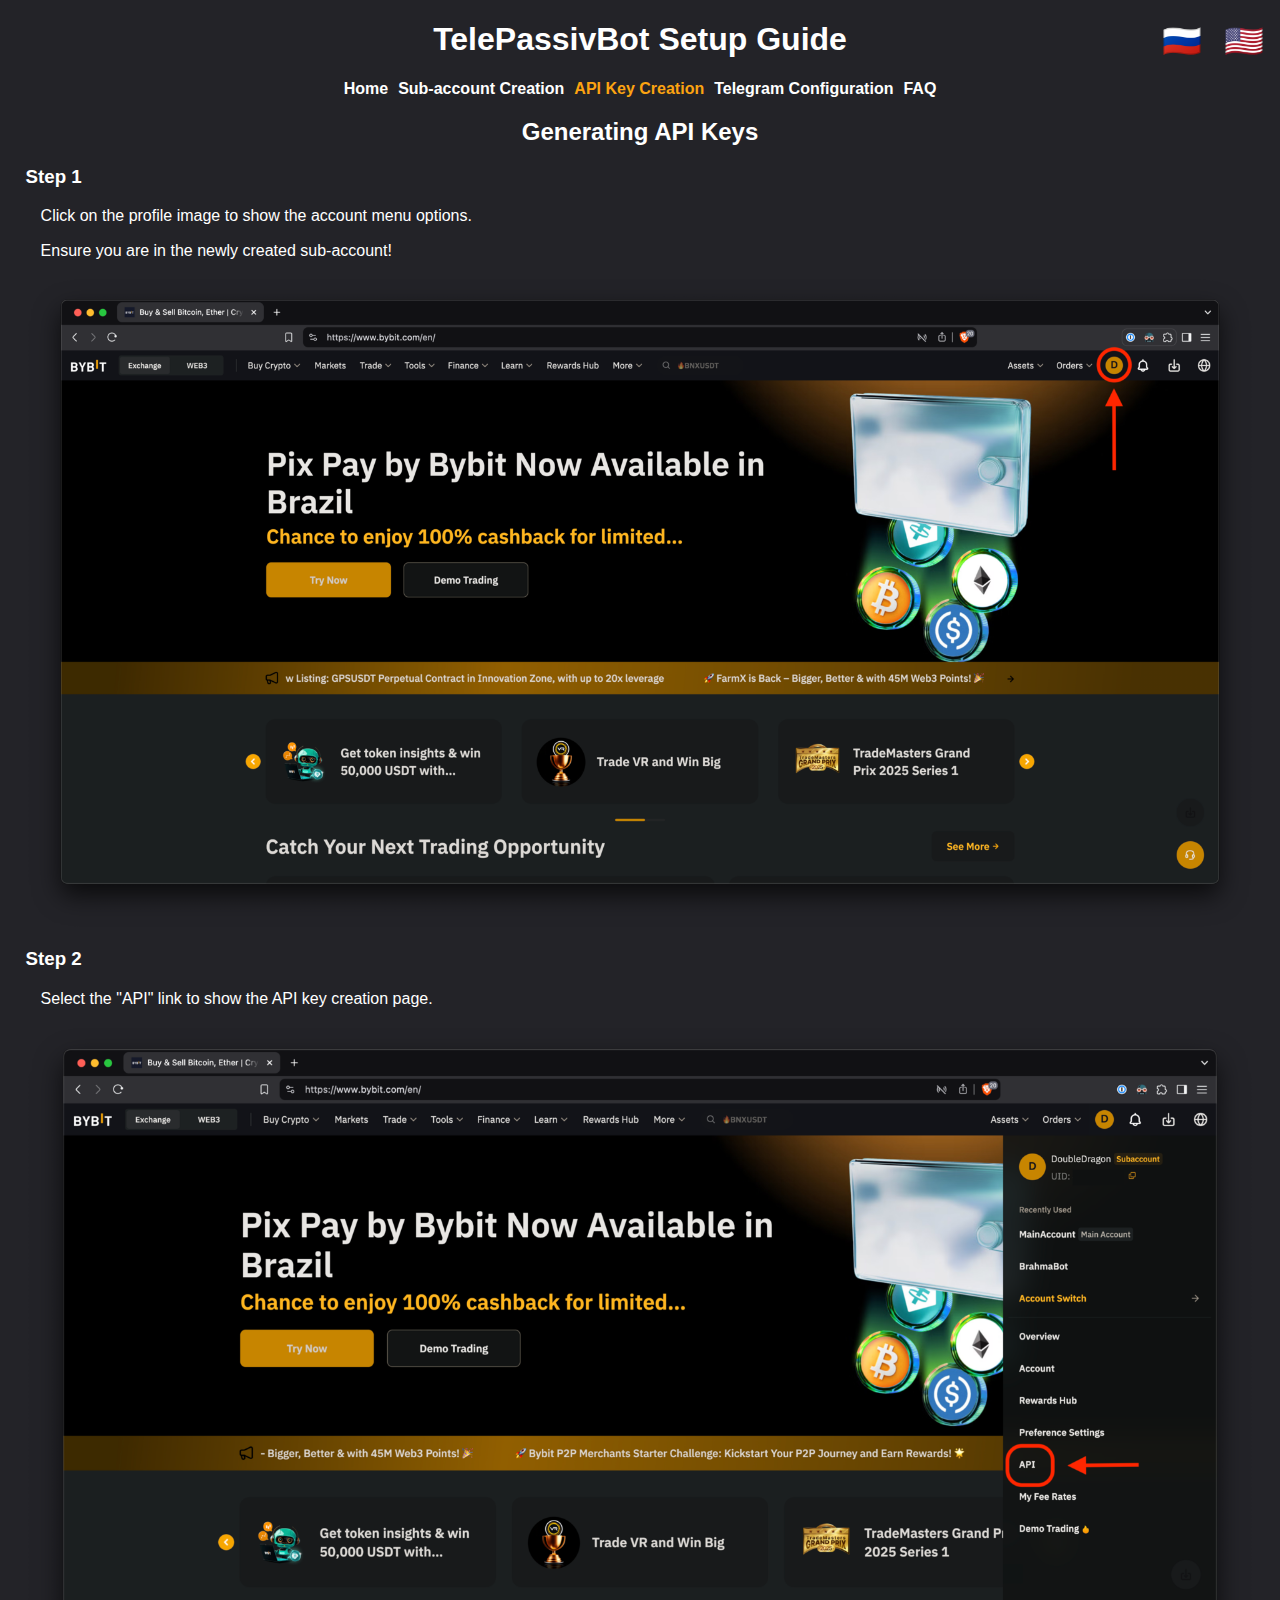
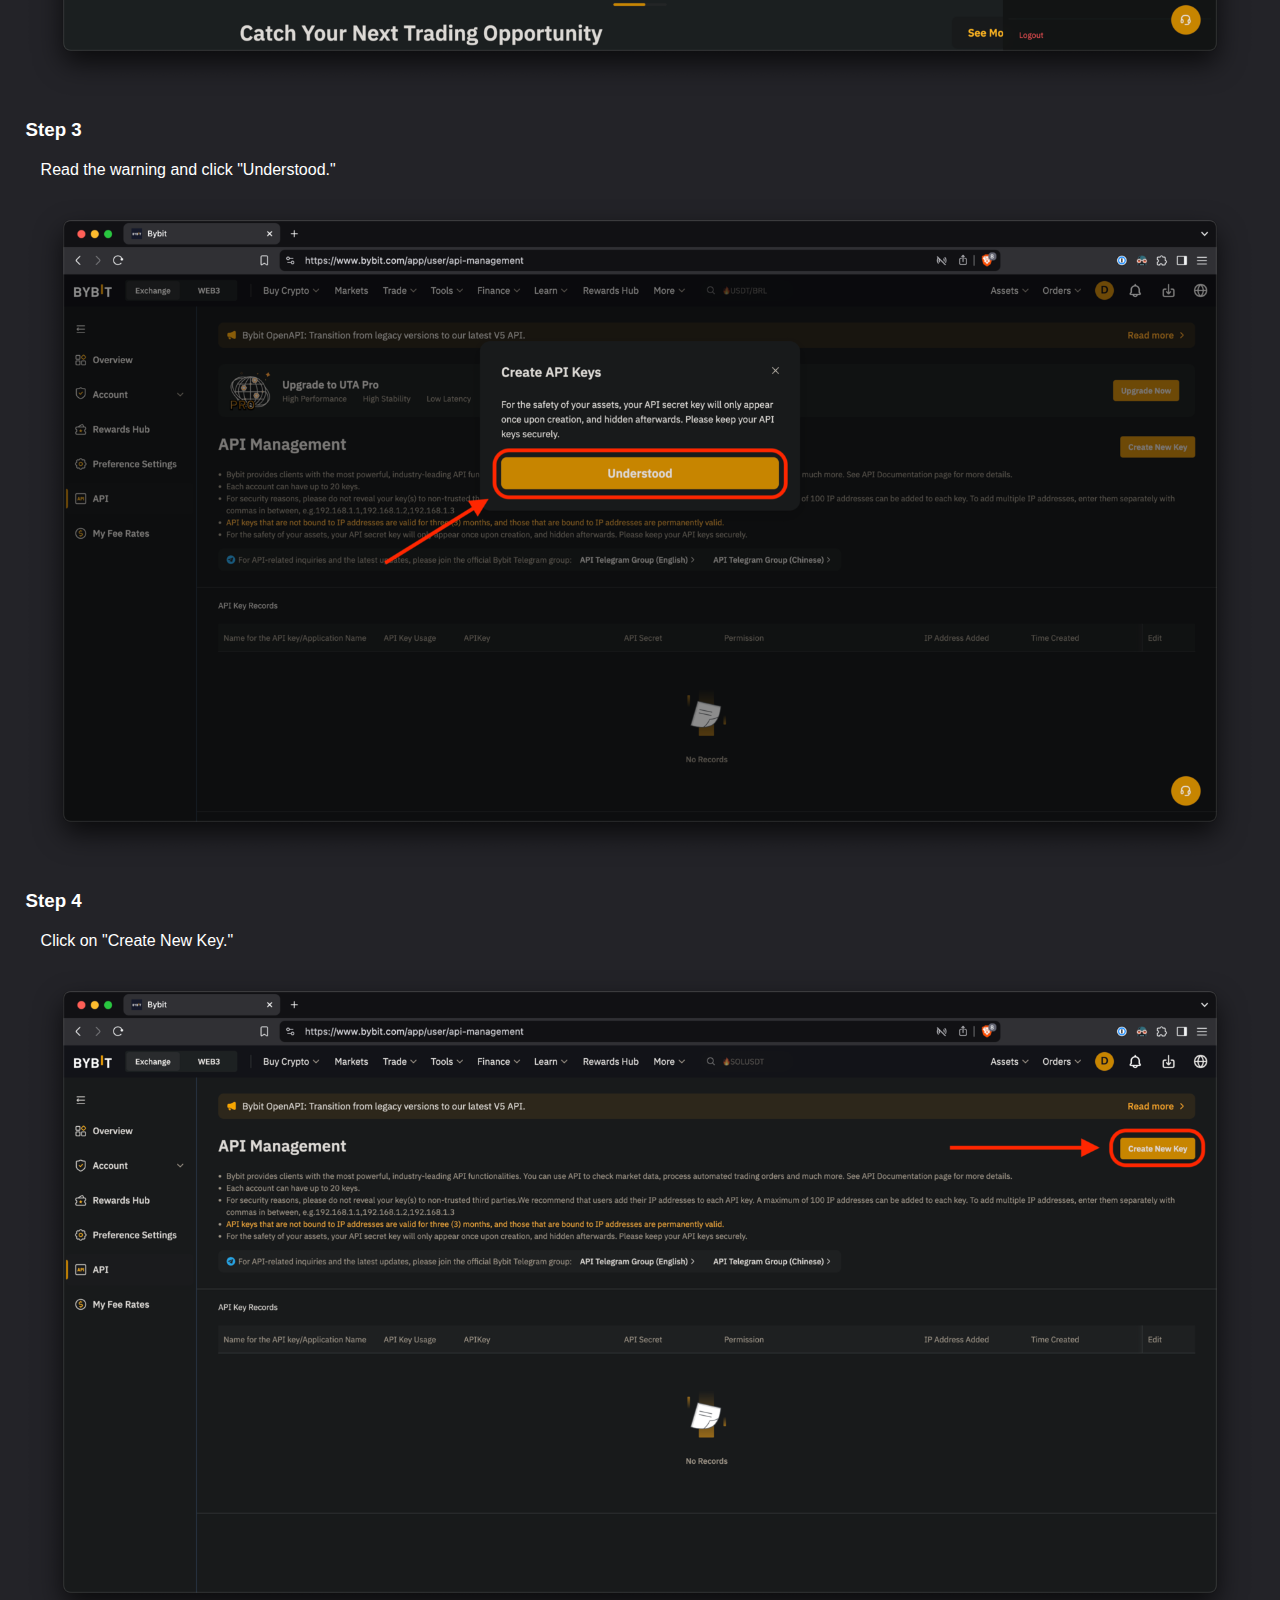
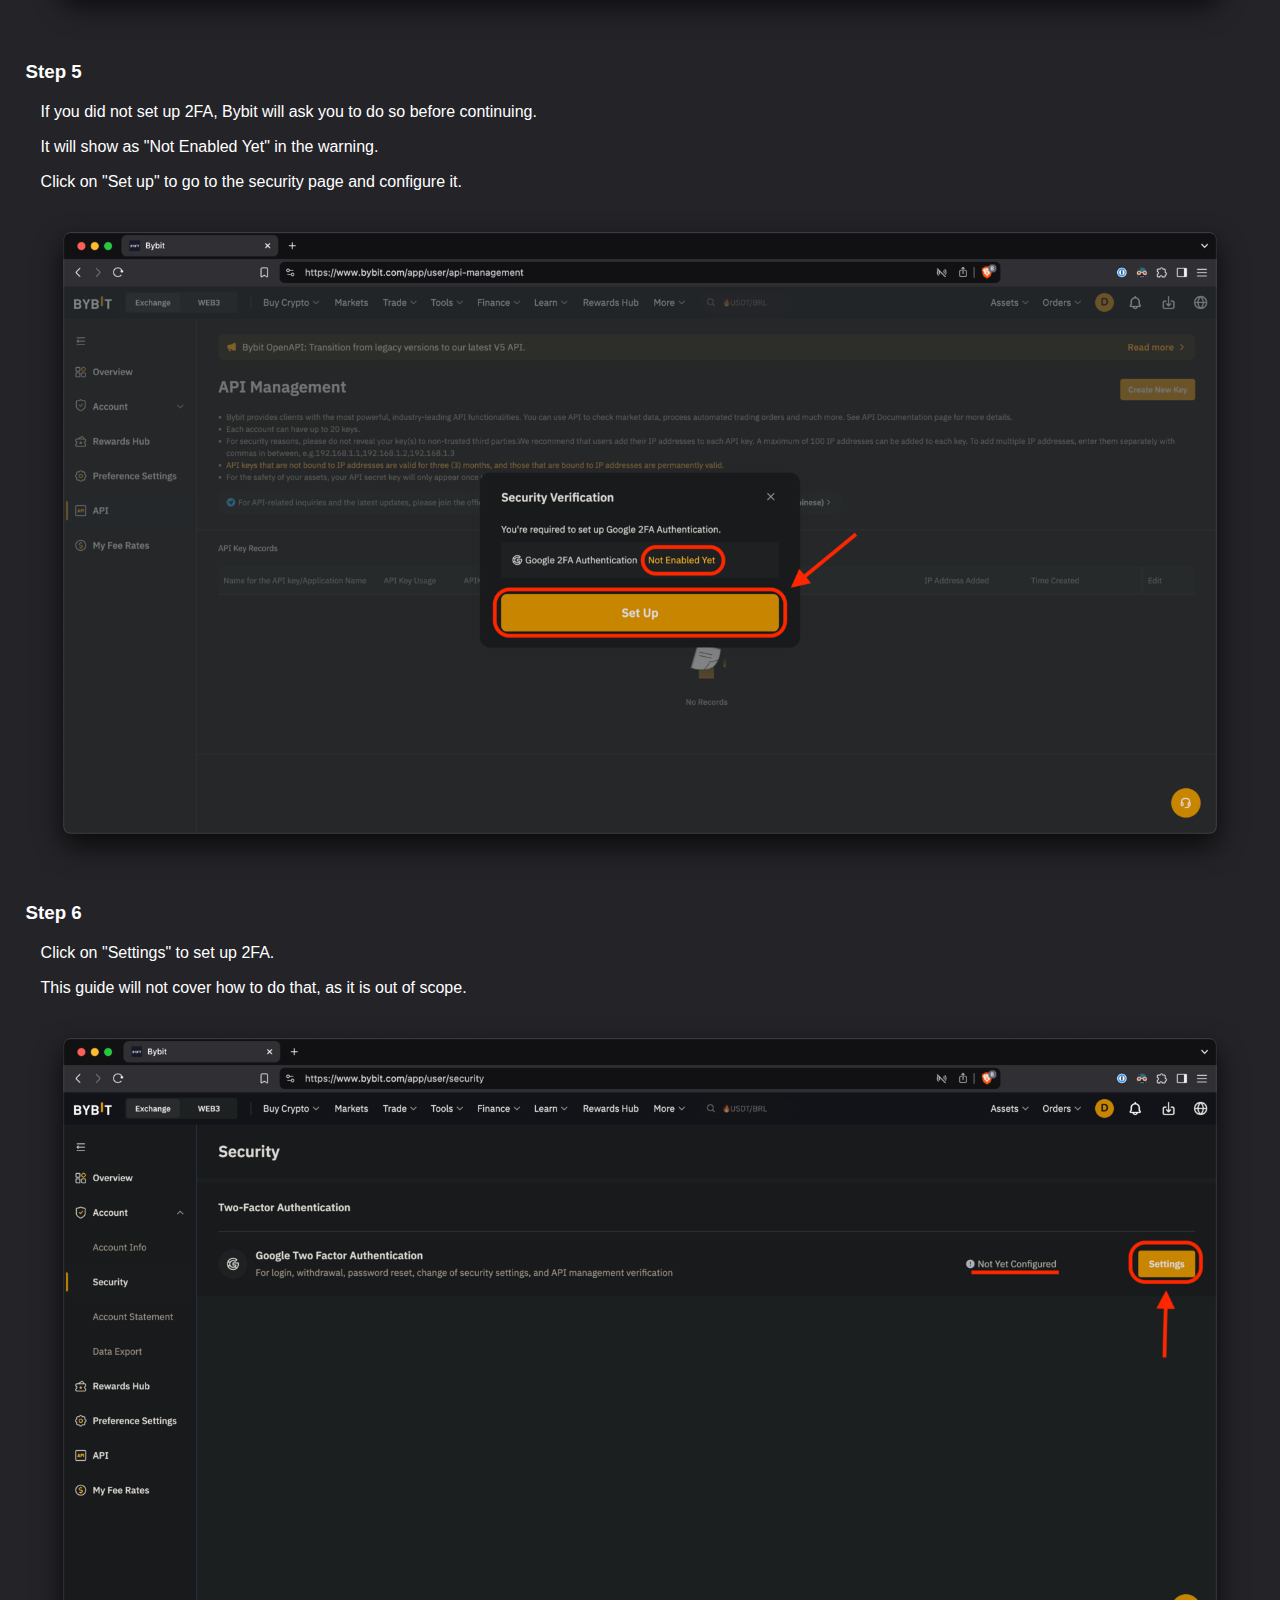
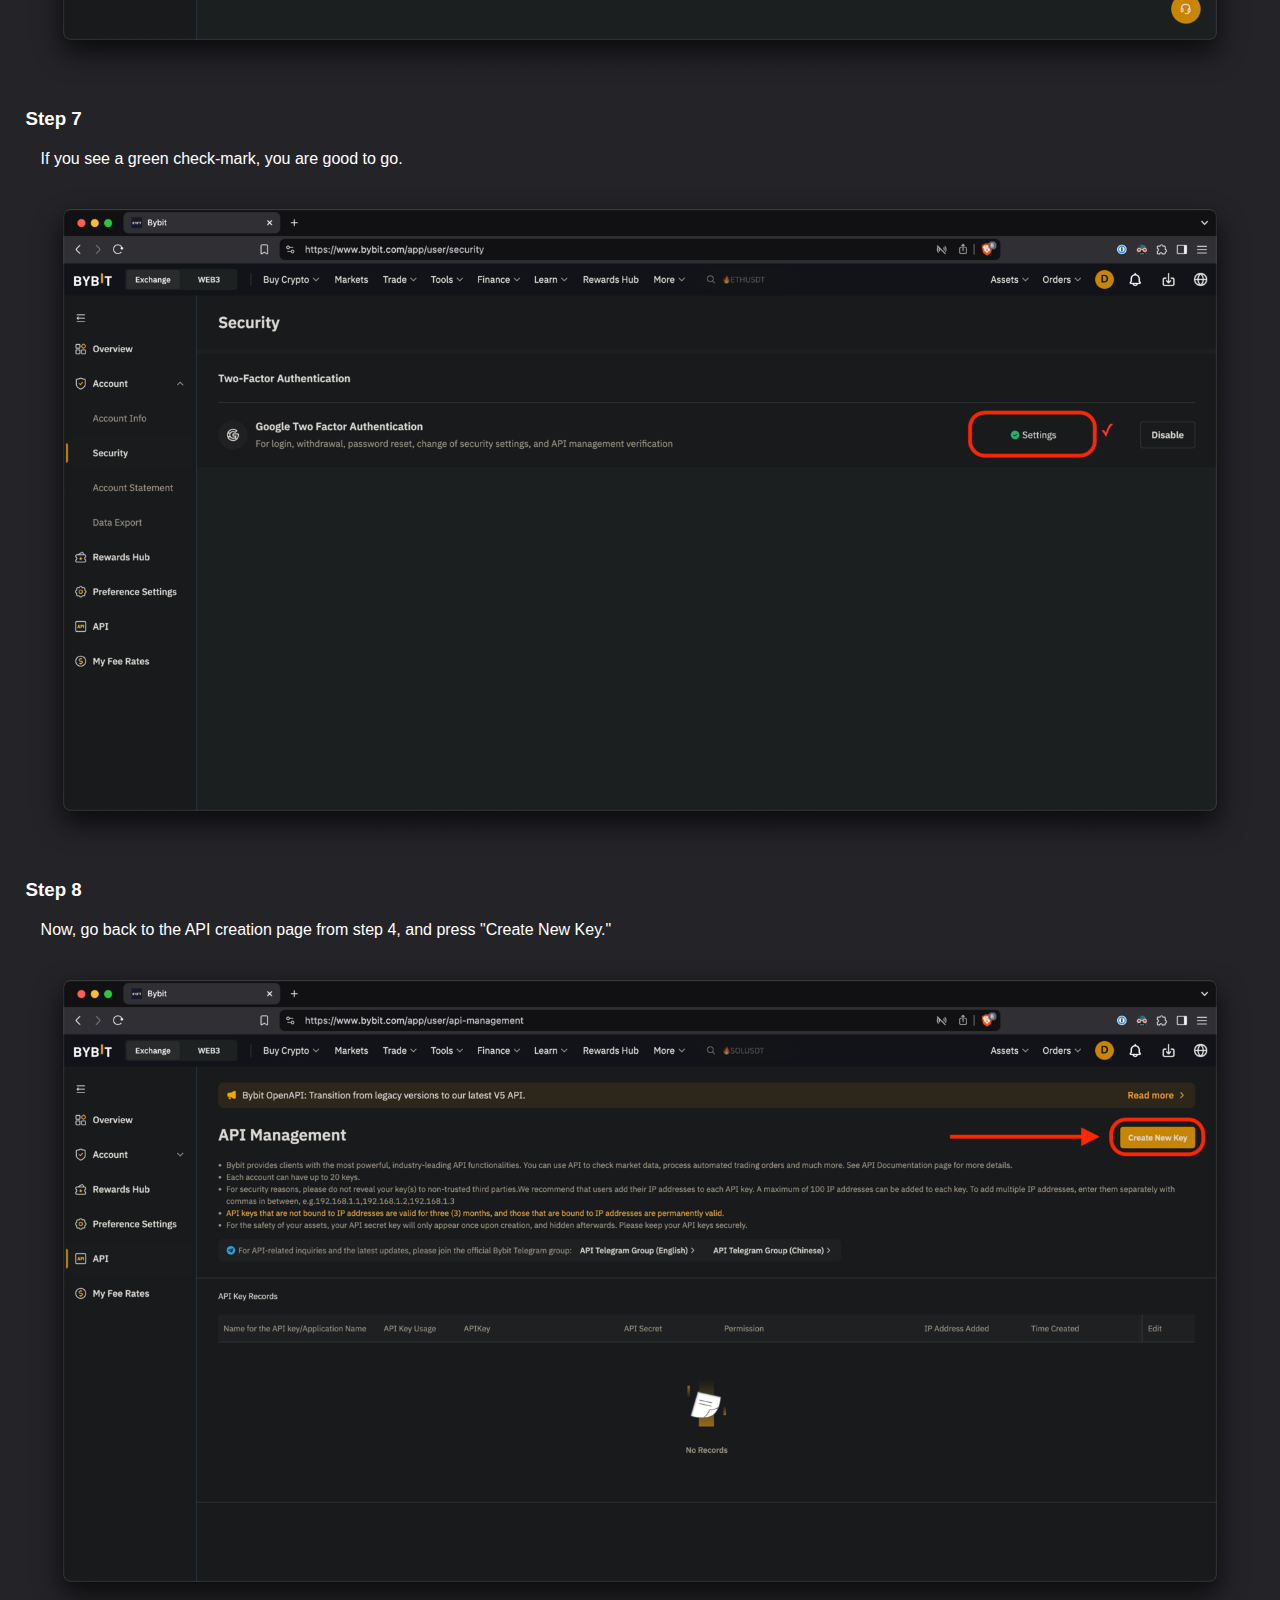
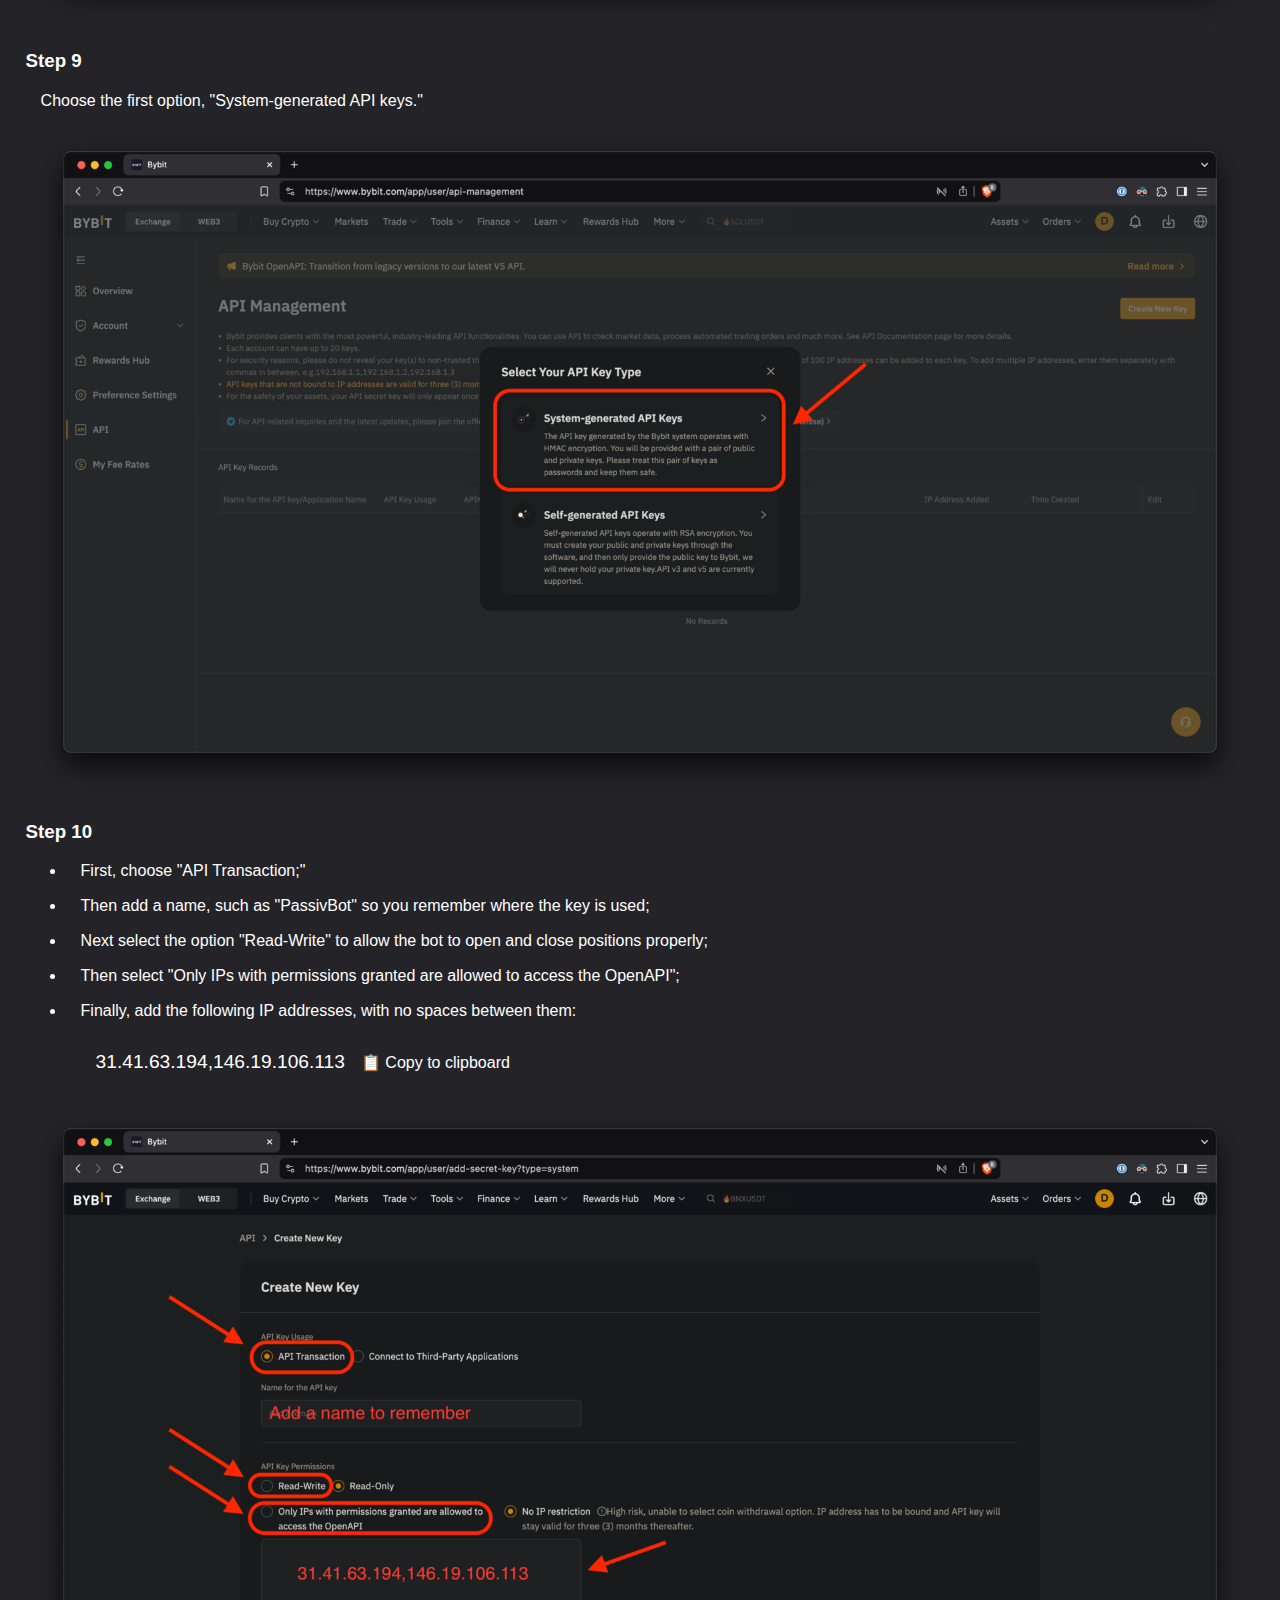
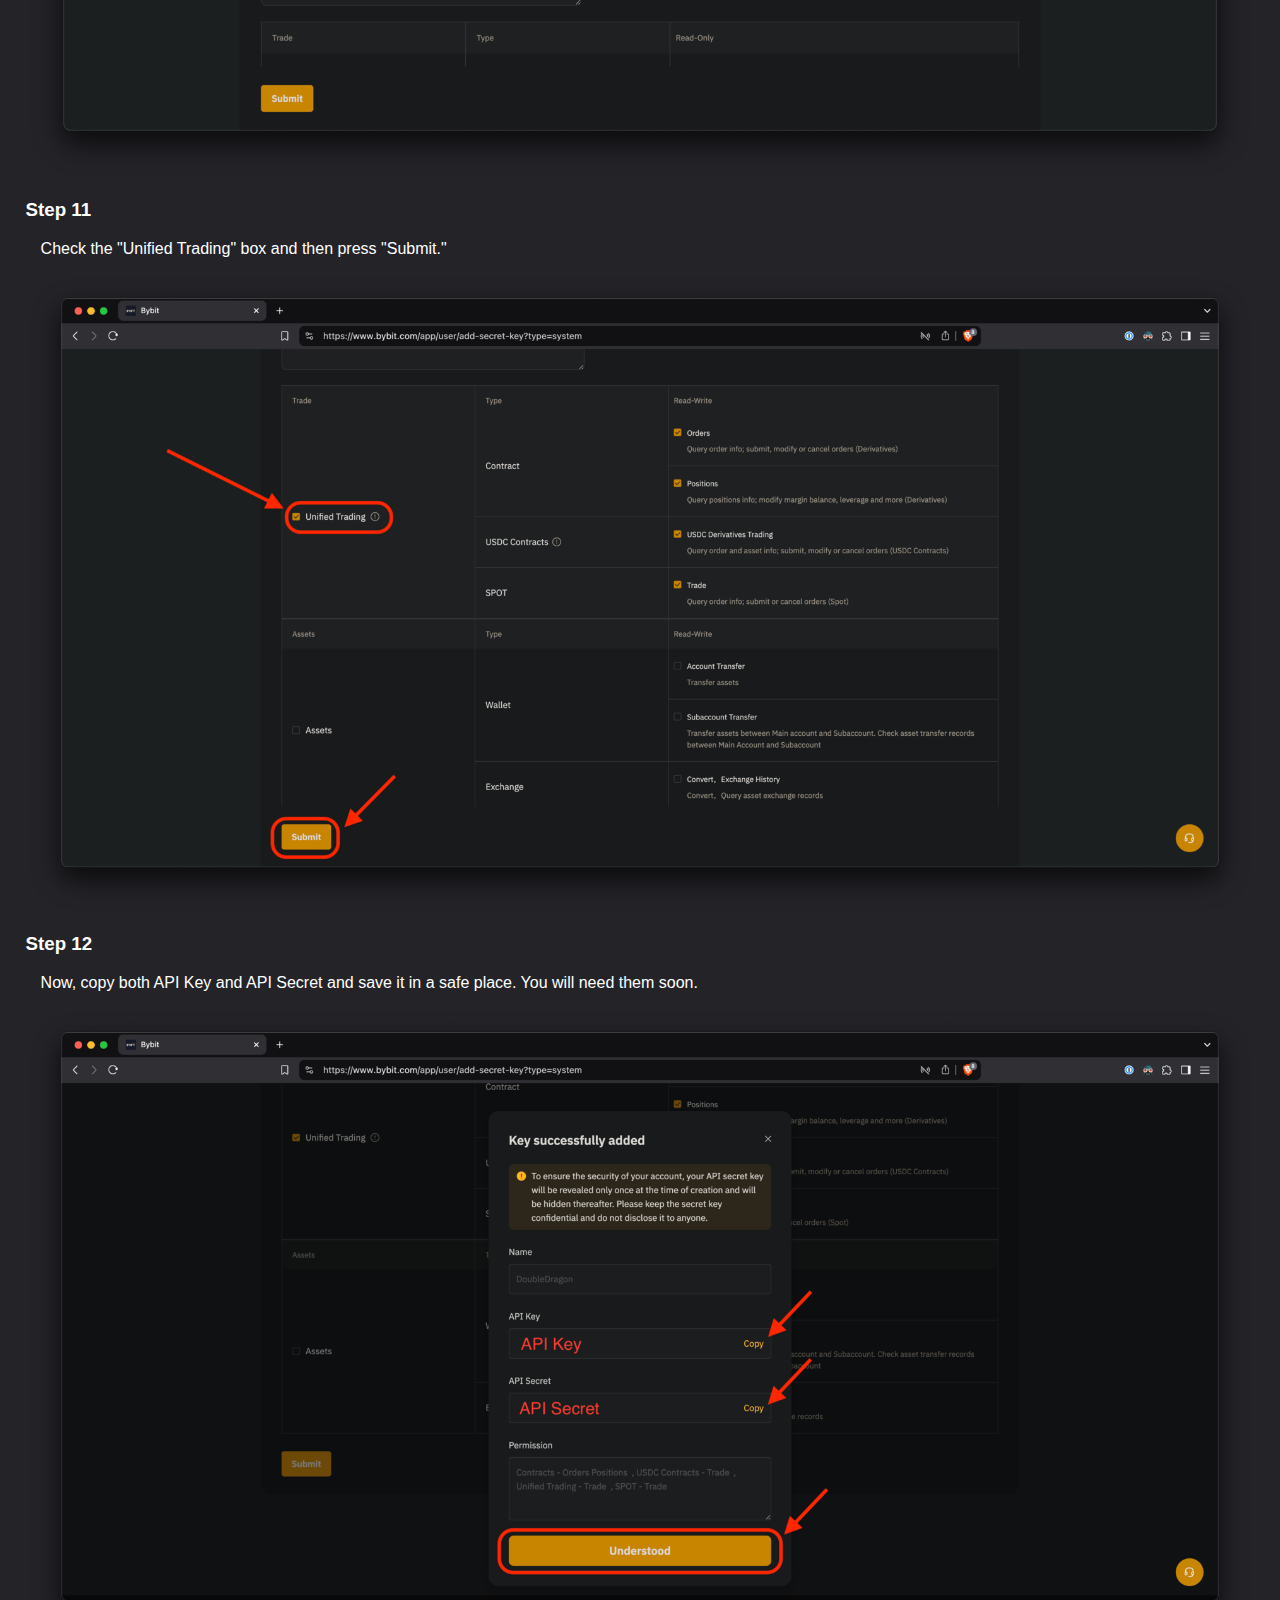
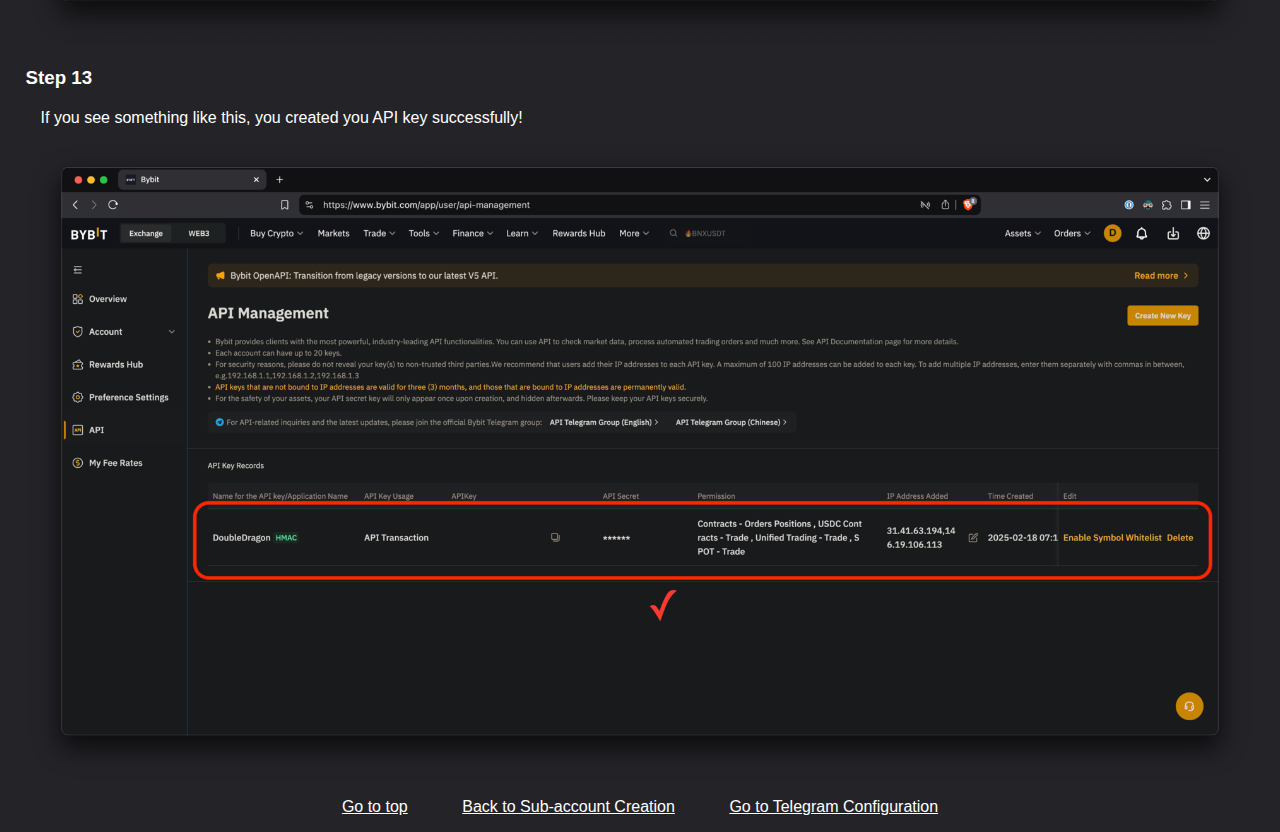
==== apicreation.html @ ce37e11c "Refactor CSS for consistency and clean up HTML structure" ====
<!DOCTYPE html>
<html lang="en">
  <head>
    <meta charset="UTF-8" />
    <meta name="viewport" content="width=device-width, initial-scale=1.0" />
    <link rel="stylesheet" href="styles/styles.css" />
    <script src="js/languageToggle.js" defer></script>
    <script src="js/copyCode.js" defer></script>
    <title>TelePassivBot - API Key Creation</title>
  </head>

  <body>
    <div id="top"></div>
    <header>
      <div>
        <h1 class="en-text">TelePassivBot Setup Guide</h1>
        <h1 class="ru-text">Руководство по настройке TelePassivBot</h1>
      </div>
      <nav class="navbar-links">
        <ul>
          <li>
            <a href="index.html" class="en-text">Home</a>
            <a href="index.html" class="ru-text">Главная</a>
          </li>
          <li>
            <a href="subaccount.html" class="en-text">Sub-account Creation</a>
            <a href="subaccount.html" class="ru-text">Создание субсчета</a>
          </li>
          <li>
            <a href="apicreation.html" class="navbar-links-selected en-text"
              >API Key Creation</a
            >
            <a href="apicreation.html" class="navbar-links-selected ru-text"
              >Создание ключа API</a
            >
          </li>
          <li>
            <a href="telegramconfig.html" class="en-text"
              >Telegram Configuration</a
            >
            <a href="telegramconfig.html" class="ru-text"
              >Конфигурация Telegram</a
            >
          </li>
          <li>
            <a href="faq.html" class="en-text">FAQ</a>
            <a href="faq.html" class="ru-text">FAQ</a>
          </li>
        </ul>
        <div class="language-menu">
          <button class="language-btn">🇷🇺</button>
          <button class="language-btn">🇺🇸</button>
        </div>
      </nav>
    </header>
    <main>
      <h2 class="en-text">Generating API Keys</h2>
      <h2 class="ru-text">Генерация ключей API</h2>

      <h3 class="en-text">Step 1</h3>
      <h3 class="ru-text">Шаг 1</h3>

      <p class="en-text">
        Click on the profile image to show the account menu options.
      </p>
      <p class="ru-text">
        Нажмите на изображение профиля, чтобы показать пункты меню учетной
        записи.
      </p>

      <p class="en-text">Ensure you are in the newly created sub-account!</p>
      <p class="ru-text">
        Убедитесь, что вы находитесь в только что созданном субаккаунте!
      </p>
      <img src="public/sd-screenshots/7-sd.png" alt="Show account menu" />

      <h3 class="en-text">Step 2</h3>
      <h3 class="ru-text">Шаг 2</h3>

      <p class="en-text">
        Select the "API" link to show the API key creation page.
      </p>
      <p class="ru-text">
        Выберите ссылку «API», чтобы открыть страницу создания ключа API.
      </p>
      <img src="public/sd-screenshots/8-sd.png" alt="API key creation link" />

      <h3 class="en-text">Step 3</h3>
      <h3 class="ru-text">Шаг 3</h3>

      <p class="en-text">Read the warning and click "Understood."</p>
      <p class="ru-text">Прочитайте предупреждение и нажмите «Понятно».</p>
      <img src="public/sd-screenshots/9-sd.png" alt="Warning" />

      <h3 class="en-text">Step 4</h3>
      <h3 class="ru-text">Шаг 4</h3>

      <p class="en-text">Click on "Create New Key."</p>
      <p class="ru-text">Нажмите «Создать новый ключ».</p>
      <img src="public/sd-screenshots/10-sd.png" alt="Create new key button" />

      <h3 class="en-text">Step 5</h3>
      <h3 class="ru-text">Шаг 5</h3>

      <p class="en-text">
        If you did not set up 2FA, Bybit will ask you to do so before
        continuing.
      </p>
      <p class="ru-text">
        Если вы не настроили 2FA, Bybit попросит вас сделать это, прежде чем
        продолжить.
      </p>

      <p class="en-text">It will show as "Not Enabled Yet" in the warning.</p>
      <p class="ru-text">В предупреждении будет указано «Еще не включено».</p>

      <p class="en-text">
        Click on "Set up" to go to the security page and configure it.
      </p>
      <p class="ru-text">
        Нажмите на «Настроить», чтобы перейти на страницу безопасности и
        настроить ее.
      </p>
      <img src="public/sd-screenshots/11-sd.png" alt="Setup 2FA warning" />

      <h3 class="en-text">Step 6</h3>
      <h3 class="ru-text">Шаг 6</h3>

      <p class="en-text">Click on "Settings" to set up 2FA.</p>
      <p class="ru-text">Нажмите на «Настройки», чтобы настроить 2FA.</p>

      <p class="en-text">
        This guide will not cover how to do that, as it is out of scope.
      </p>
      <p class="ru-text">
        В данном руководстве мы не будем рассказывать о том, как это сделать,
        поскольку это не входит в его задачи.
      </p>
      <img src="public/sd-screenshots/12-sd.png" alt="Configure 2FA" />

      <h3 class="en-text">Step 7</h3>
      <h3 class="ru-text">Шаг 7</h3>

      <p class="en-text">If you see a green check-mark, you are good to go.</p>
      <p class="ru-text">Если вы видите зеленую галочку, значит, все готово.</p>
      <img src="public/sd-screenshots/13-sd.png" alt="2FA configured" />

      <h3 class="en-text">Step 8</h3>
      <h3 class="ru-text">Шаг 8</h3>

      <p class="en-text">
        Now, go back to the API creation page from step 4, and press "Create New
        Key."
      </p>
      <p class="ru-text">
        Теперь вернитесь на страницу создания API из шага 4 и нажмите «Создать
        новый ключ».
      </p>
      <img src="public/sd-screenshots/14-sd.png" alt="Create new key button" />

      <h3 class="en-text">Step 9</h3>
      <h3 class="ru-text">Шаг 9</h3>

      <p class="en-text">
        Choose the first option, "System-generated API keys."
      </p>
      <p class="ru-text">
        Выберите первый вариант, «Генерируемые системой ключи API».
      </p>
      <img
        src="public/sd-screenshots/15-sd.png"
        alt="System-generated API keys"
      />

      <h3 class="en-text">Step 10</h3>
      <h3 class="ru-text">Шаг 10</h3>
      <ul>
        <li>
          <p class="en-text">First, choose "API Transaction;"</p>
          <p class="ru-text">Сначала выберите «Транзакция API;».</p>
        </li>
        <li>
          <p class="en-text">
            Then add a name, such as "PassivBot" so you remember where the key
            is used;
          </p>
          <p class="ru-text">
            Затем добавьте имя, например «PassivBot», чтобы не забыть, где
            используется ключ;
          </p>
        </li>
        <li>
          <p class="en-text">
            Next select the option "Read-Write" to allow the bot to open and
            close positions properly;
          </p>
          <p class="ru-text">
            Далее выберите опцию «Чтение-запись», чтобы бот мог правильно
            открывать и закрывать позиции;
          </p>
        </li>
        <li>
          <p class="en-text">
            Then select "Only IPs with permissions granted are allowed to access
            the OpenAPI";
          </p>
          <p class="ru-text">
            Затем выберите «Доступ к OpenAPI разрешен только IP-адресам с
            предоставленными правами»;
          </p>
        </li>
        <li>
          <p class="en-text">
            Finally, add the following IP addresses, with no spaces between
            them:
          </p>
          <p class="ru-text">
            Наконец, добавьте следующие IP-адреса без пробелов между ними:
          </p>
        </li>

        <div id="copy-field">
          <div id="CopyCode">
            <code>31.41.63.194,146.19.106.113</code>
          </div>
          <button onclick="copyToClipboard()" id="copy-button" class="en-text">
            📋 Copy to clipboard
          </button>
          <button onclick="copyToClipboard()" id="copy-button" class="ru-text">
            📋 Копировать в буфер обмена
          </button>
        </div>
      </ul>
      <img src="public/sd-screenshots/16-sd.png" alt="API Key configuration" />

      <h3 class="en-text">Step 11</h3>
      <h3 class="ru-text">Шаг 11</h3>

      <p class="en-text">
        Check the "Unified Trading" box and then press "Submit."
      </p>
      <p class="ru-text">
        Установите флажок «Унифицированная торговля», а затем нажмите
        «Отправить».
      </p>
      <img
        src="public/sd-screenshots/17-sd.png"
        alt="Permissions configuration"
      />

      <h3 class="en-text">Step 12</h3>
      <h3 class="ru-text">Шаг 12</h3>

      <p class="en-text">
        Now, copy both API Key and API Secret and save it in a safe place. You
        will need them soon.
      </p>
      <p class="ru-text">
        Теперь скопируйте оба ключа API Key и API Secret и сохраните их в
        надежном месте. Они вам скоро понадобятся.
      </p>
      <img src="public/sd-screenshots/18-sd.png" alt="API Keys created" />

      <h3 class="en-text">Step 13</h3>
      <h3 class="ru-text">Шаг 13</h3>

      <p class="en-text">
        If you see something like this, you created you API key successfully!
      </p>
      <p class="ru-text">
        Если вы видите что-то подобное, значит, вы успешно создали свой
        API-ключ!
      </p>
      <img
        src="public/sd-screenshots/19-sd.png"
        alt="API Keys creation successful"
      />

      <div id="bottom-nav-links">
        <p class="en-text"><a href="#top">Go to top</a></p>
        <p class="ru-text"><a href="#top">Перейти к началу</a></p>

        <p class="en-text">
          <a href="subaccount.html">Back to Sub-account Creation</a>
        </p>
        <p class="ru-text">
          <a href="subaccount.html">Вернуться к созданию субсчета</a>
        </p>

        <p class="en-text">
          <a href="telegramconfig.html">Go to Telegram Configuration</a>
        </p>
        <p class="ru-text">
          <a href="telegramconfig.html"
            >Перейдите в раздел Конфигурация Telegram</a
          >
        </p>
      </div>
    </main>
  </body>
</html>
---- styles/styles.css ----
* {
    font-family: 'Helvetica';
    color: white;
}

body {
    margin: 0;
    padding: 0;
    background-color: #232328;
}

header {
    position: relative;
}

main {
    padding: 0 2%;
}

h1, h2 {
    text-align: center;
}

p {
    margin: 15px;
    line-height: 15pt;
}

a:hover {
    color: #FCA311;
    transition-duration: 0.4s;
}

blockquote {
    line-height: 18px;
    padding: 10px 15px;
    border-left: 4px solid #FCA311;
    text-align: justify;
    max-width: 50%;
}

.language-menu {
    position: absolute;
    top: 0;
    right: 0;
    margin-right: 10px;
    display: flex;
    gap: 10px;
}

.language-menu button {
    appearance: none;
    background: none;
    border: none;
    font-size: 2rem;
    cursor: pointer;
}

.navbar-links {
    display: flex;
    justify-content: center;
    width: 100%;
}

.navbar-links ul {
    margin: 0;
    padding: 0;
    list-style: none;
    display: flex;
    gap: 10px;
}

.navbar-links ul > li > a {
    text-decoration: none;
    font-weight: bold;
}

.navbar-links-selected {
    color: #FCA311;
}

.faq-card {
    border: 1px solid #FCA311;
    margin: 5%;
    padding: 3%;
    border-radius: 10px;
    text-align: justify;
}

#welcome-text {
    display: flex;
    flex-direction: column;
    align-items: center;
    text-align: center;
}

#welcome-text div {
    margin-bottom: 20px;
}

#warning-block {
    border: 1px solid red;
    border-radius: 10px;
    padding: 1%;
}

#telegram-logo {
    width: 50px;
    height: auto;
}

#welcome-text a {
    text-decoration: none;
    color: inherit;
    display: flex;
    flex-direction: column;
    align-items: center;
}

#welcome-text a:hover p {
    color: #FCA311;
    transition-duration: 0.4s;
}

#bottom-nav-links {
    display: flex;
    gap: 2%;
    text-align: center;
    justify-content: center;
}

#copy-field {
    display: flex;
    align-items: center;
    margin: 30px;
    font-size: larger;
}

#copy-button {
    appearance: none;
    background: none;
    border: none;
    margin-left: 10px;
    cursor: pointer;
    font-size: medium;
}

#copy-button:hover {
    color: #FCA311;
}

img {
    max-width: 100%;
    height: auto;
    display: block;
}

@media only screen and (max-width: 768px) {
    p {
        line-height: 16pt;
    }

    blockquote {
        margin: 0 0 0 10px;
        max-width: 80%;
    }

    .language-menu {
        position: unset;
        justify-content: center;
        margin-top: 10px;
    }

    .navbar-links {
        padding: 0 20px;
        flex-direction: column;
        max-width: 100%;
        overflow-x: hidden;
    }

    .navbar-links ul {
        flex-direction: row;
        flex-wrap: wrap;
    }

    #copy-field {
        flex-direction: column;
        gap: 10px;
    }

    #warning-block {
        padding: 5%;
    }
}
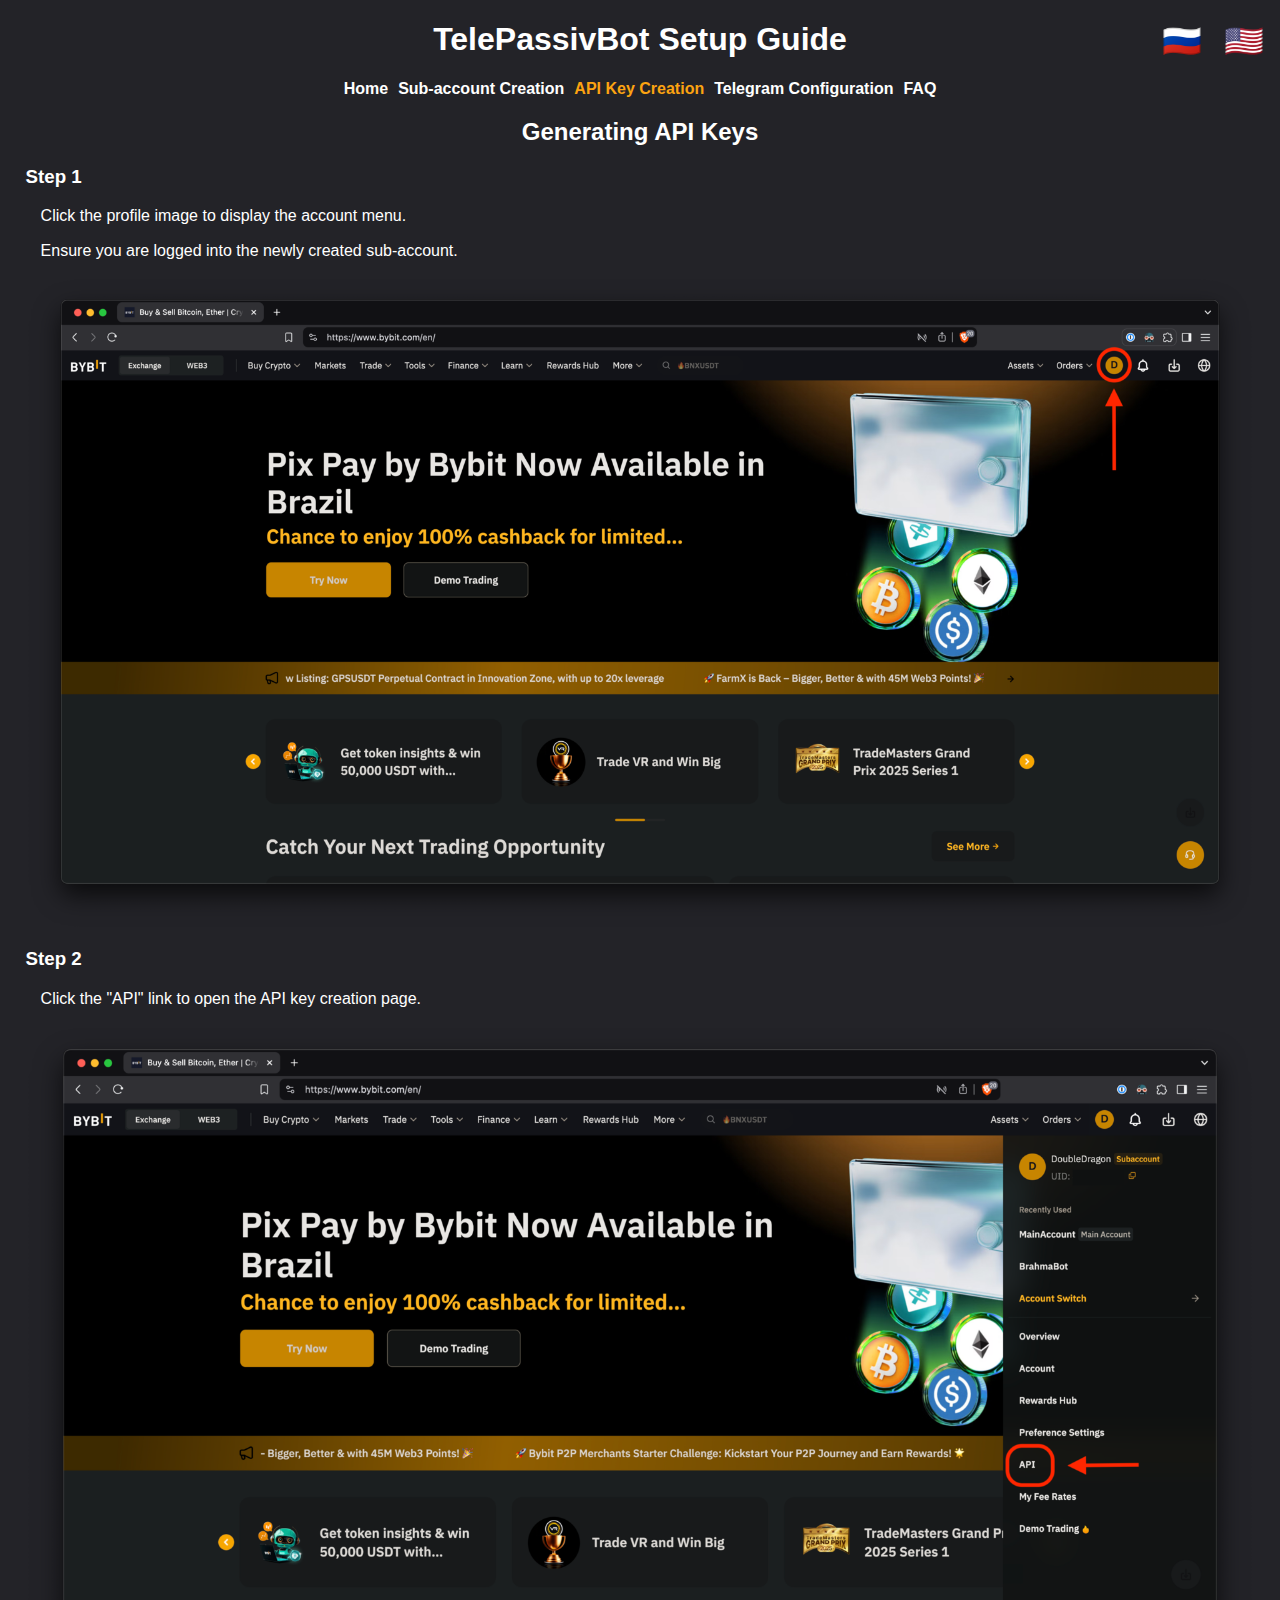
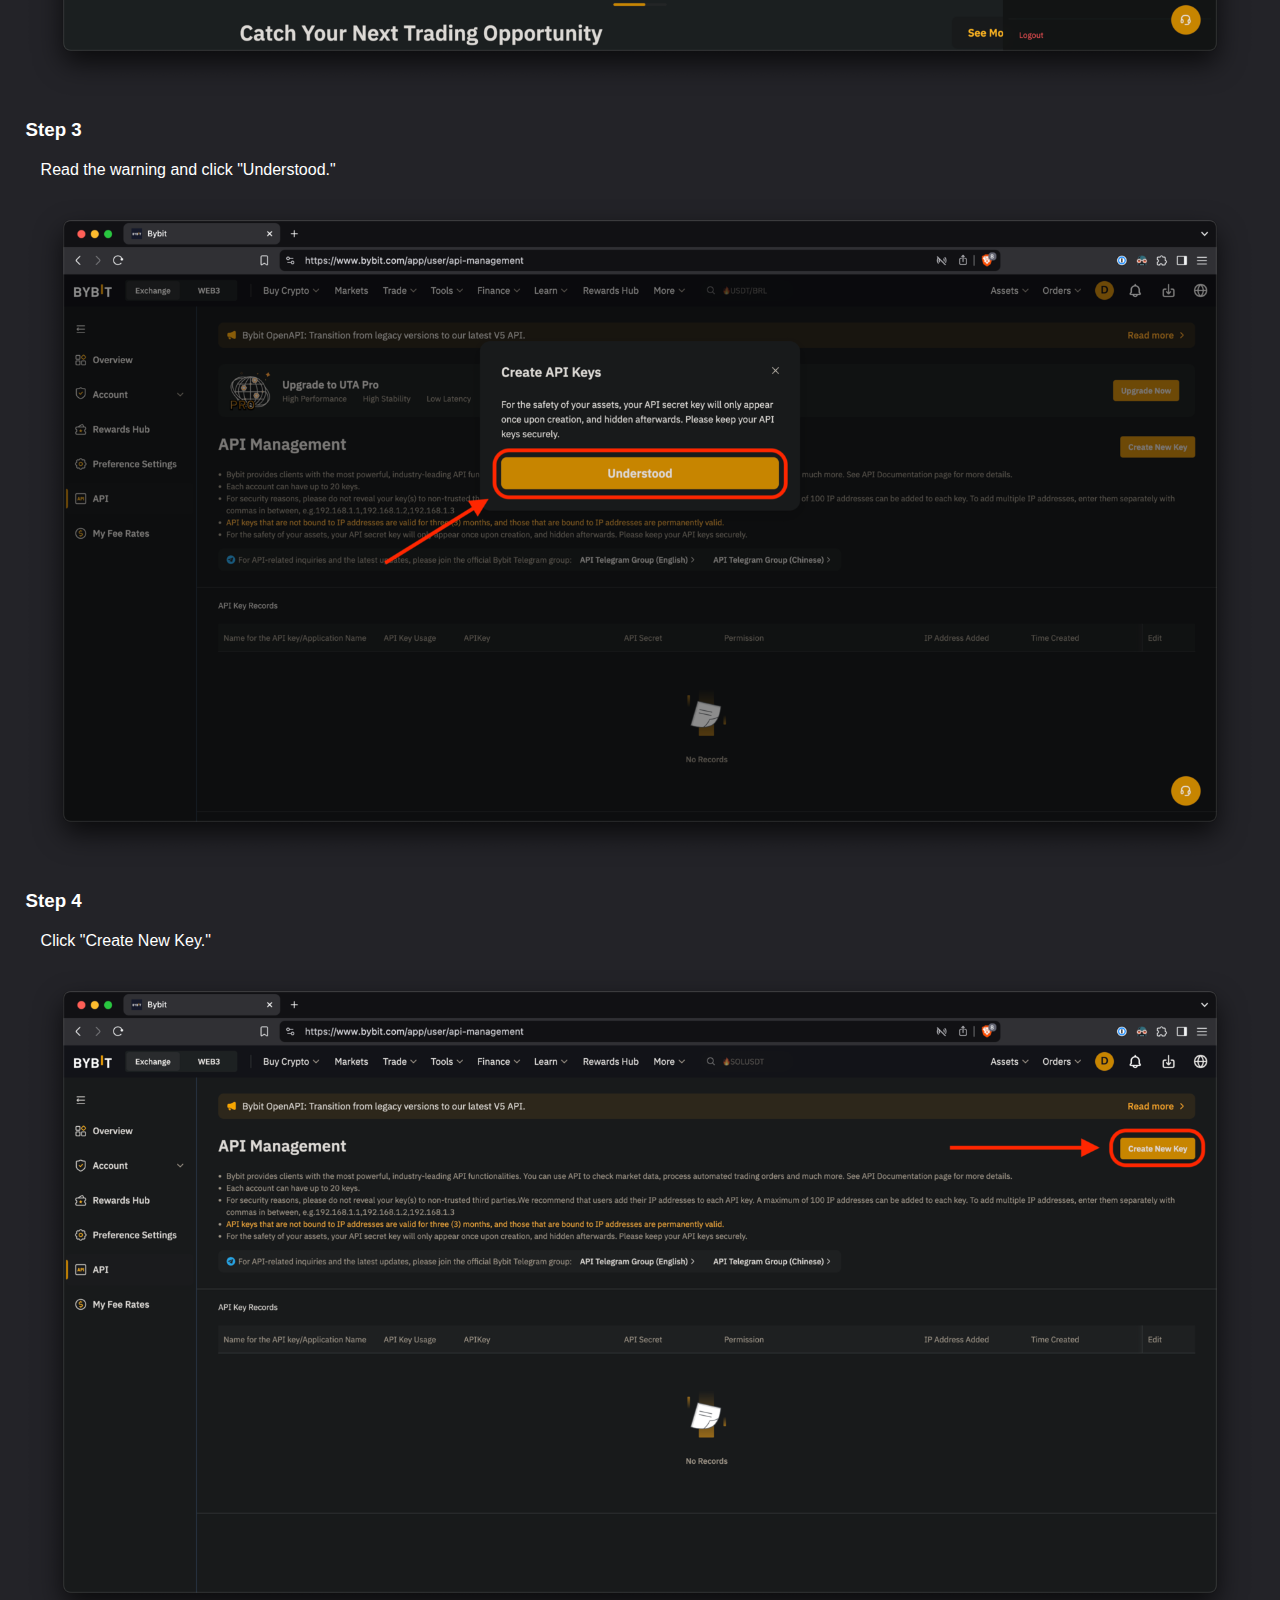
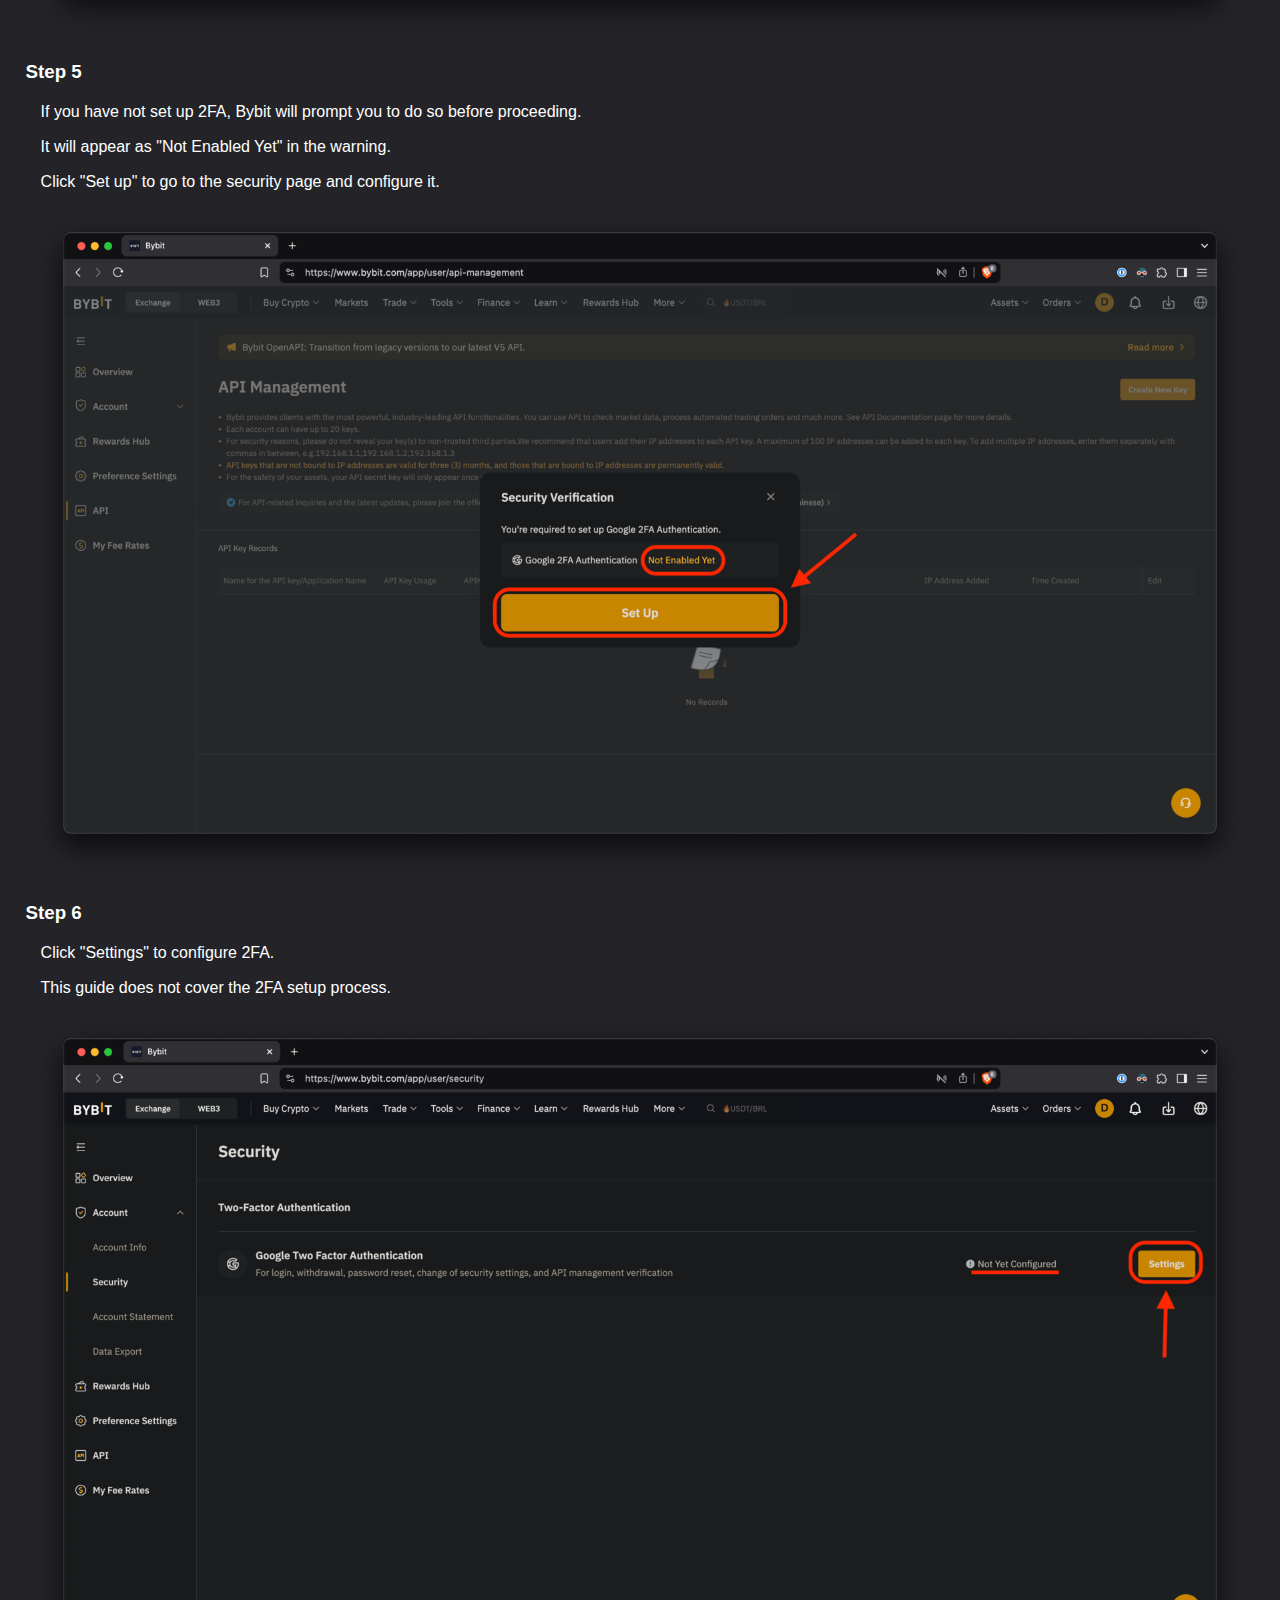
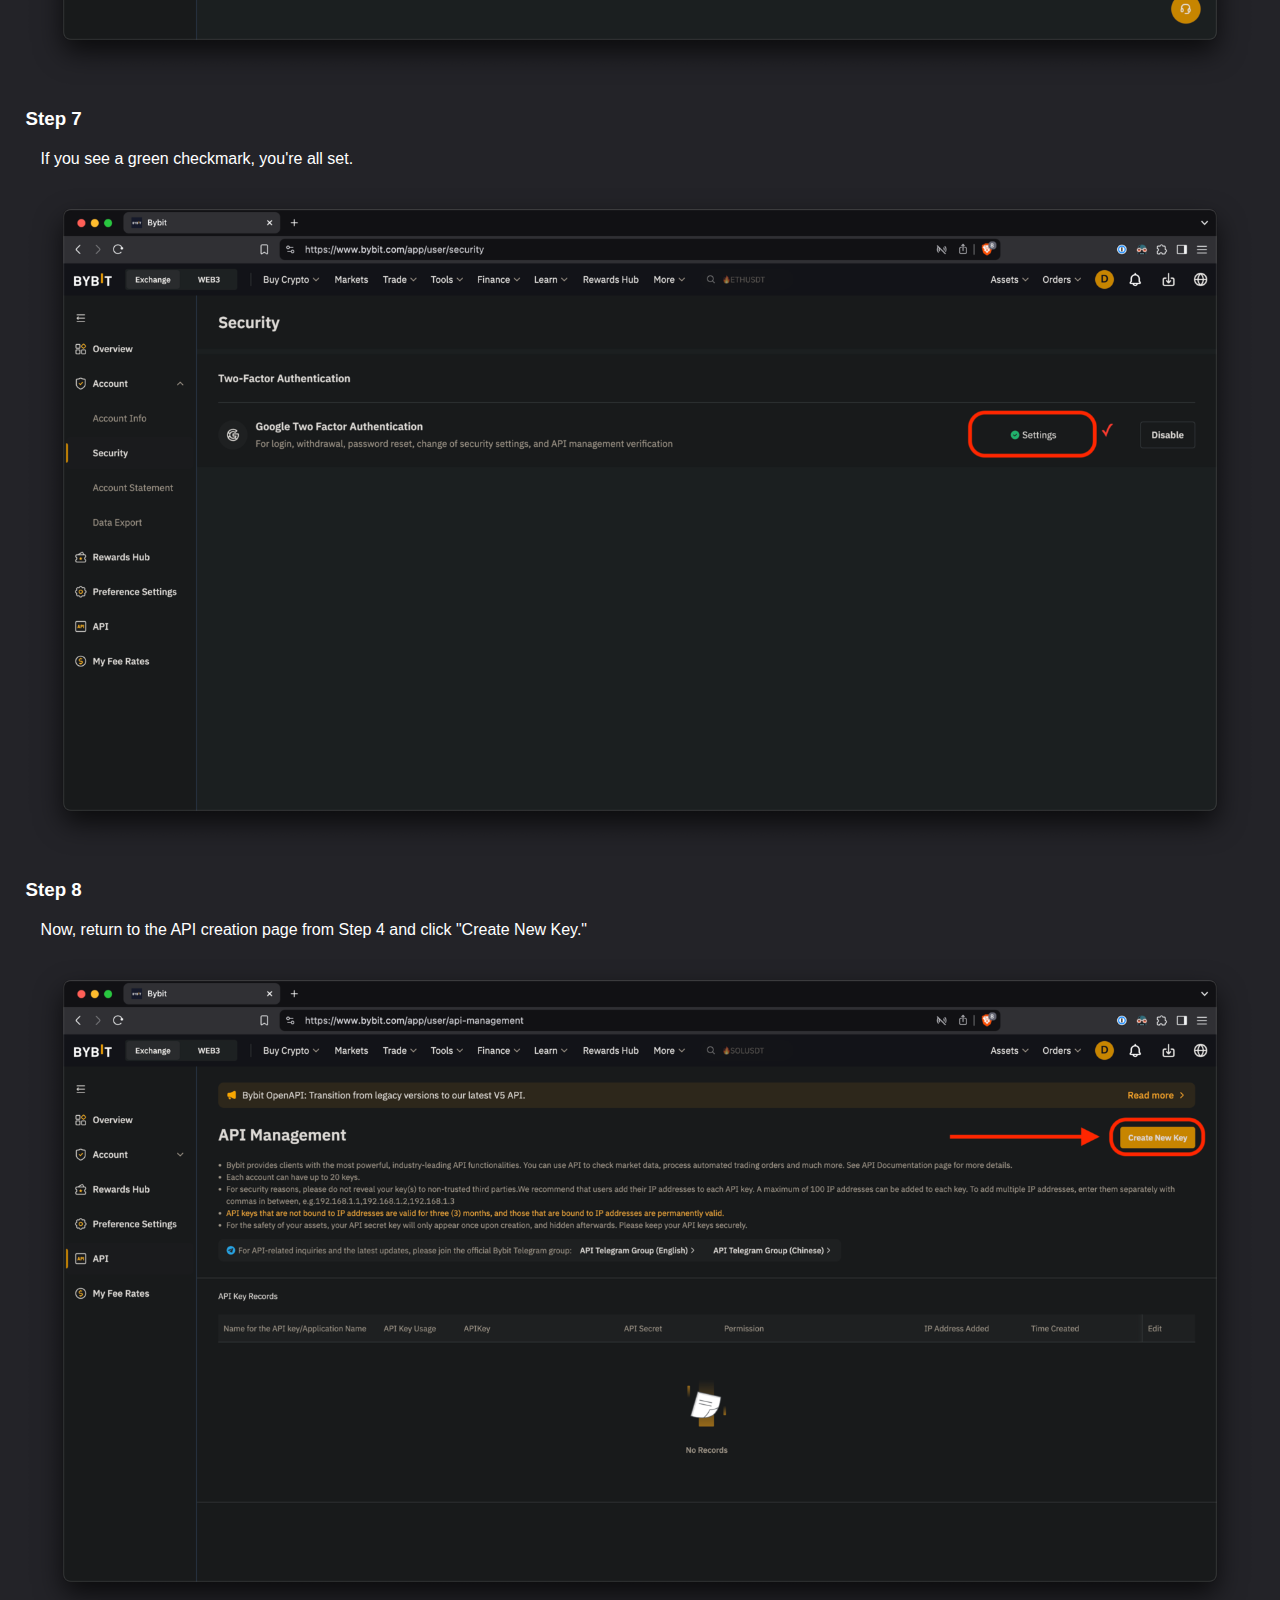
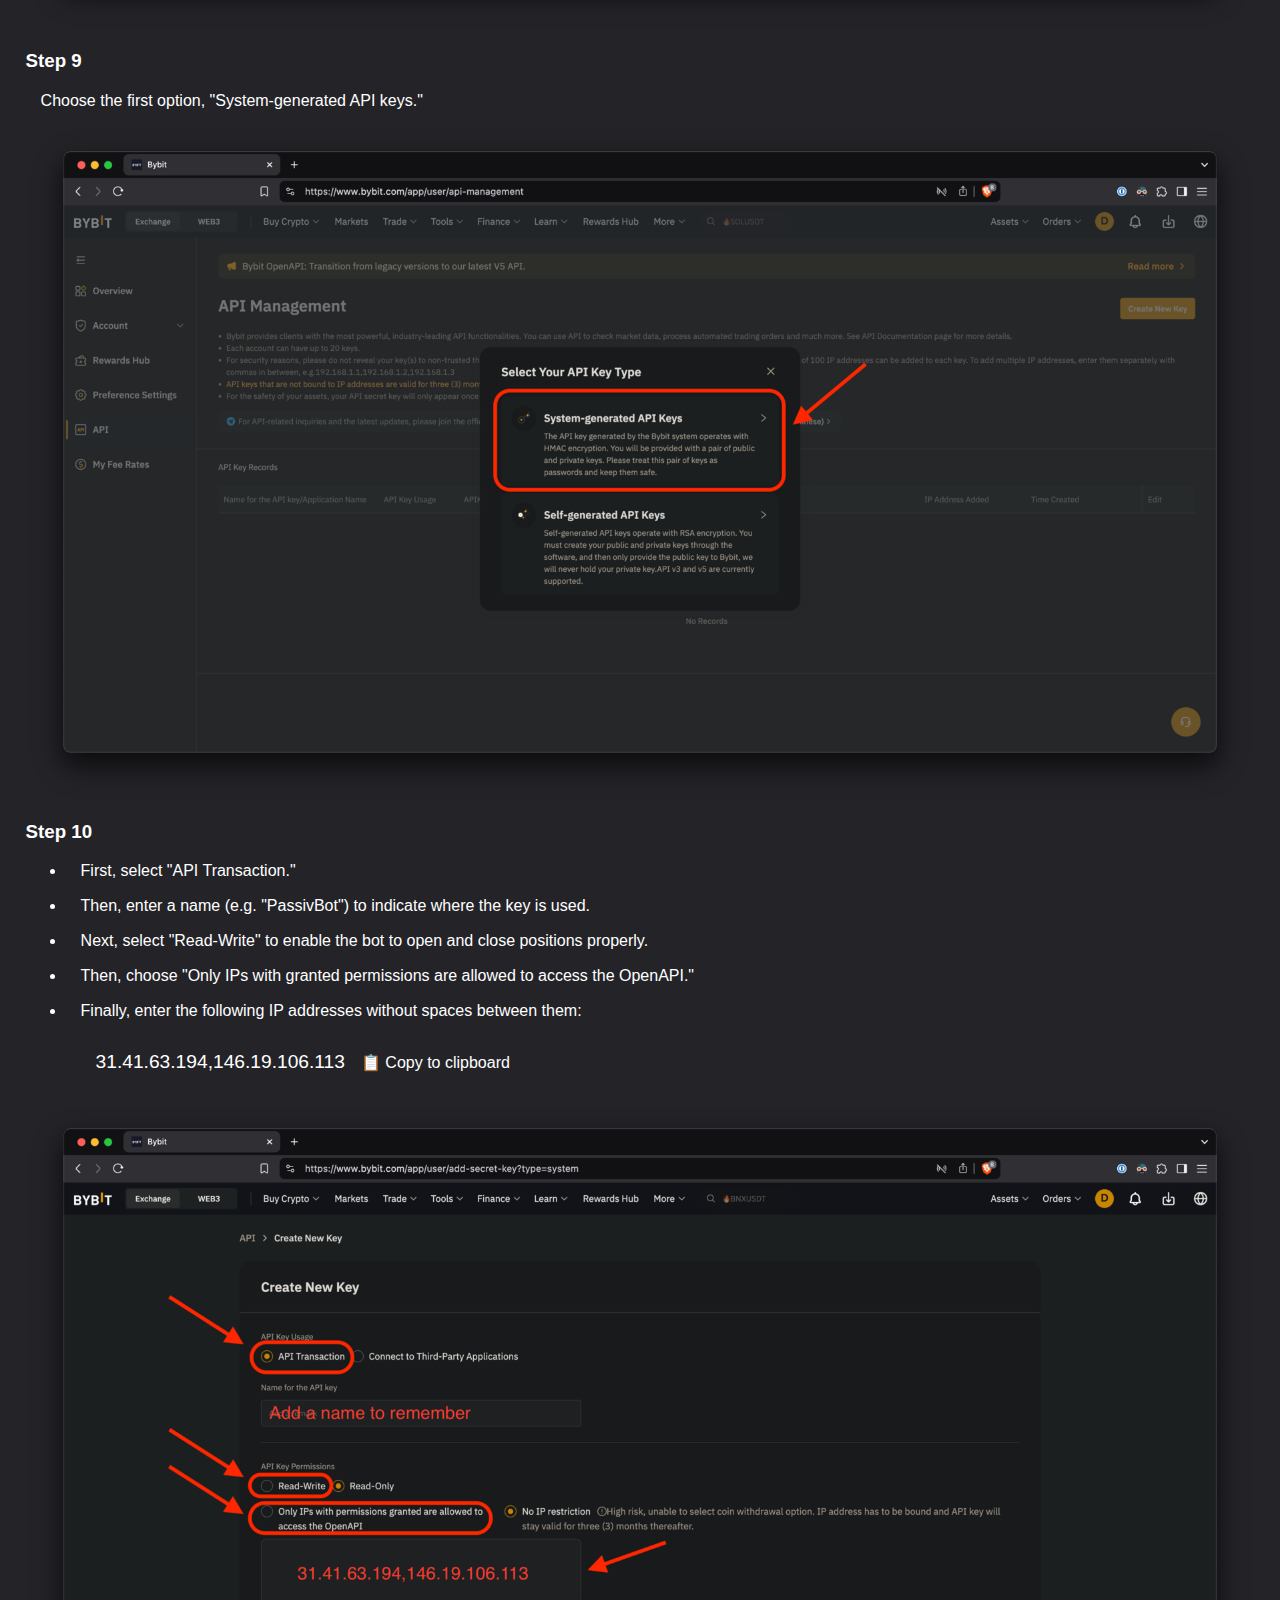
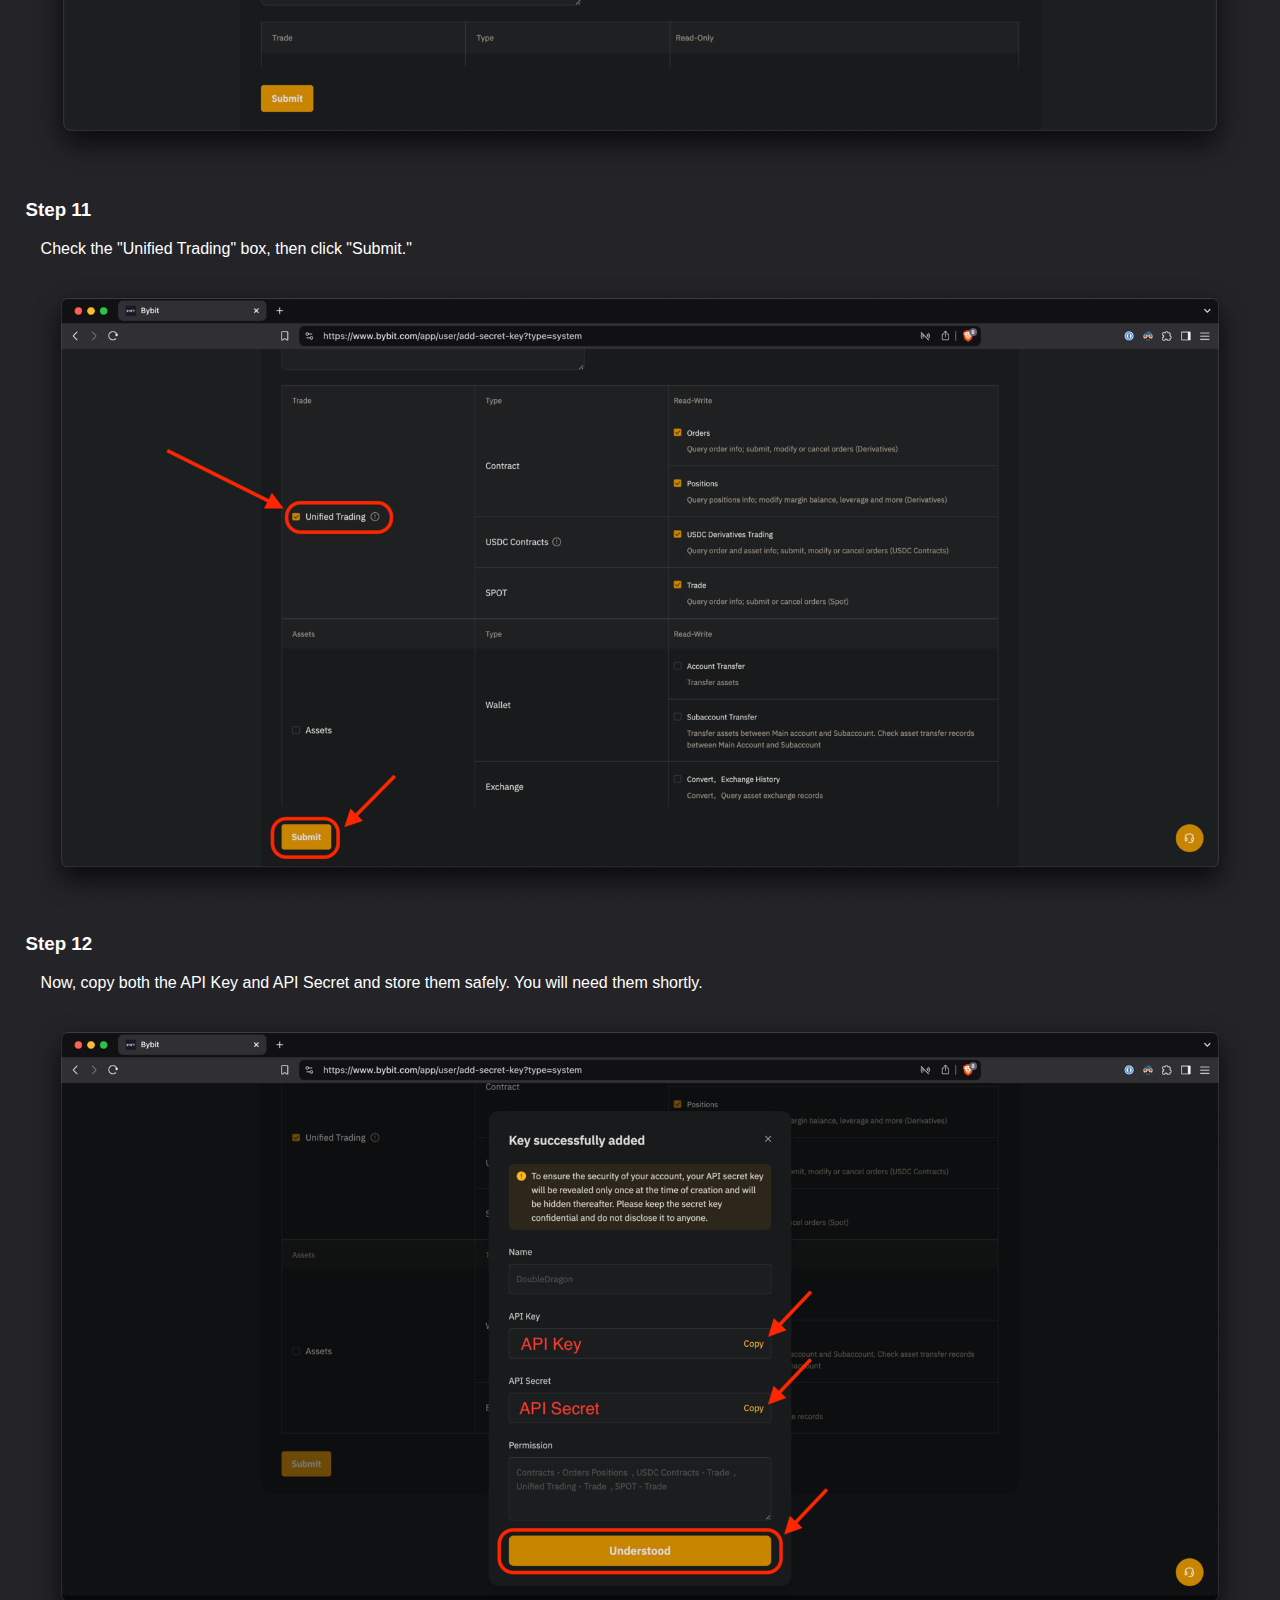
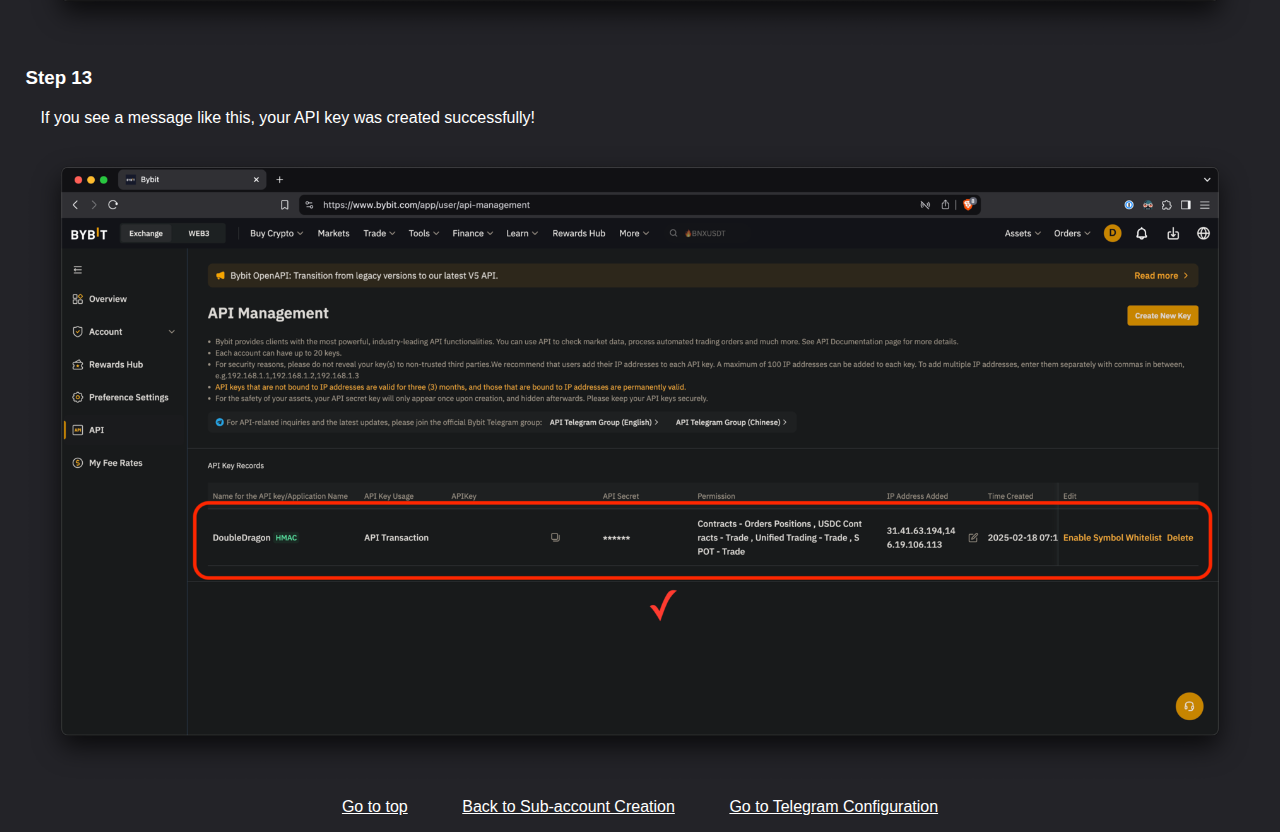
==== commit 081ba17d: "Revise text and correct typos" ====
--- a/apicreation.html
+++ b/apicreation.html
@@ -61,16 +61,17 @@
       <h3 class="ru-text">Шаг 1</h3>
 
       <p class="en-text">
-        Click on the profile image to show the account menu options.
-      </p>
-      <p class="ru-text">
-        Нажмите на изображение профиля, чтобы показать пункты меню учетной
-        записи.
-      </p>
-
-      <p class="en-text">Ensure you are in the newly created sub-account!</p>
-      <p class="ru-text">
-        Убедитесь, что вы находитесь в только что созданном субаккаунте!
+        Click the profile image to display the account menu.
+      </p>
+      <p class="ru-text">
+        Нажмите на изображение профиля, чтобы отобразить меню учетной записи.
+      </p>
+
+      <p class="en-text">
+        Ensure you are logged into the newly created sub-account.
+      </p>
+      <p class="ru-text">
+        Убедитесь, что вы вошли в только что созданный субаккаунт.
       </p>
       <img src="public/sd-screenshots/7-sd.png" alt="Show account menu" />
 
@@ -78,7 +79,7 @@
       <h3 class="ru-text">Шаг 2</h3>
 
       <p class="en-text">
-        Select the "API" link to show the API key creation page.
+        Click the "API" link to open the API key creation page.
       </p>
       <p class="ru-text">
         Выберите ссылку «API», чтобы открыть страницу создания ключа API.
@@ -95,7 +96,7 @@
       <h3 class="en-text">Step 4</h3>
       <h3 class="ru-text">Шаг 4</h3>
 
-      <p class="en-text">Click on "Create New Key."</p>
+      <p class="en-text">Click "Create New Key."</p>
       <p class="ru-text">Нажмите «Создать новый ключ».</p>
       <img src="public/sd-screenshots/10-sd.png" alt="Create new key button" />
 
@@ -103,53 +104,52 @@
       <h3 class="ru-text">Шаг 5</h3>
 
       <p class="en-text">
-        If you did not set up 2FA, Bybit will ask you to do so before
-        continuing.
+        If you have not set up 2FA, Bybit will prompt you to do so before
+        proceeding.
       </p>
       <p class="ru-text">
         Если вы не настроили 2FA, Bybit попросит вас сделать это, прежде чем
         продолжить.
       </p>
 
-      <p class="en-text">It will show as "Not Enabled Yet" in the warning.</p>
-      <p class="ru-text">В предупреждении будет указано «Еще не включено».</p>
-
-      <p class="en-text">
-        Click on "Set up" to go to the security page and configure it.
-      </p>
-      <p class="ru-text">
-        Нажмите на «Настроить», чтобы перейти на страницу безопасности и
-        настроить ее.
+      <p class="en-text">It will appear as "Not Enabled Yet" in the warning.</p>
+      <p class="ru-text">В предупреждении будет написано «Еще не включено».</p>
+
+      <p class="en-text">
+        Click "Set up" to go to the security page and configure it.
+      </p>
+      <p class="ru-text">
+        Нажмите «Настроить», чтобы перейти на страницу безопасности и настроить
+        её.
       </p>
       <img src="public/sd-screenshots/11-sd.png" alt="Setup 2FA warning" />
 
       <h3 class="en-text">Step 6</h3>
       <h3 class="ru-text">Шаг 6</h3>
 
-      <p class="en-text">Click on "Settings" to set up 2FA.</p>
-      <p class="ru-text">Нажмите на «Настройки», чтобы настроить 2FA.</p>
-
-      <p class="en-text">
-        This guide will not cover how to do that, as it is out of scope.
-      </p>
-      <p class="ru-text">
-        В данном руководстве мы не будем рассказывать о том, как это сделать,
-        поскольку это не входит в его задачи.
+      <p class="en-text">Click "Settings" to configure 2FA.</p>
+      <p class="ru-text">Нажмите «Настройки», чтобы настроить 2FA.</p>
+
+      <p class="en-text">This guide does not cover the 2FA setup process.</p>
+      <p class="ru-text">
+        В этом руководстве настройка 2FA не рассматривается.
       </p>
       <img src="public/sd-screenshots/12-sd.png" alt="Configure 2FA" />
 
       <h3 class="en-text">Step 7</h3>
       <h3 class="ru-text">Шаг 7</h3>
 
-      <p class="en-text">If you see a green check-mark, you are good to go.</p>
-      <p class="ru-text">Если вы видите зеленую галочку, значит, все готово.</p>
+      <p class="en-text">If you see a green checkmark, you're all set.</p>
+      <p class="ru-text">
+        Если вы видите зеленую галочку, настройка завершена.
+      </p>
       <img src="public/sd-screenshots/13-sd.png" alt="2FA configured" />
 
       <h3 class="en-text">Step 8</h3>
       <h3 class="ru-text">Шаг 8</h3>
 
       <p class="en-text">
-        Now, go back to the API creation page from step 4, and press "Create New
+        Now, return to the API creation page from Step 4 and click "Create New
         Key."
       </p>
       <p class="ru-text">
@@ -176,46 +176,46 @@
       <h3 class="ru-text">Шаг 10</h3>
       <ul>
         <li>
-          <p class="en-text">First, choose "API Transaction;"</p>
-          <p class="ru-text">Сначала выберите «Транзакция API;».</p>
-        </li>
-        <li>
-          <p class="en-text">
-            Then add a name, such as "PassivBot" so you remember where the key
-            is used;
-          </p>
-          <p class="ru-text">
-            Затем добавьте имя, например «PassivBot», чтобы не забыть, где
-            используется ключ;
-          </p>
-        </li>
-        <li>
-          <p class="en-text">
-            Next select the option "Read-Write" to allow the bot to open and
-            close positions properly;
+          <p class="en-text">First, select "API Transaction."</p>
+          <p class="ru-text">Сначала выберите опцию «API транзакция».</p>
+        </li>
+        <li>
+          <p class="en-text">
+            Then, enter a name (e.g. "PassivBot") to indicate where the key is
+            used.
+          </p>
+          <p class="ru-text">
+            Затем введите имя, например «PassivBot», чтобы обозначить, где
+            используется ключ.
+          </p>
+        </li>
+        <li>
+          <p class="en-text">
+            Next, select "Read-Write" to enable the bot to open and close
+            positions properly.
           </p>
           <p class="ru-text">
             Далее выберите опцию «Чтение-запись», чтобы бот мог правильно
-            открывать и закрывать позиции;
-          </p>
-        </li>
-        <li>
-          <p class="en-text">
-            Then select "Only IPs with permissions granted are allowed to access
-            the OpenAPI";
-          </p>
-          <p class="ru-text">
-            Затем выберите «Доступ к OpenAPI разрешен только IP-адресам с
-            предоставленными правами»;
-          </p>
-        </li>
-        <li>
-          <p class="en-text">
-            Finally, add the following IP addresses, with no spaces between
+            открывать и закрывать позиции.
+          </p>
+        </li>
+        <li>
+          <p class="en-text">
+            Then, choose "Only IPs with granted permissions are allowed to
+            access the OpenAPI."
+          </p>
+          <p class="ru-text">
+            Затем выберите опцию «Доступ к OpenAPI разрешён только IP-адресам с
+            предоставленными правами».
+          </p>
+        </li>
+        <li>
+          <p class="en-text">
+            Finally, enter the following IP addresses without spaces between
             them:
           </p>
           <p class="ru-text">
-            Наконец, добавьте следующие IP-адреса без пробелов между ними:
+            Наконец, введите следующие IP-адреса без пробелов между ними:
           </p>
         </li>
 
@@ -237,11 +237,10 @@
       <h3 class="ru-text">Шаг 11</h3>
 
       <p class="en-text">
-        Check the "Unified Trading" box and then press "Submit."
-      </p>
-      <p class="ru-text">
-        Установите флажок «Унифицированная торговля», а затем нажмите
-        «Отправить».
+        Check the "Unified Trading" box, then click "Submit."
+      </p>
+      <p class="ru-text">
+        Поставьте галочку «Унифицированная торговля», затем нажмите «Отправить».
       </p>
       <img
         src="public/sd-screenshots/17-sd.png"
@@ -252,12 +251,12 @@
       <h3 class="ru-text">Шаг 12</h3>
 
       <p class="en-text">
-        Now, copy both API Key and API Secret and save it in a safe place. You
-        will need them soon.
-      </p>
-      <p class="ru-text">
-        Теперь скопируйте оба ключа API Key и API Secret и сохраните их в
-        надежном месте. Они вам скоро понадобятся.
+        Now, copy both the API Key and API Secret and store them safely. You
+        will need them shortly.
+      </p>
+      <p class="ru-text">
+        Теперь скопируйте как API Key, так и API Secret и сохраните их в
+        надёжном месте – они скоро понадобятся.
       </p>
       <img src="public/sd-screenshots/18-sd.png" alt="API Keys created" />
 
@@ -265,11 +264,10 @@
       <h3 class="ru-text">Шаг 13</h3>
 
       <p class="en-text">
-        If you see something like this, you created you API key successfully!
-      </p>
-      <p class="ru-text">
-        Если вы видите что-то подобное, значит, вы успешно создали свой
-        API-ключ!
+        If you see a message like this, your API key was created successfully!
+      </p>
+      <p class="ru-text">
+        Если вы видите подобное сообщение, ваш API-ключ был успешно создан!
       </p>
       <img
         src="public/sd-screenshots/19-sd.png"
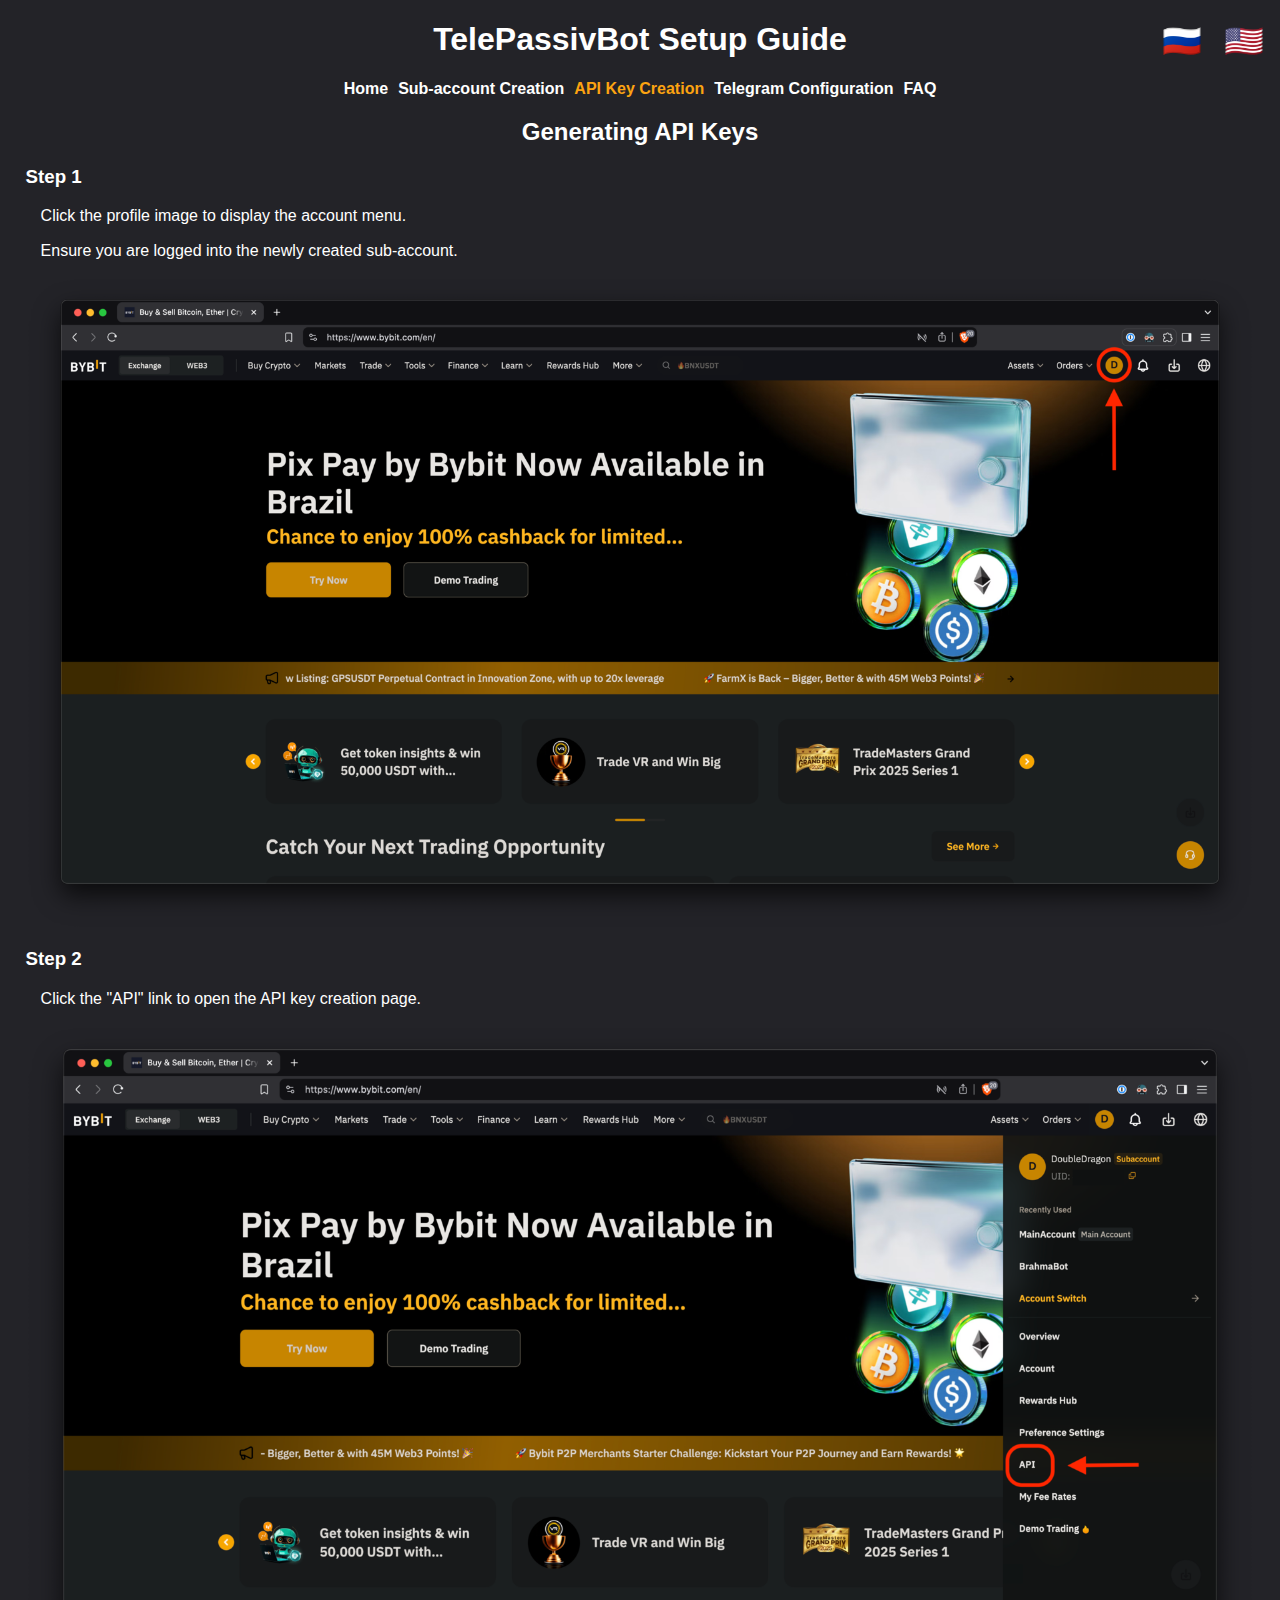
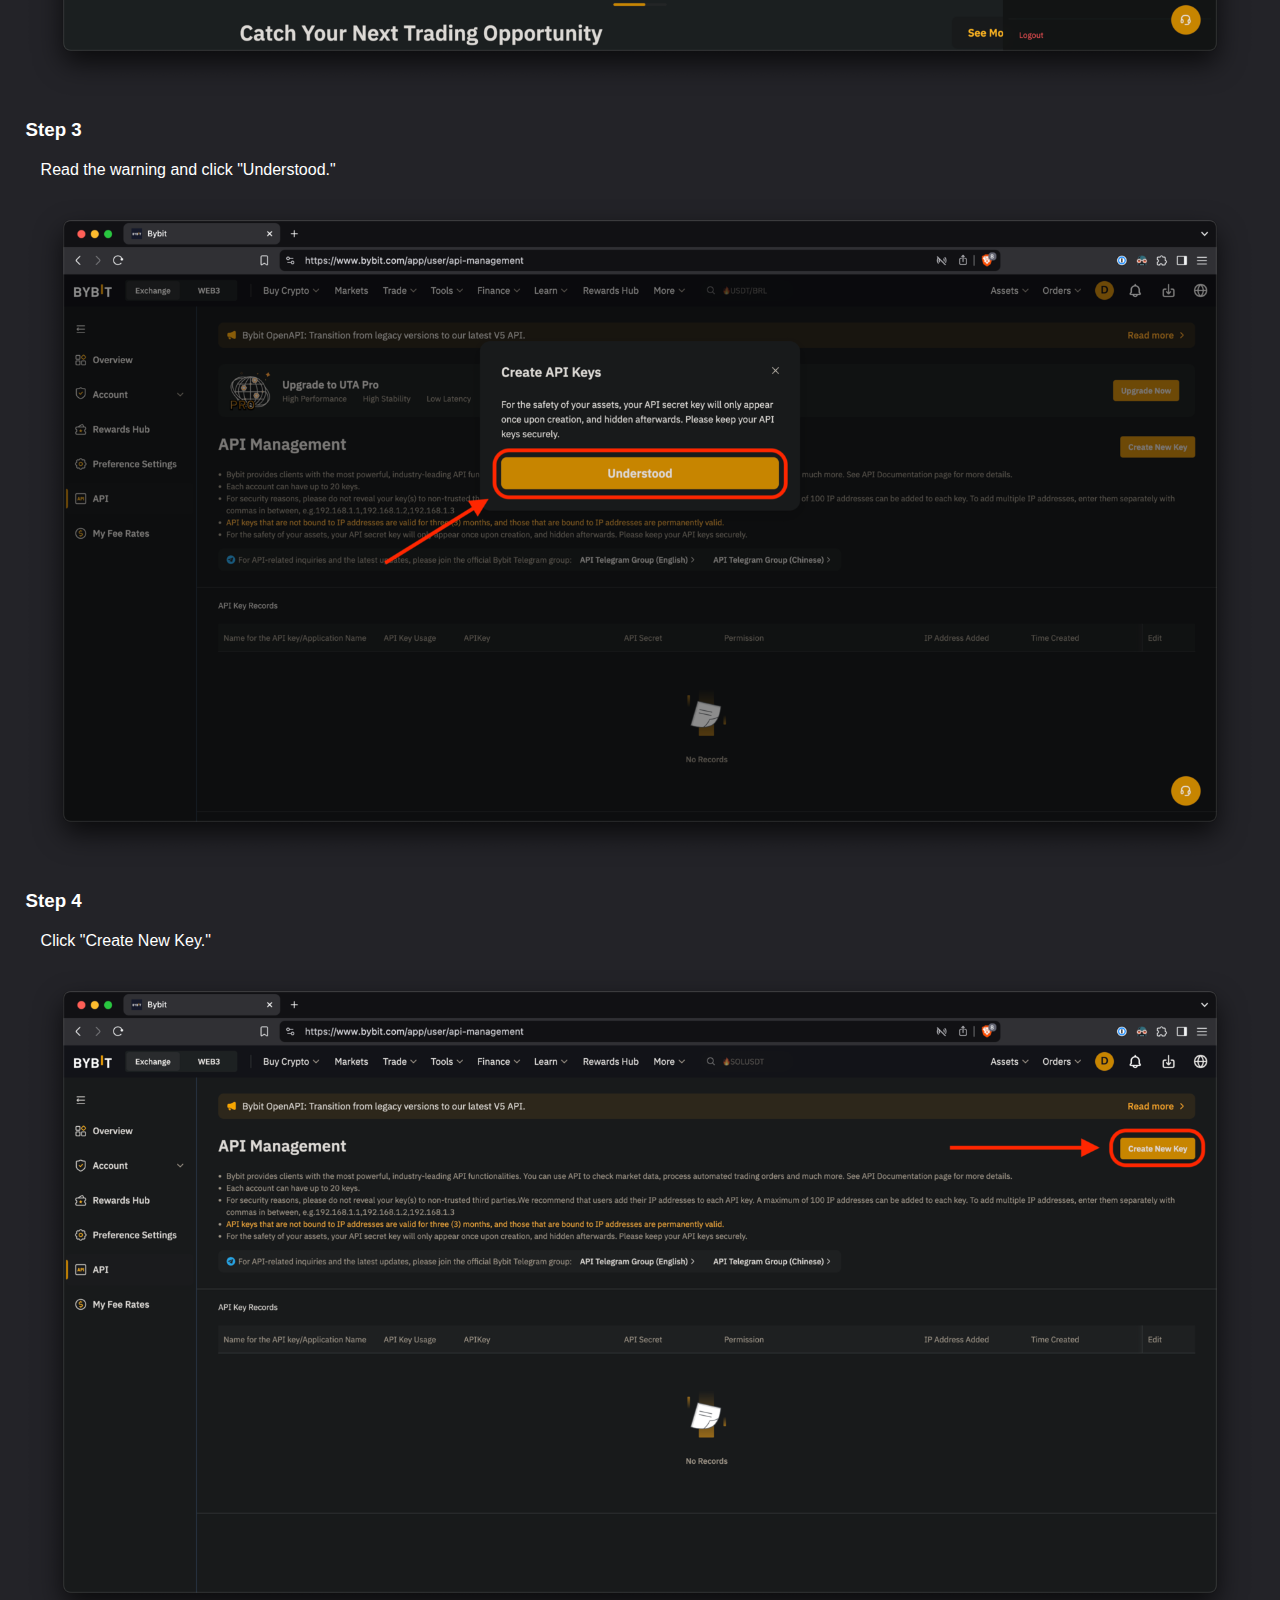
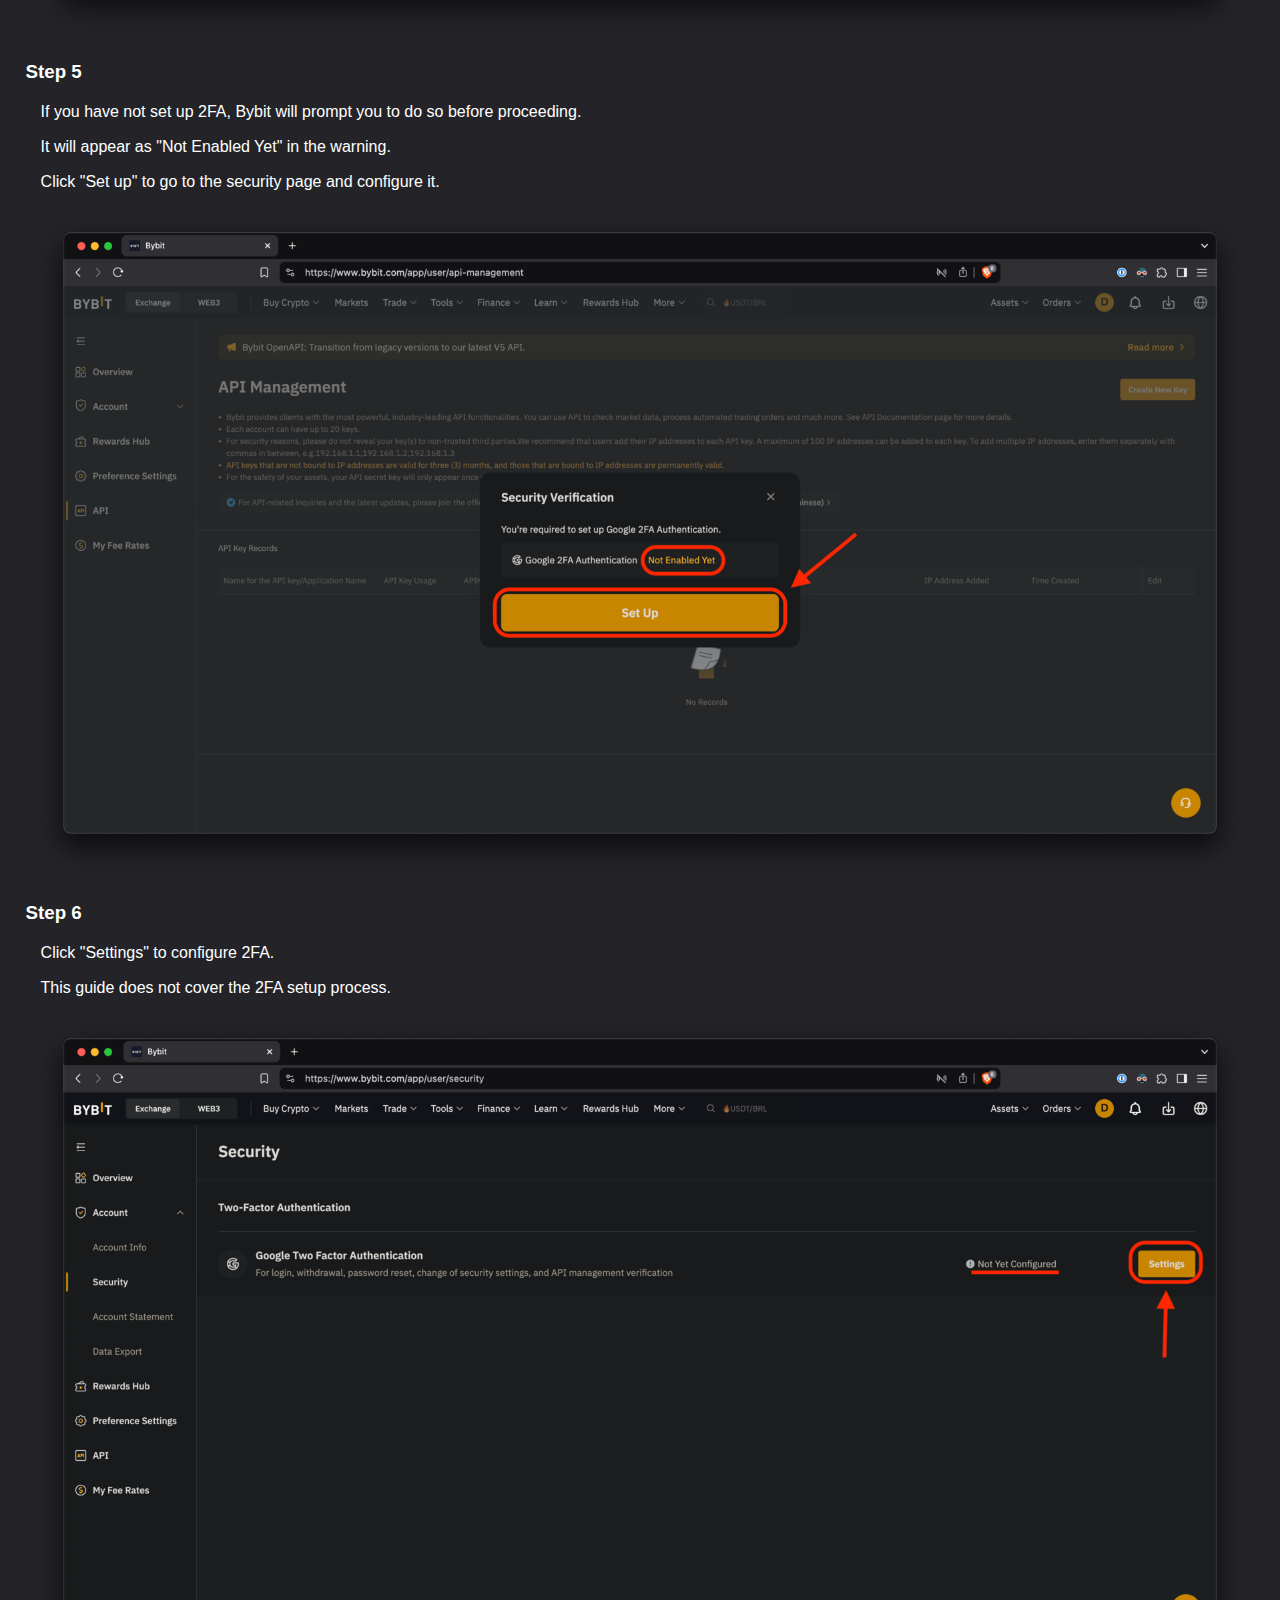
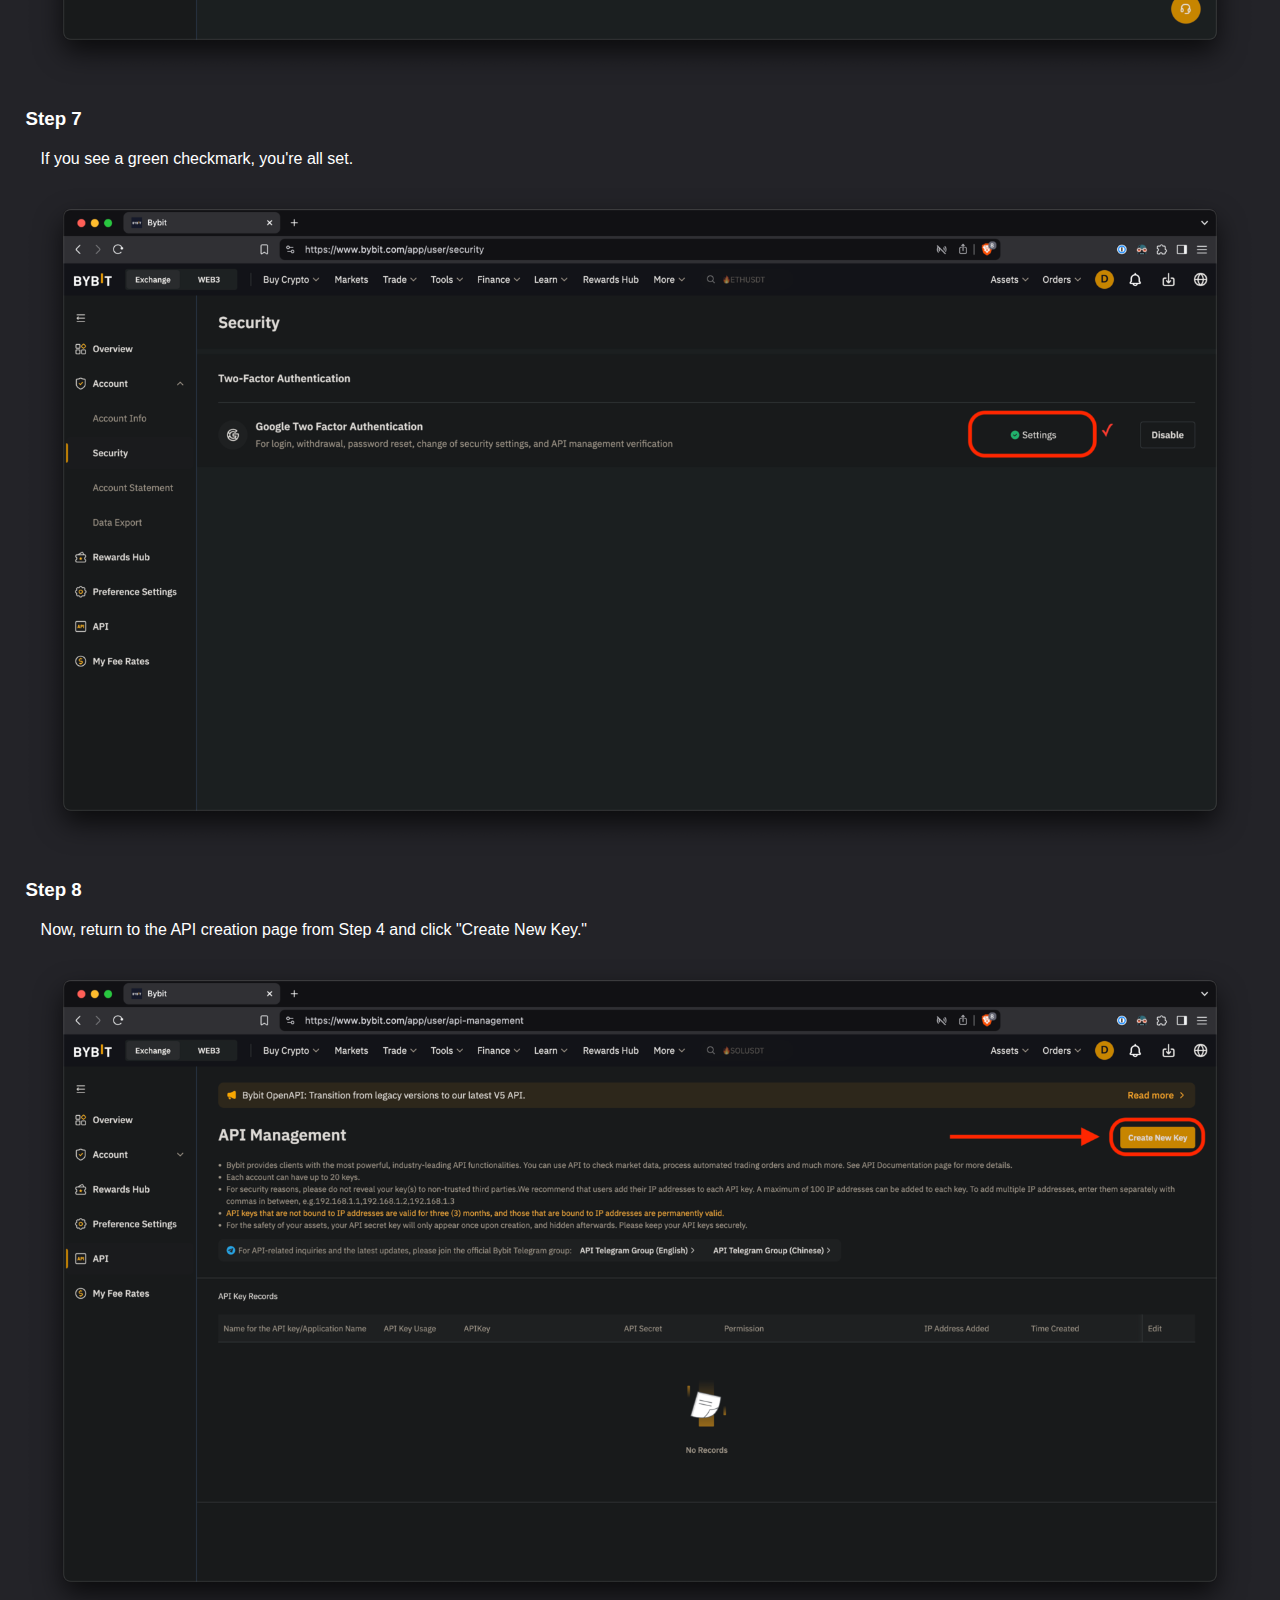
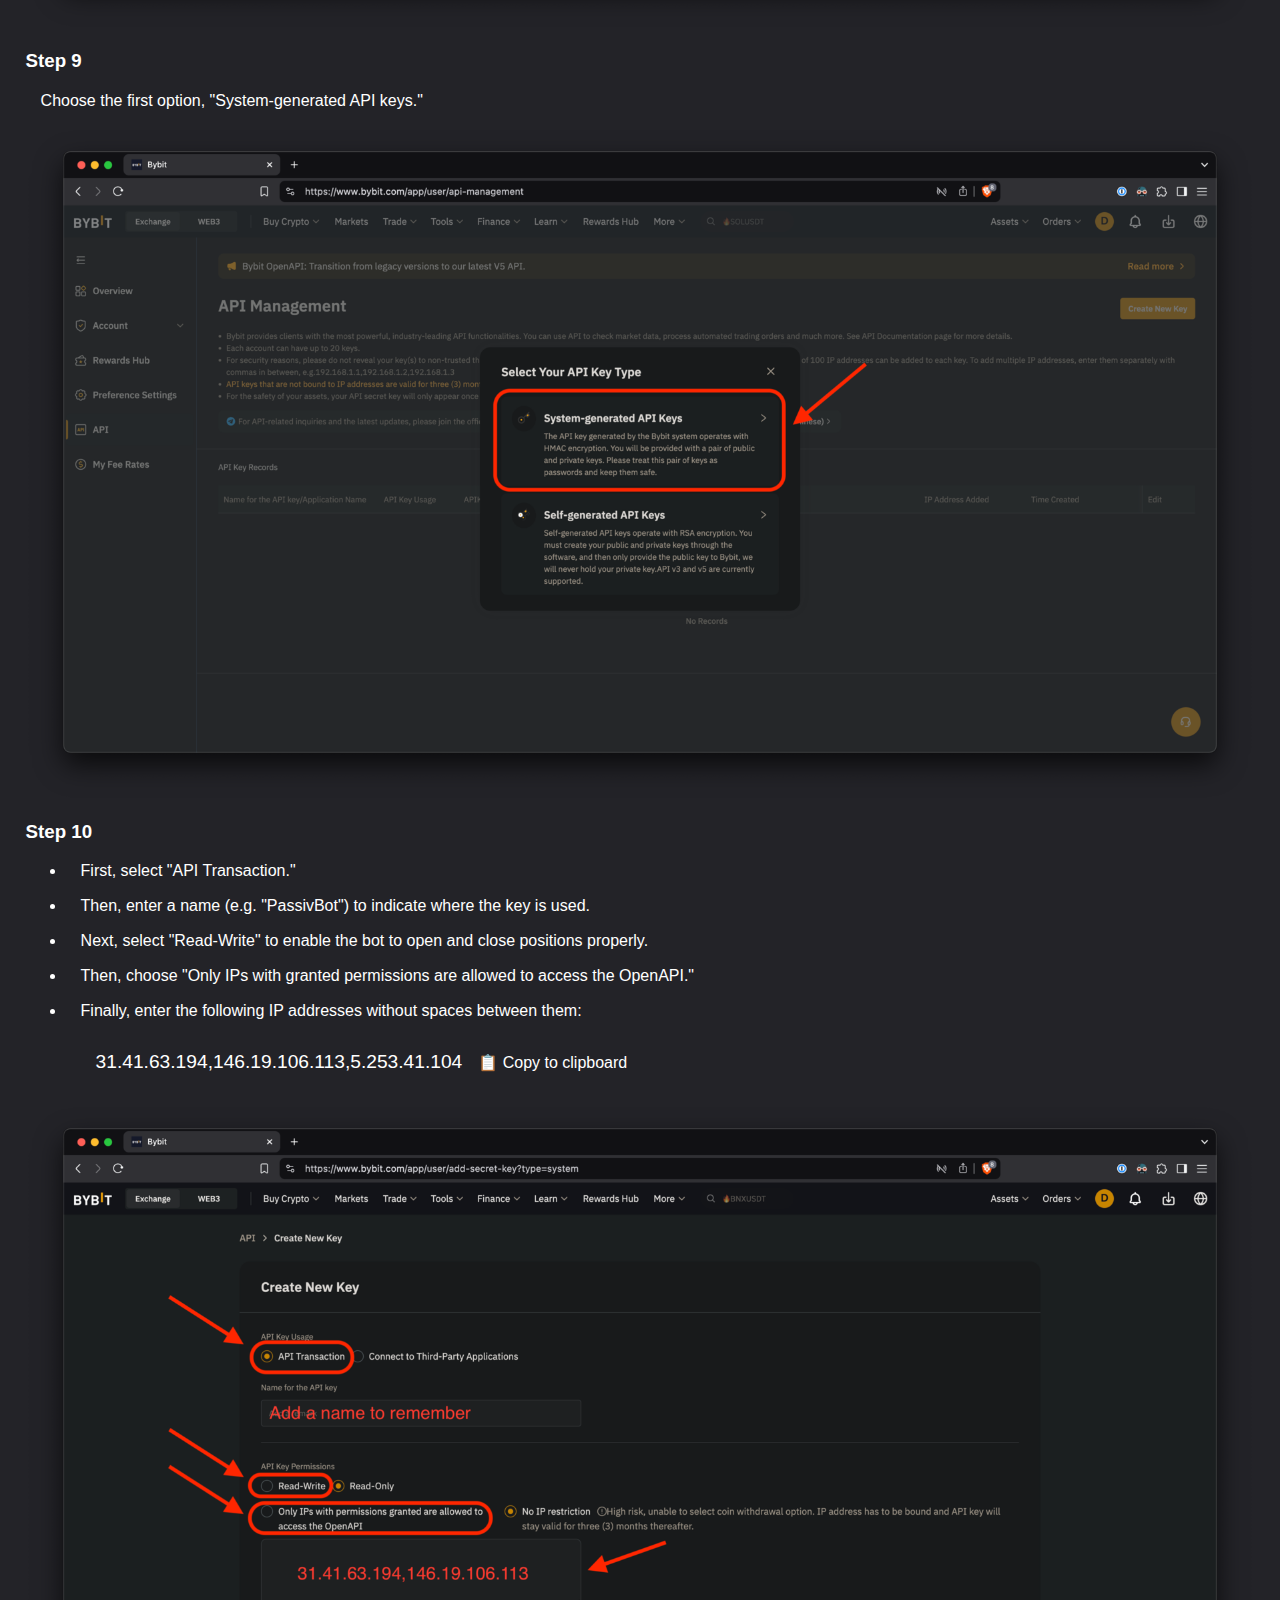
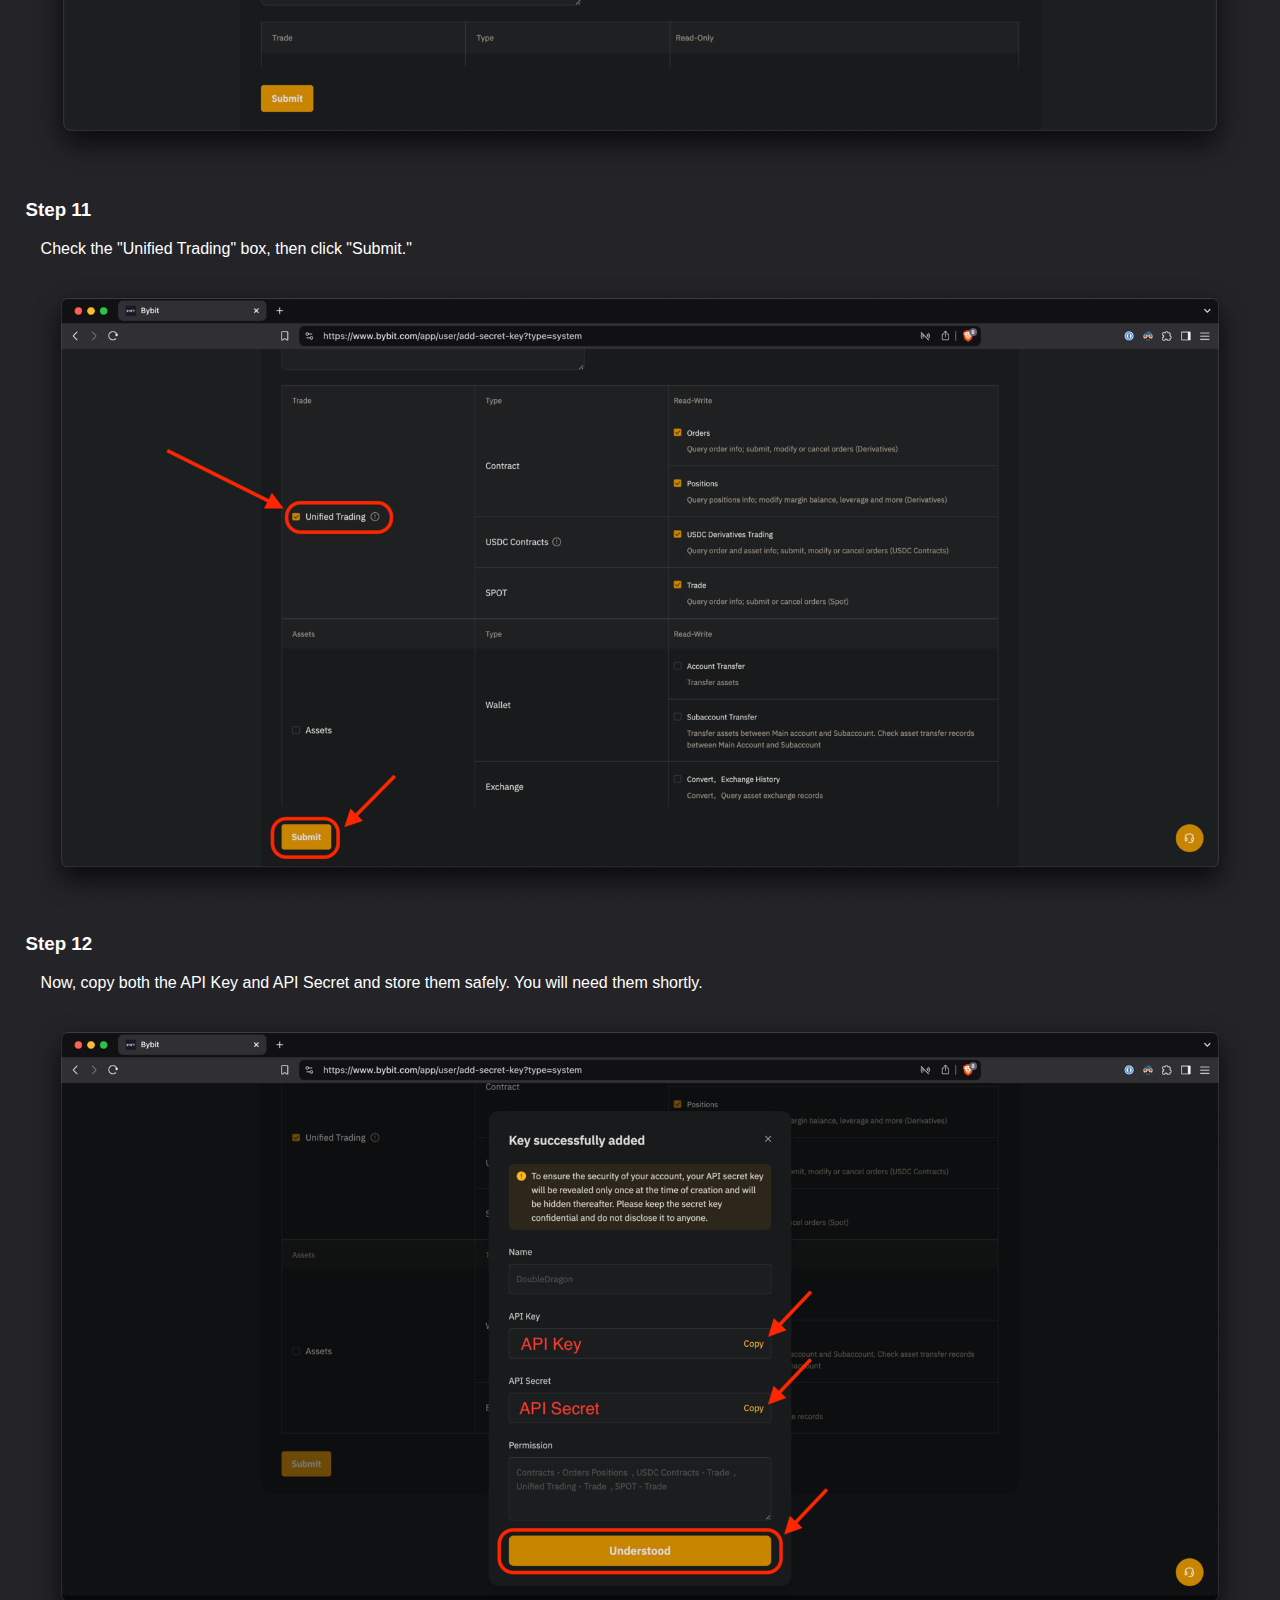
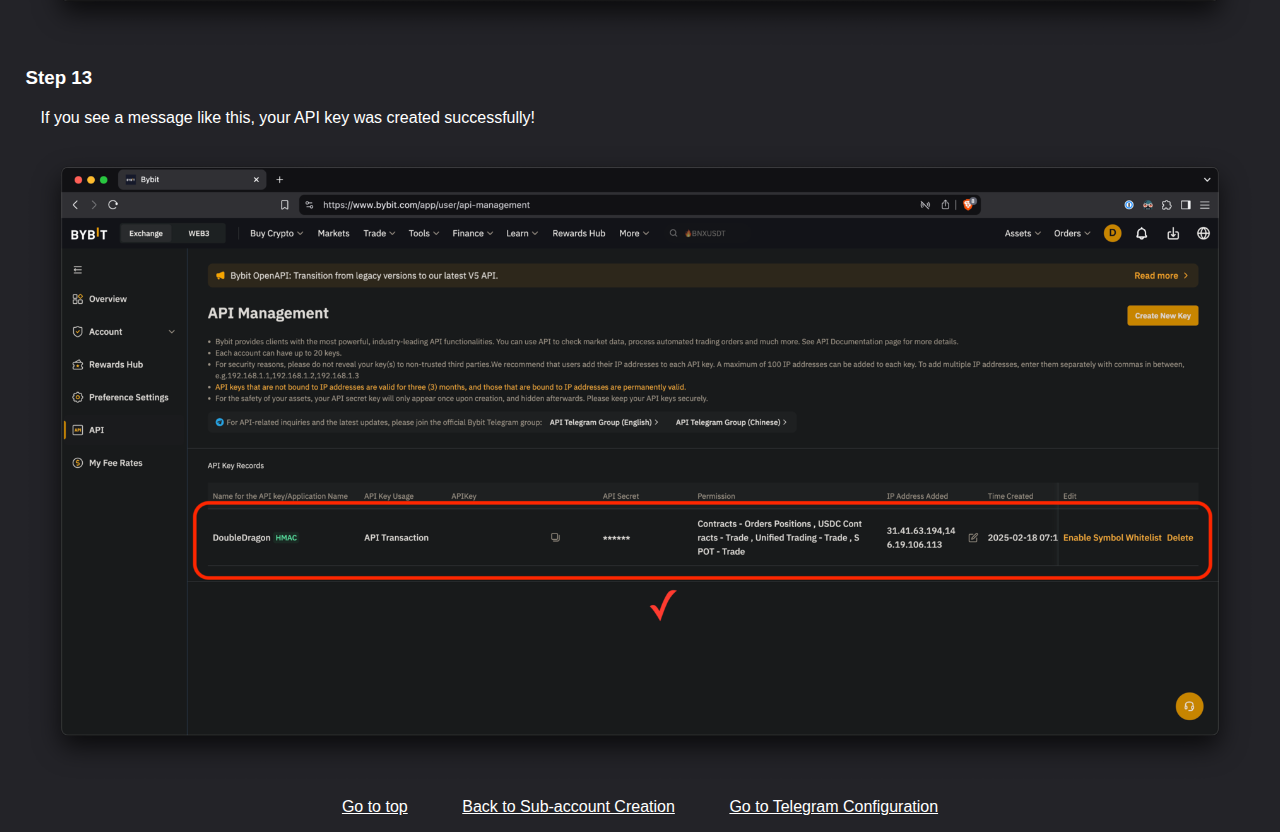
==== commit 5c28233e: "Add new ip address" ====
--- a/apicreation.html
+++ b/apicreation.html
@@ -221,12 +221,20 @@
 
         <div id="copy-field">
           <div id="CopyCode">
-            <code>31.41.63.194,146.19.106.113</code>
+            <code>31.41.63.194,146.19.106.113,5.253.41.104</code>
           </div>
-          <button onclick="copyToClipboard()" id="copy-button" class="en-text">
+          <button
+            onclick="copyToClipboard(event)"
+            id="copy-button"
+            class="en-text"
+          >
             📋 Copy to clipboard
           </button>
-          <button onclick="copyToClipboard()" id="copy-button" class="ru-text">
+          <button
+            onclick="copyToClipboard(event)"
+            id="copy-button"
+            class="ru-text"
+          >
             📋 Копировать в буфер обмена
           </button>
         </div>
--- a/styles/styles.css
+++ b/styles/styles.css
@@ -1,194 +1,195 @@
 * {
-    font-family: 'Helvetica';
-    color: white;
+  font-family: "Helvetica";
+  color: white;
 }
 
 body {
-    margin: 0;
-    padding: 0;
-    background-color: #232328;
+  margin: 0;
+  padding: 0;
+  background-color: #232328;
 }
 
 header {
-    position: relative;
+  position: relative;
 }
 
 main {
-    padding: 0 2%;
+  padding: 0 2%;
 }
 
-h1, h2 {
-    text-align: center;
+h1,
+h2 {
+  text-align: center;
 }
 
 p {
-    margin: 15px;
-    line-height: 15pt;
+  margin: 15px;
+  line-height: 15pt;
 }
 
 a:hover {
-    color: #FCA311;
-    transition-duration: 0.4s;
+  color: #fca311;
+  transition-duration: 0.4s;
 }
 
 blockquote {
-    line-height: 18px;
-    padding: 10px 15px;
-    border-left: 4px solid #FCA311;
-    text-align: justify;
-    max-width: 50%;
+  line-height: 18px;
+  padding: 10px 15px;
+  border-left: 4px solid #fca311;
+  text-align: justify;
+  max-width: 50%;
 }
 
 .language-menu {
-    position: absolute;
-    top: 0;
-    right: 0;
-    margin-right: 10px;
-    display: flex;
-    gap: 10px;
+  position: absolute;
+  top: 0;
+  right: 0;
+  margin-right: 10px;
+  display: flex;
+  gap: 10px;
 }
 
 .language-menu button {
-    appearance: none;
-    background: none;
-    border: none;
-    font-size: 2rem;
-    cursor: pointer;
+  appearance: none;
+  background: none;
+  border: none;
+  font-size: 2rem;
+  cursor: pointer;
 }
 
 .navbar-links {
-    display: flex;
-    justify-content: center;
-    width: 100%;
+  display: flex;
+  justify-content: center;
+  width: 100%;
 }
 
 .navbar-links ul {
-    margin: 0;
-    padding: 0;
-    list-style: none;
-    display: flex;
-    gap: 10px;
+  margin: 0;
+  padding: 0;
+  list-style: none;
+  display: flex;
+  gap: 10px;
 }
 
 .navbar-links ul > li > a {
-    text-decoration: none;
-    font-weight: bold;
+  text-decoration: none;
+  font-weight: bold;
 }
 
 .navbar-links-selected {
-    color: #FCA311;
+  color: #fca311;
 }
 
 .faq-card {
-    border: 1px solid #FCA311;
-    margin: 5%;
-    padding: 3%;
-    border-radius: 10px;
-    text-align: justify;
+  border: 1px solid #fca311;
+  margin: 5%;
+  padding: 3%;
+  border-radius: 10px;
+  text-align: justify;
 }
 
 #welcome-text {
-    display: flex;
-    flex-direction: column;
-    align-items: center;
-    text-align: center;
+  display: flex;
+  flex-direction: column;
+  align-items: center;
+  text-align: center;
 }
 
 #welcome-text div {
-    margin-bottom: 20px;
+  margin-bottom: 20px;
 }
 
 #warning-block {
-    border: 1px solid red;
-    border-radius: 10px;
-    padding: 1%;
+  border: 1px solid red;
+  border-radius: 10px;
+  padding: 1%;
 }
 
 #telegram-logo {
-    width: 50px;
-    height: auto;
+  width: 50px;
+  height: auto;
 }
 
 #welcome-text a {
-    text-decoration: none;
-    color: inherit;
-    display: flex;
-    flex-direction: column;
-    align-items: center;
+  text-decoration: none;
+  color: inherit;
+  display: flex;
+  flex-direction: column;
+  align-items: center;
 }
 
 #welcome-text a:hover p {
-    color: #FCA311;
-    transition-duration: 0.4s;
+  color: #fca311;
+  transition-duration: 0.4s;
 }
 
 #bottom-nav-links {
-    display: flex;
-    gap: 2%;
-    text-align: center;
-    justify-content: center;
+  display: flex;
+  gap: 2%;
+  text-align: center;
+  justify-content: center;
 }
 
 #copy-field {
-    display: flex;
-    align-items: center;
-    margin: 30px;
-    font-size: larger;
+  display: flex;
+  align-items: center;
+  margin: 30px;
+  font-size: larger;
 }
 
 #copy-button {
-    appearance: none;
-    background: none;
-    border: none;
-    margin-left: 10px;
-    cursor: pointer;
-    font-size: medium;
+  appearance: none;
+  background: none;
+  border: none;
+  margin-left: 10px;
+  cursor: pointer;
+  font-size: medium;
 }
 
 #copy-button:hover {
-    color: #FCA311;
+  color: #fca311;
 }
 
 img {
-    max-width: 100%;
-    height: auto;
-    display: block;
+  max-width: 100%;
+  height: auto;
+  display: block;
 }
 
 @media only screen and (max-width: 768px) {
-    p {
-        line-height: 16pt;
-    }
+  p {
+    line-height: 16pt;
+  }
 
-    blockquote {
-        margin: 0 0 0 10px;
-        max-width: 80%;
-    }
+  blockquote {
+    margin: 0 0 0 10px;
+    max-width: 80%;
+  }
 
-    .language-menu {
-        position: unset;
-        justify-content: center;
-        margin-top: 10px;
-    }
+  .language-menu {
+    position: unset;
+    justify-content: center;
+    margin-top: 10px;
+  }
 
-    .navbar-links {
-        padding: 0 20px;
-        flex-direction: column;
-        max-width: 100%;
-        overflow-x: hidden;
-    }
+  .navbar-links {
+    padding: 0 20px;
+    flex-direction: column;
+    max-width: 100%;
+    overflow-x: hidden;
+  }
 
-    .navbar-links ul {
-        flex-direction: row;
-        flex-wrap: wrap;
-    }
+  .navbar-links ul {
+    flex-direction: row;
+    flex-wrap: wrap;
+  }
 
-    #copy-field {
-        flex-direction: column;
-        gap: 10px;
-    }
+  #copy-field {
+    flex-direction: column;
+    gap: 10px;
+  }
 
-    #warning-block {
-        padding: 5%;
-    }
-}+  #warning-block {
+    padding: 5%;
+  }
+}
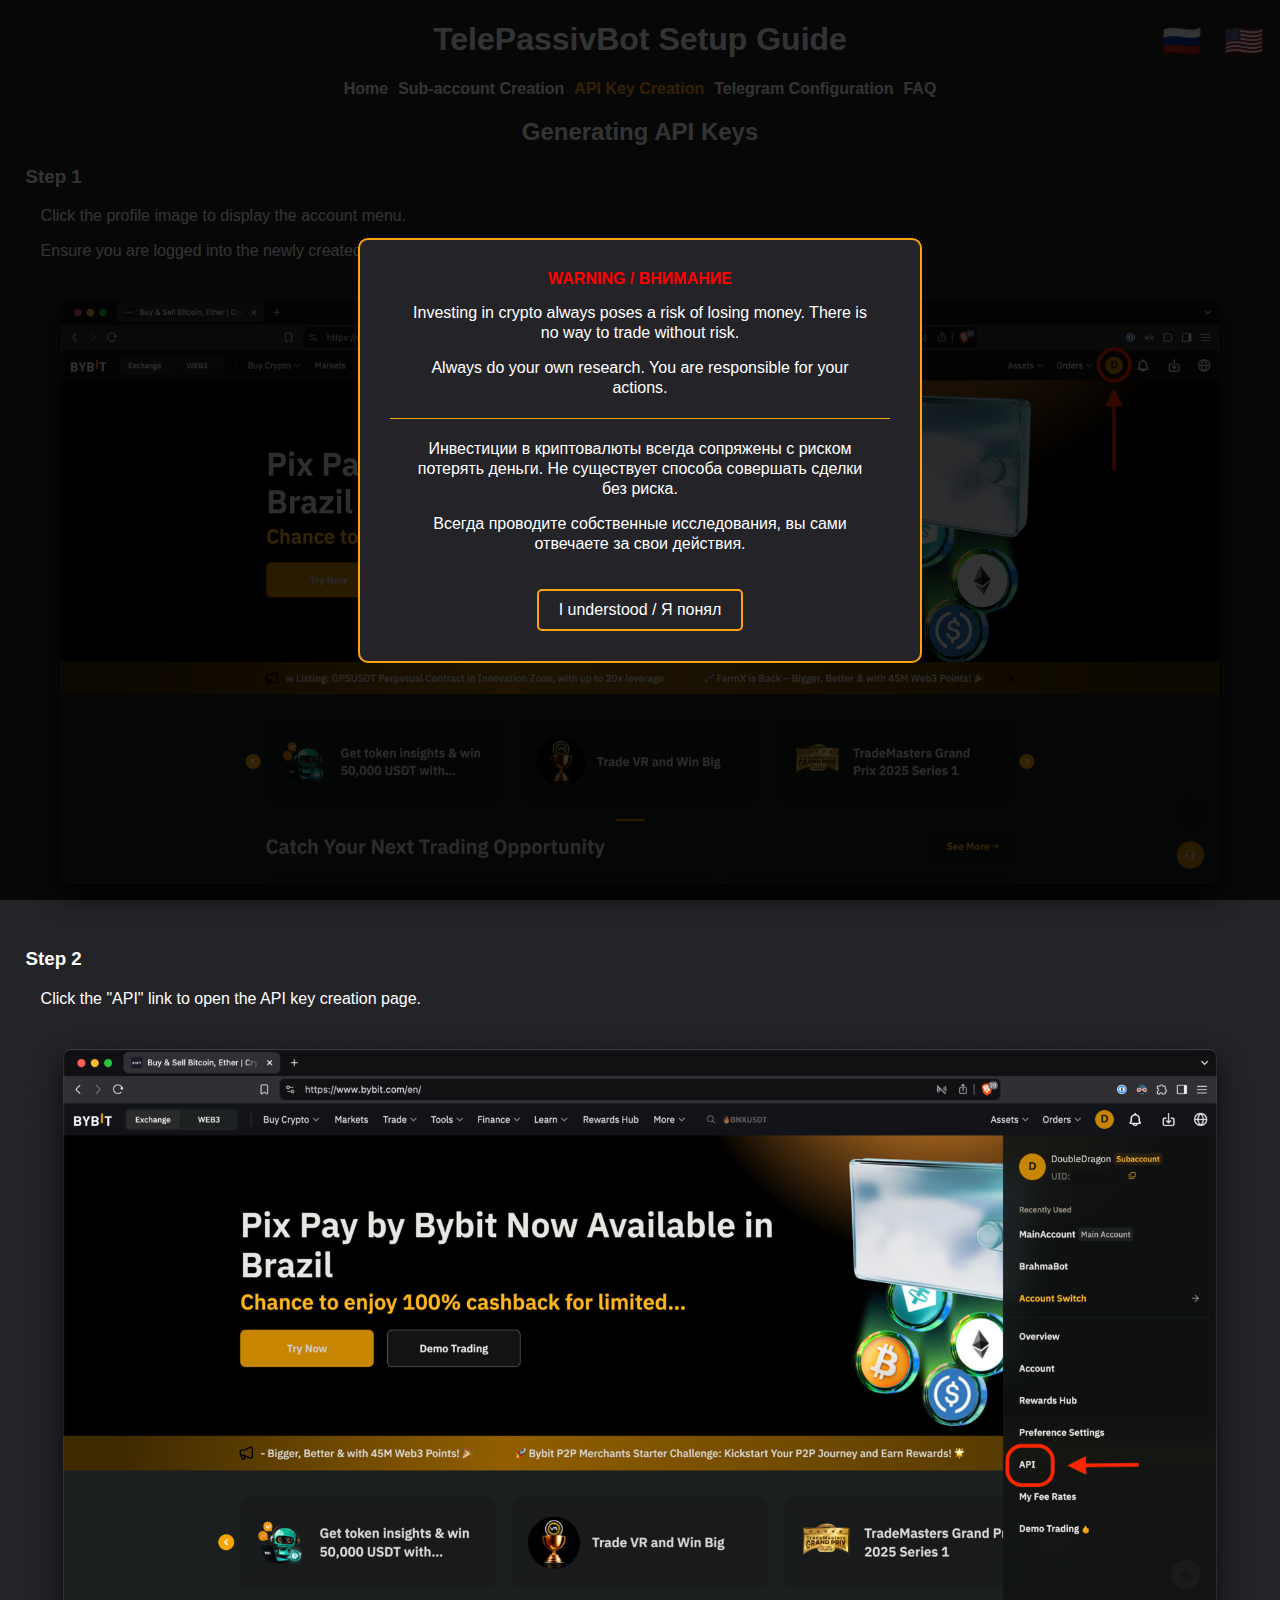
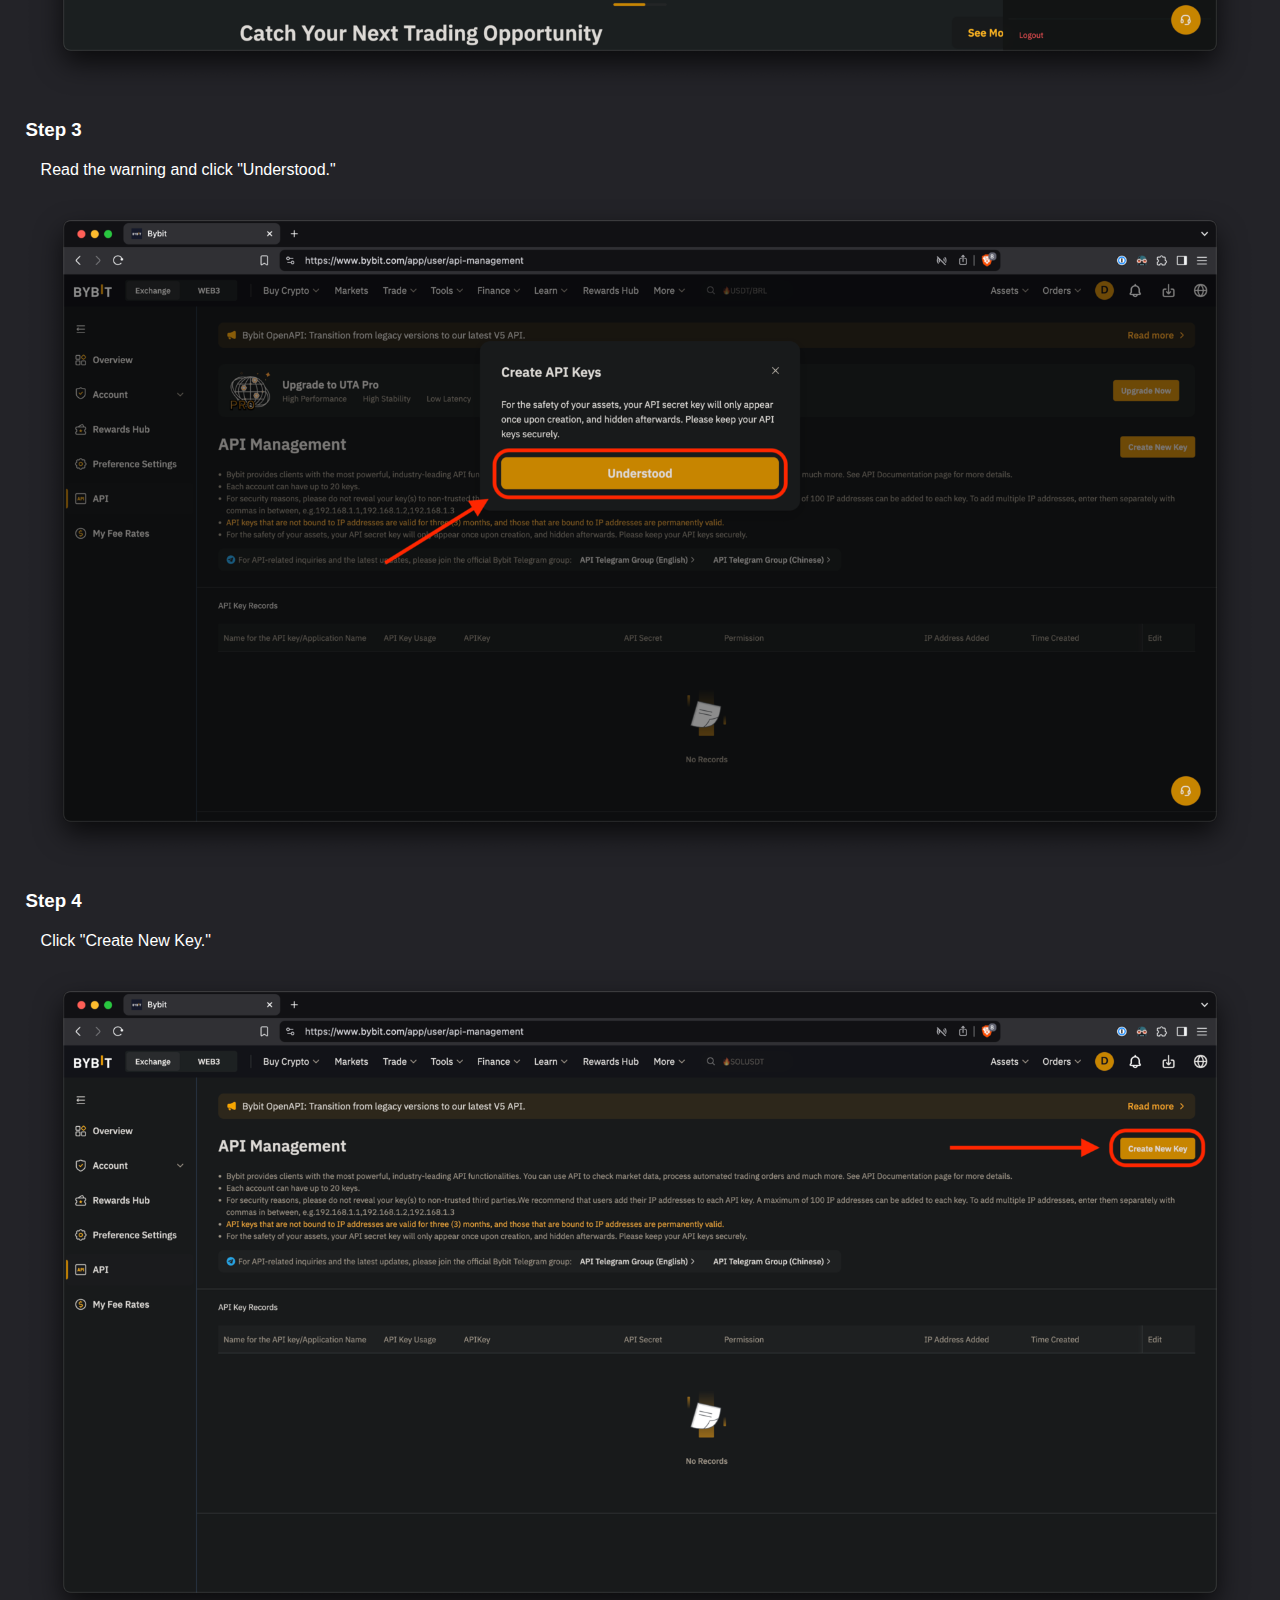
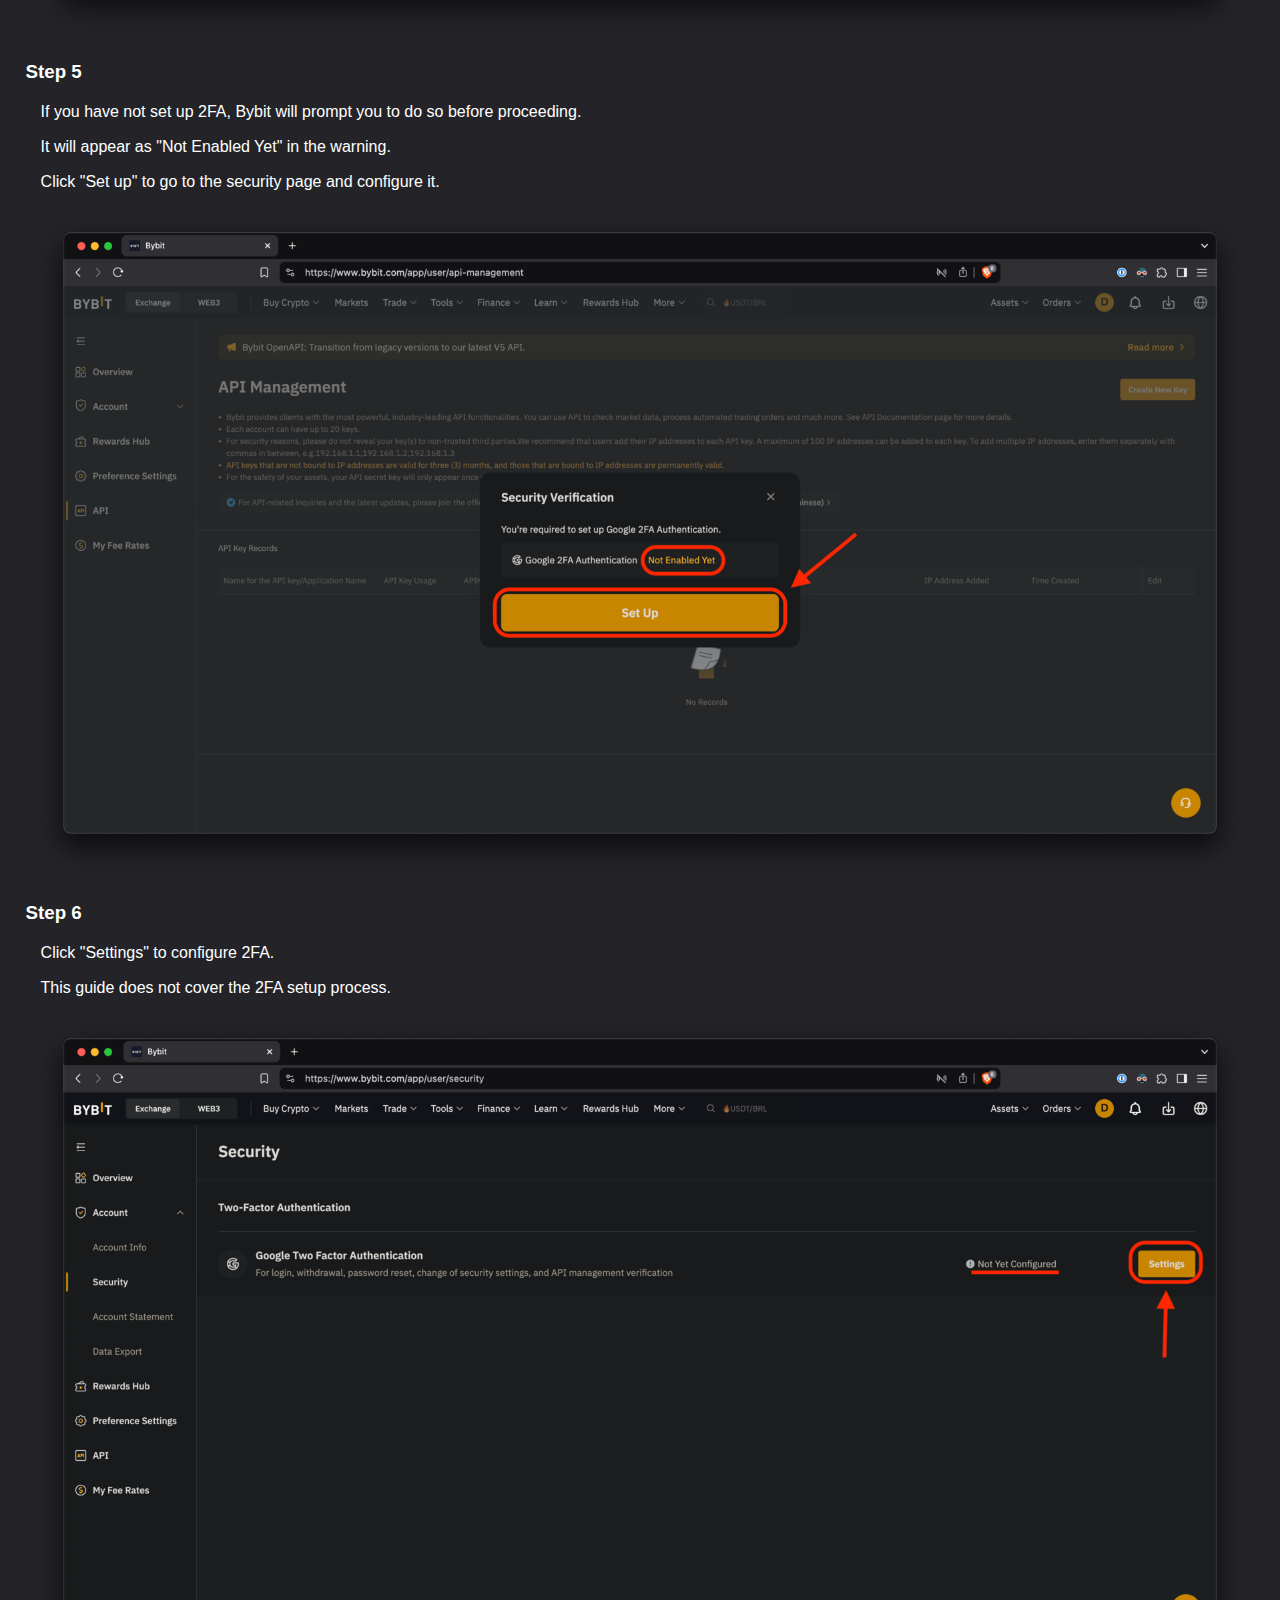
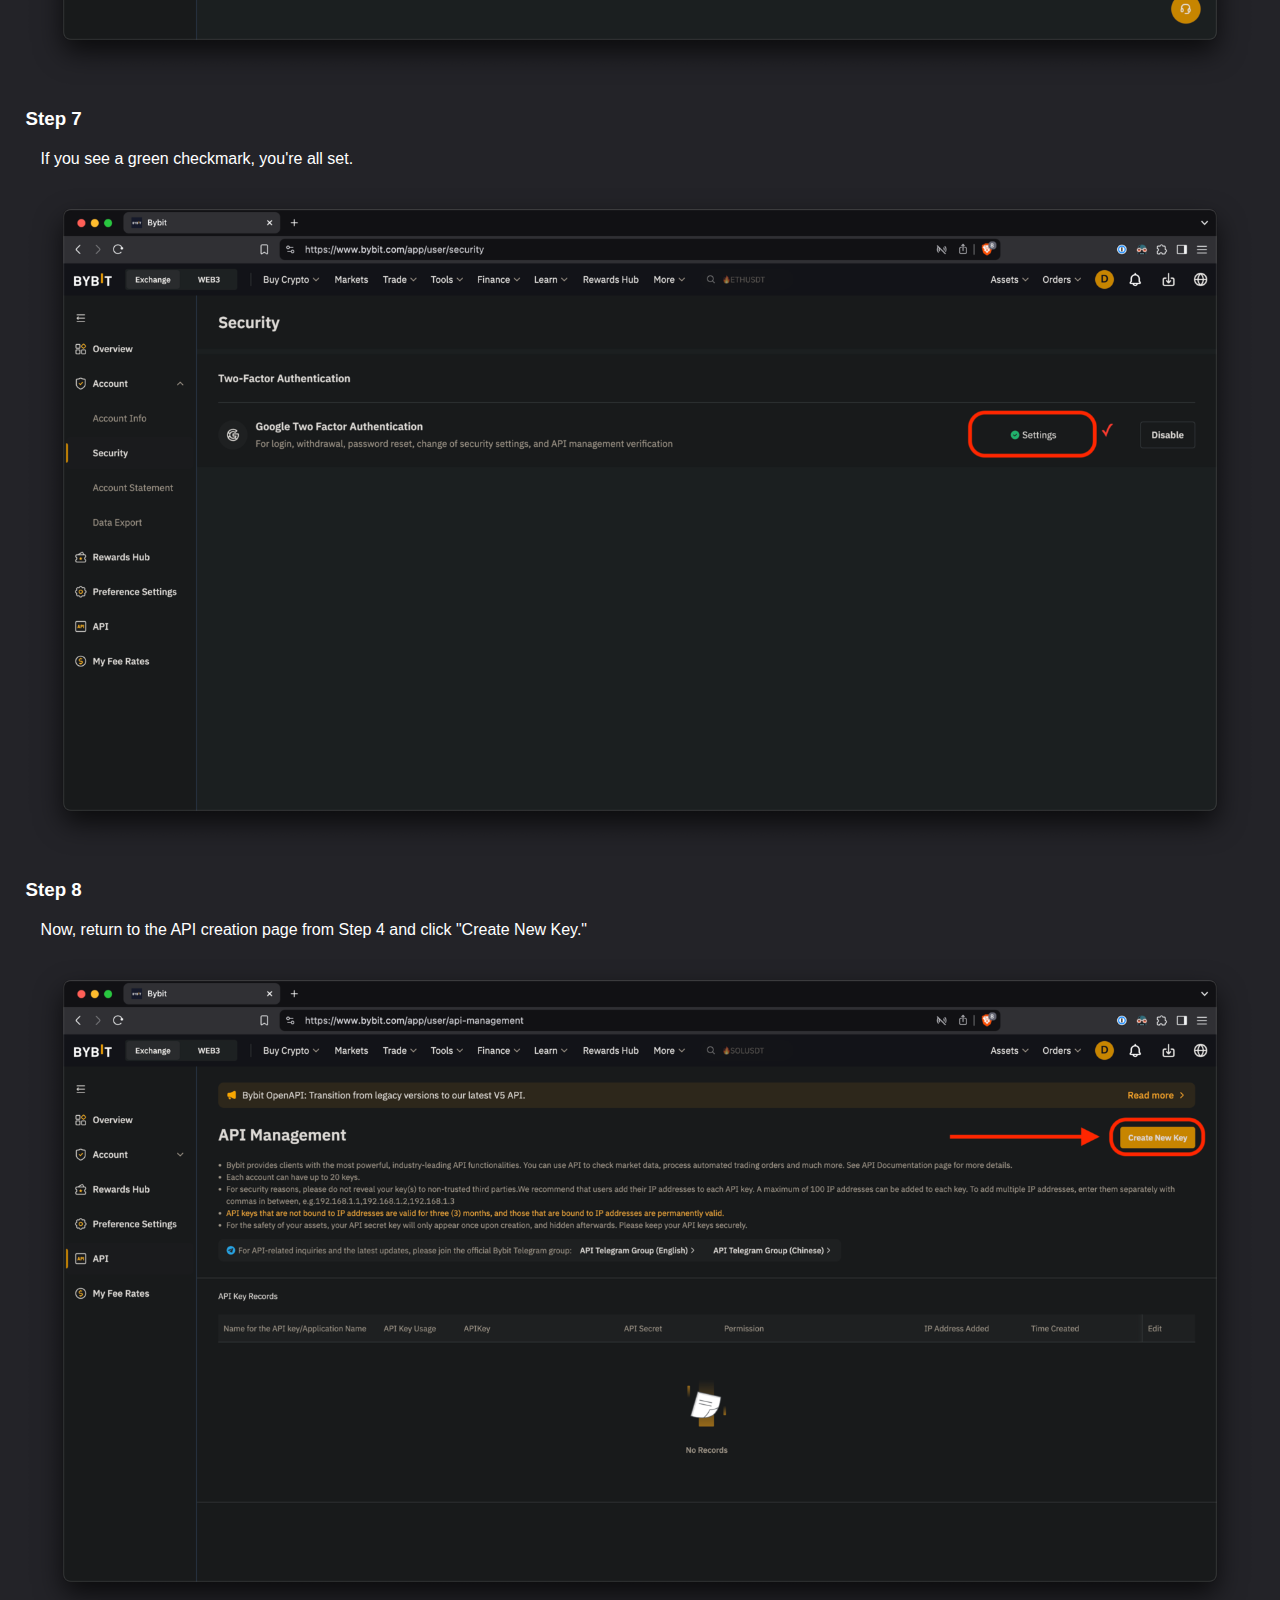
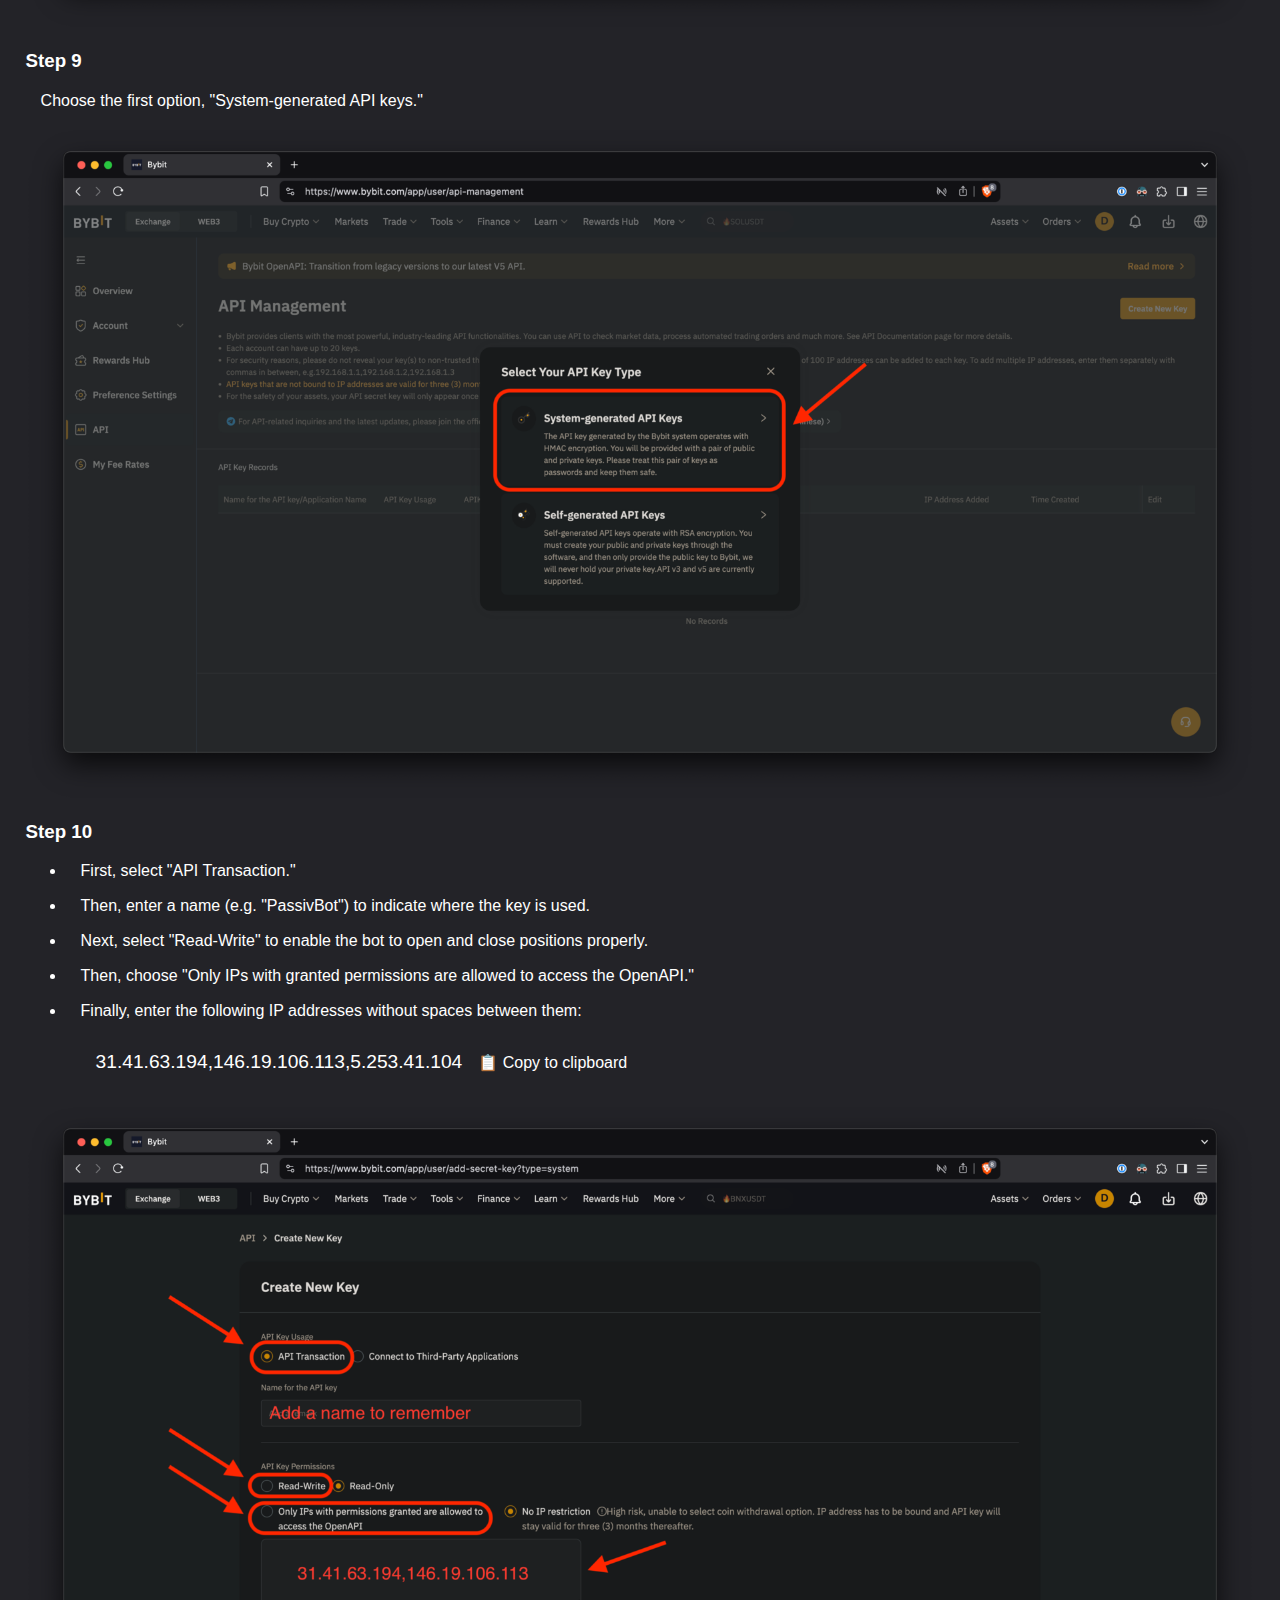
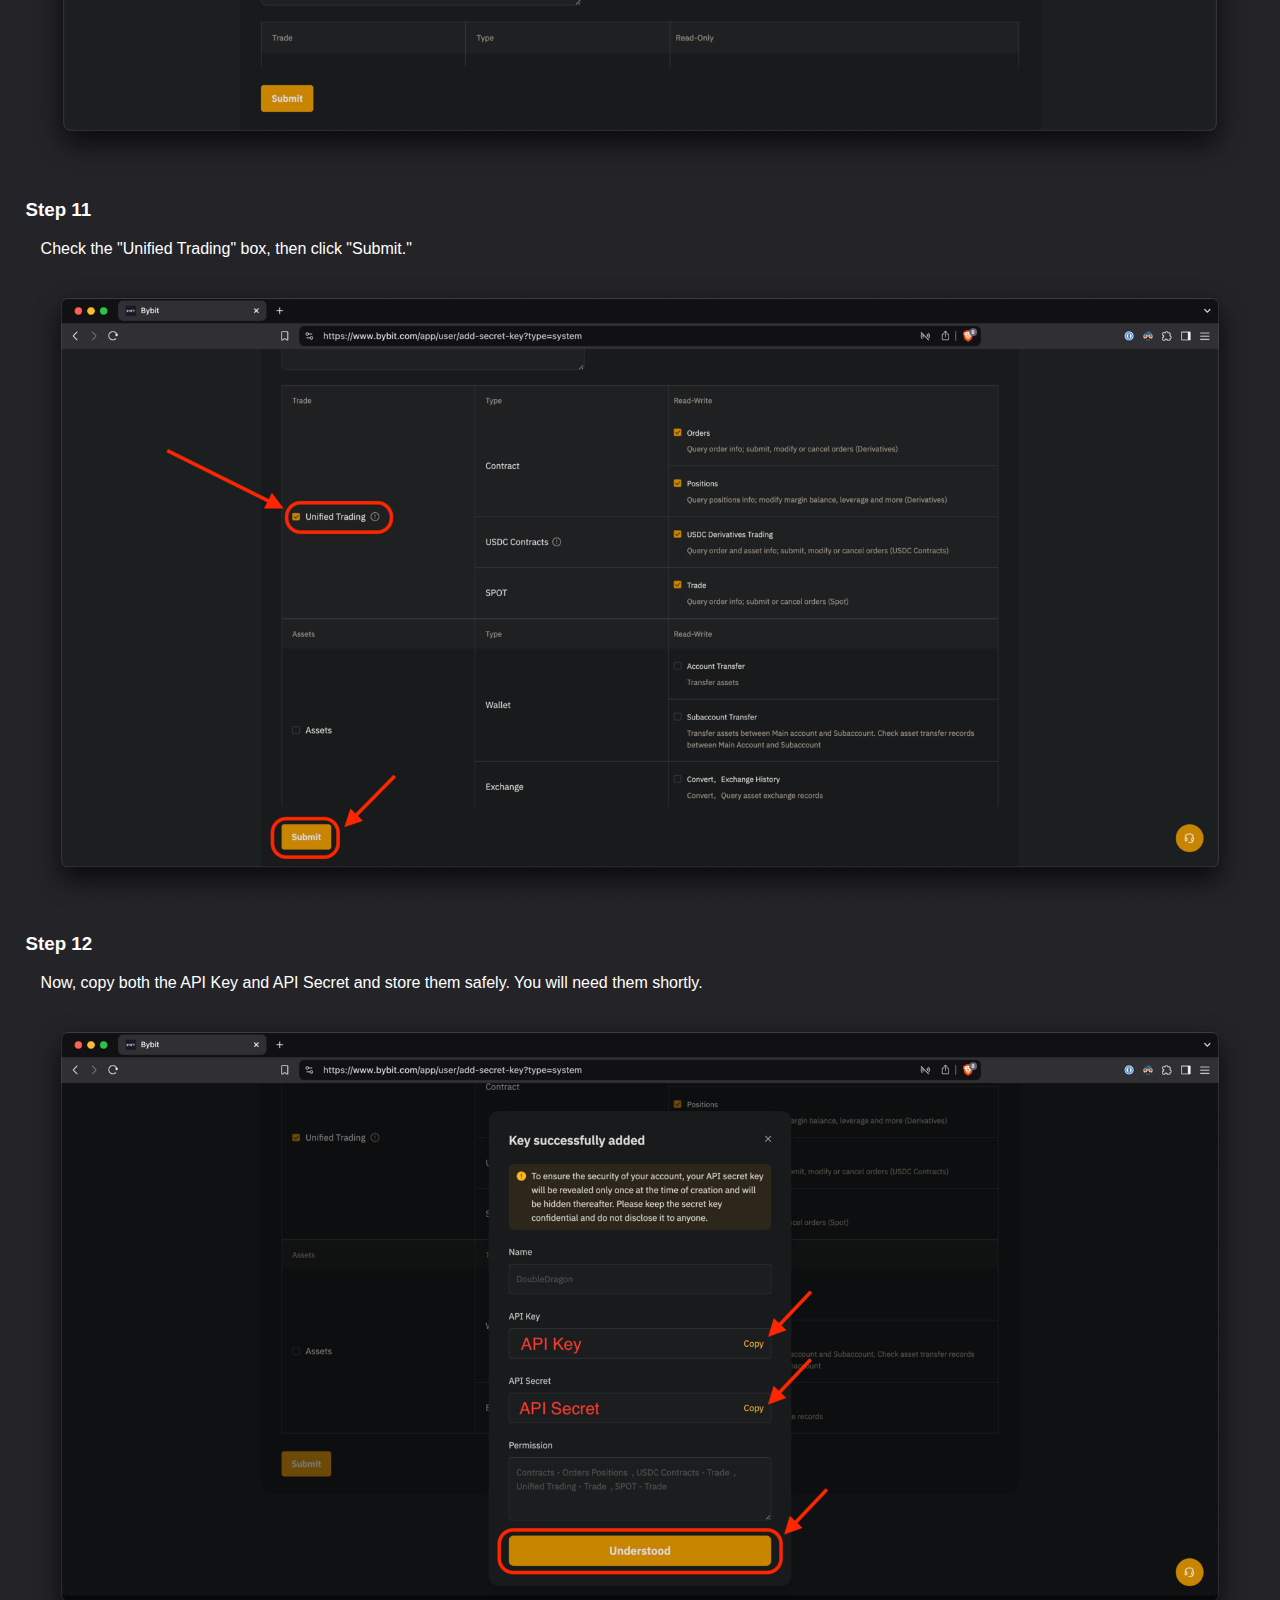
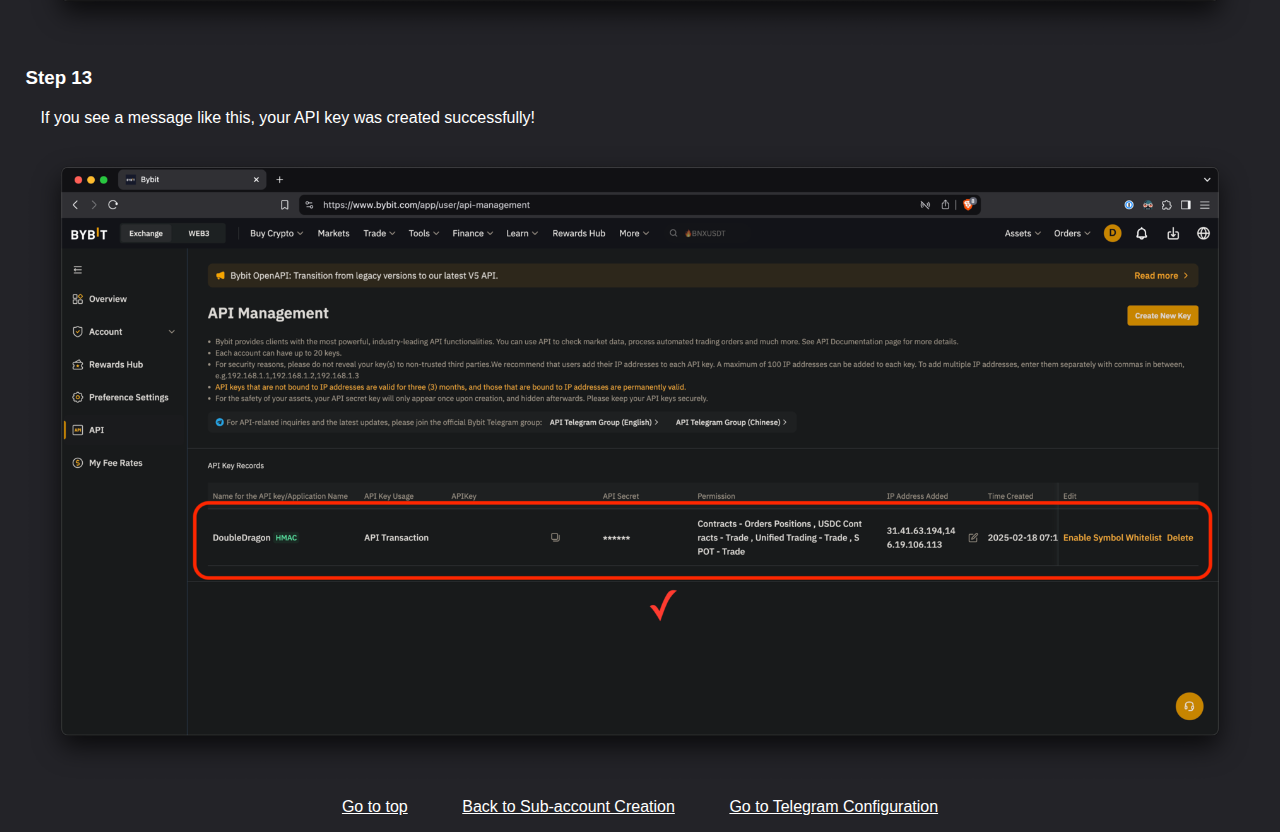
==== commit 3821f89c: "Add warning modal for crypto investment risks in multiple languages" ====
--- a/apicreation.html
+++ b/apicreation.html
@@ -6,10 +6,35 @@
     <link rel="stylesheet" href="styles/styles.css" />
     <script src="js/languageToggle.js" defer></script>
     <script src="js/copyCode.js" defer></script>
+    <script src="js/modal.js" defer></script>
     <title>TelePassivBot - API Key Creation</title>
   </head>
 
   <body>
+    <!-- Warning Modal -->
+    <div id="warning-modal" class="modal">
+      <div class="modal-content">
+        <div style="color: red; font-weight: 800">WARNING / ВНИМАНИЕ</div>
+        <p>
+          Investing in crypto always poses a risk of losing money. There is no
+          way to trade without risk.
+        </p>
+        <p>
+          Always do your own research. You are responsible for your actions.
+        </p>
+        <hr class="modal-divider" />
+        <p>
+          Инвестиции в криптовалюты всегда сопряжены с риском потерять деньги.
+          Не существует способа совершать сделки без риска.
+        </p>
+        <p>
+          Всегда проводите собственные исследования, вы сами отвечаете за свои
+          действия.
+        </p>
+        <button id="accept-warning">I understood / Я понял</button>
+      </div>
+    </div>
+
     <div id="top"></div>
     <header>
       <div>
--- a/styles/styles.css
+++ b/styles/styles.css
@@ -156,6 +156,53 @@
   display: block;
 }
 
+/* Modal styles */
+.modal {
+  display: none;
+  position: fixed;
+  z-index: 9999;
+  left: 0;
+  top: 0;
+  width: 100%;
+  height: 100%;
+  background-color: rgba(0, 0, 0, 0.8);
+  justify-content: center;
+  align-items: center;
+}
+
+.modal-content {
+  background-color: #232328;
+  padding: 30px;
+  border: 2px solid #fca311;
+  border-radius: 10px;
+  max-width: 500px;
+  width: 80%;
+  text-align: center;
+}
+
+.modal-divider {
+  border: none;
+  border-top: 1px solid #fca311;
+  margin: 20px 0;
+}
+
+#accept-warning {
+  background-color: #232328;
+  border: 2px solid #fca311;
+  color: white;
+  padding: 10px 20px;
+  margin-top: 20px;
+  font-size: 16px;
+  border-radius: 5px;
+  cursor: pointer;
+  transition: background-color 0.3s;
+}
+
+#accept-warning:hover {
+  background-color: #fca311;
+  color: #232328;
+}
+
 @media only screen and (max-width: 768px) {
   p {
     line-height: 16pt;
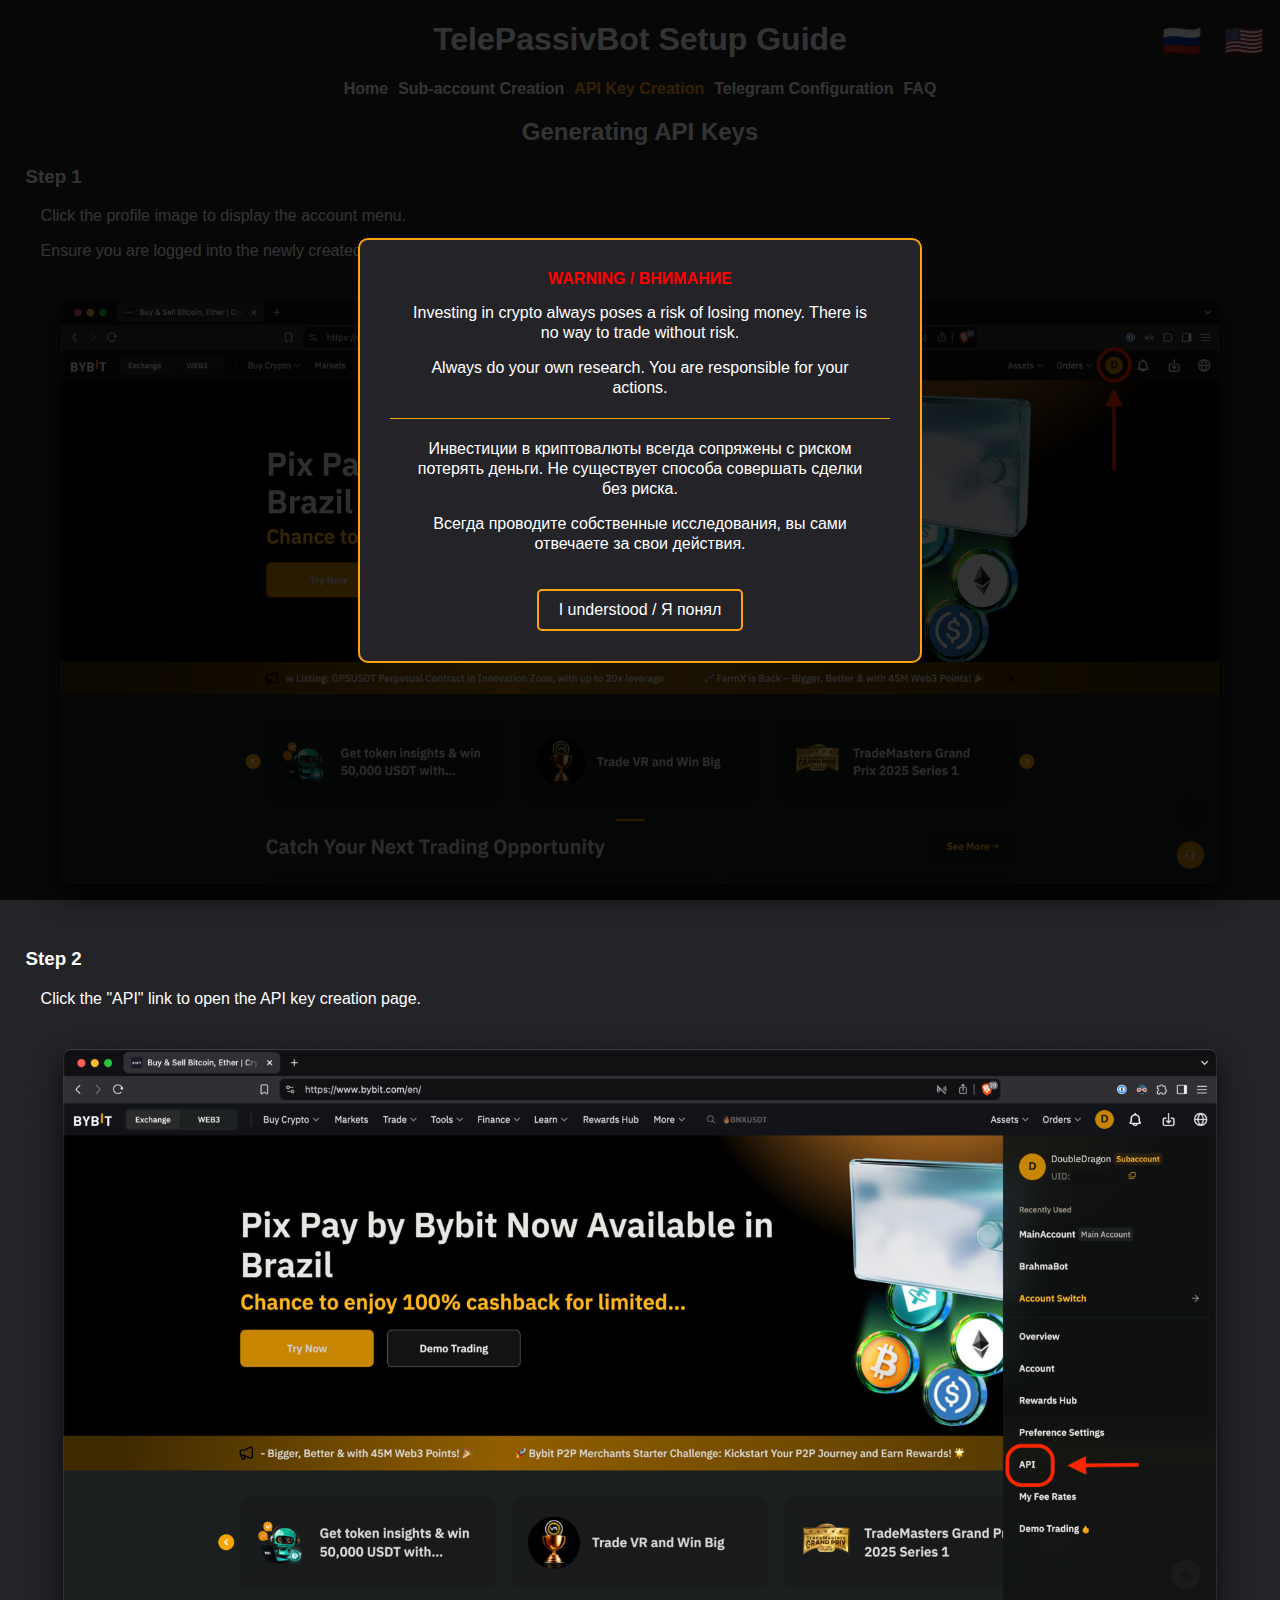
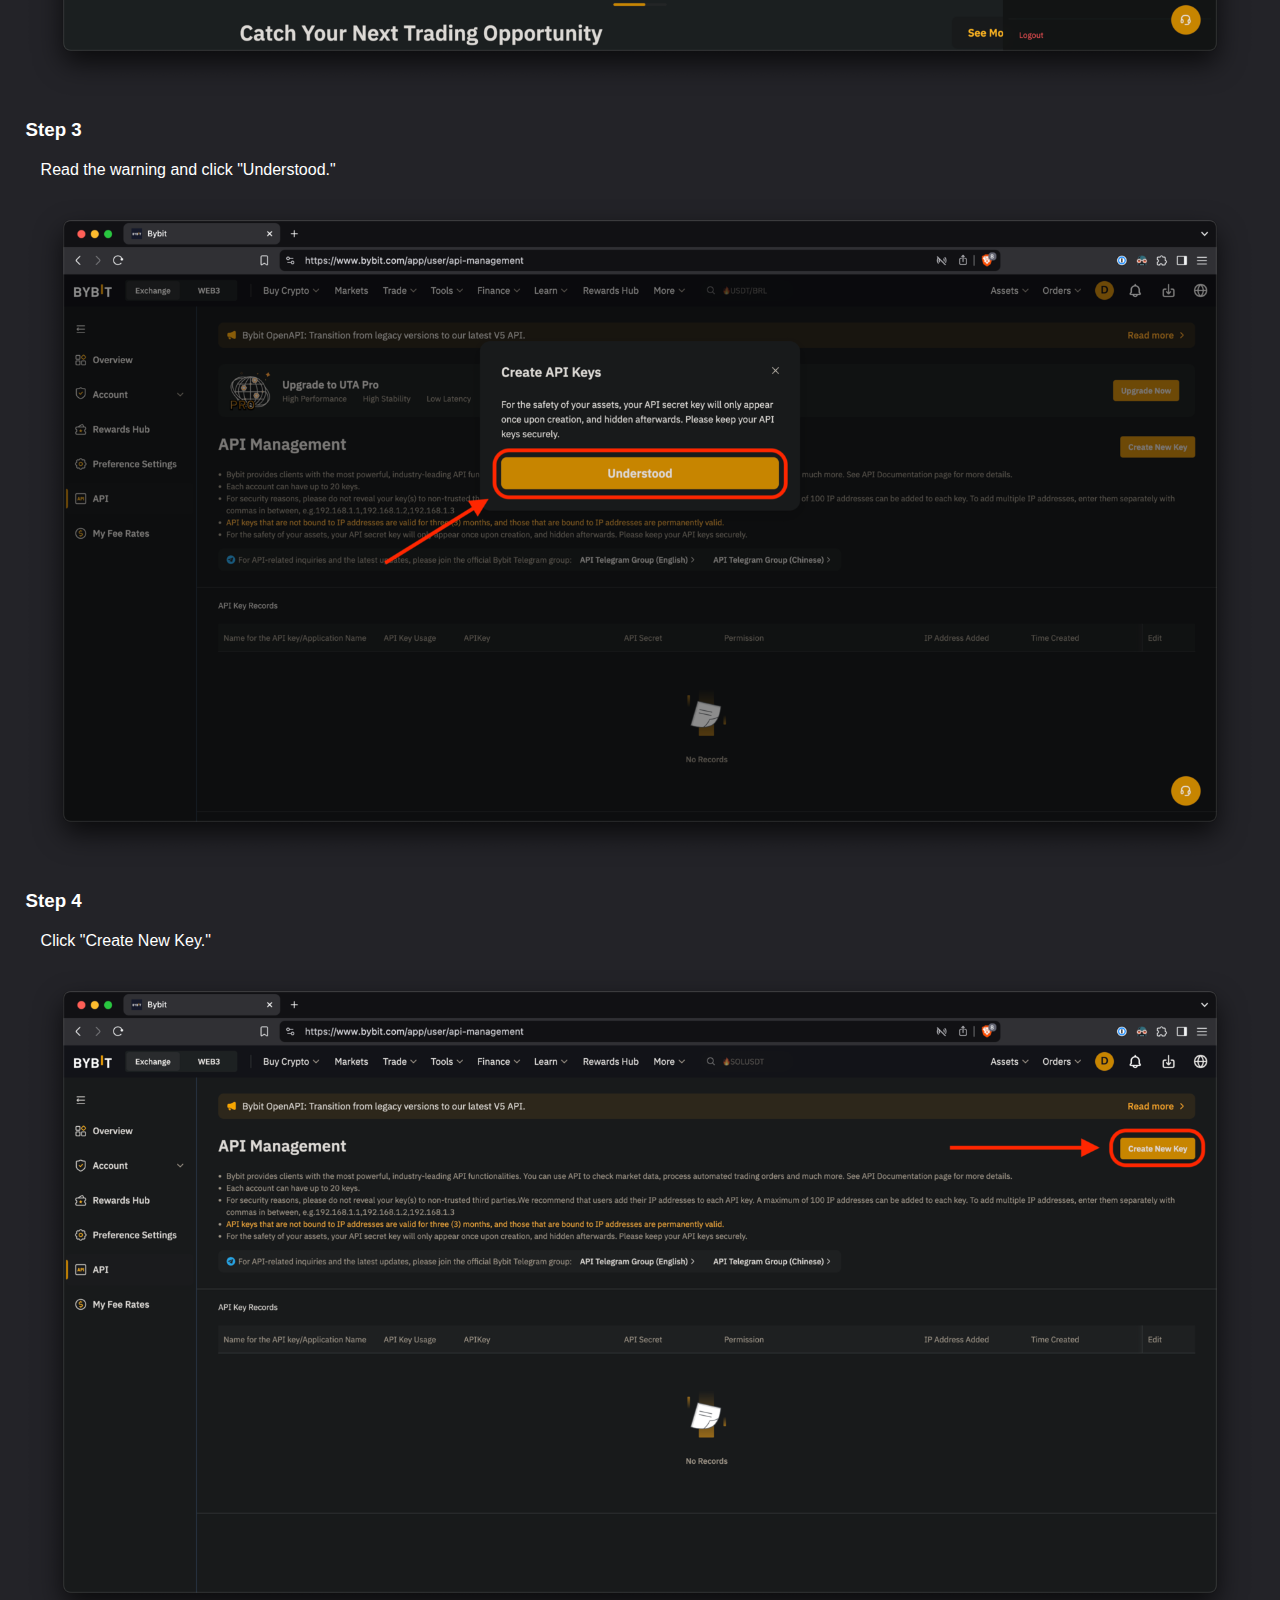
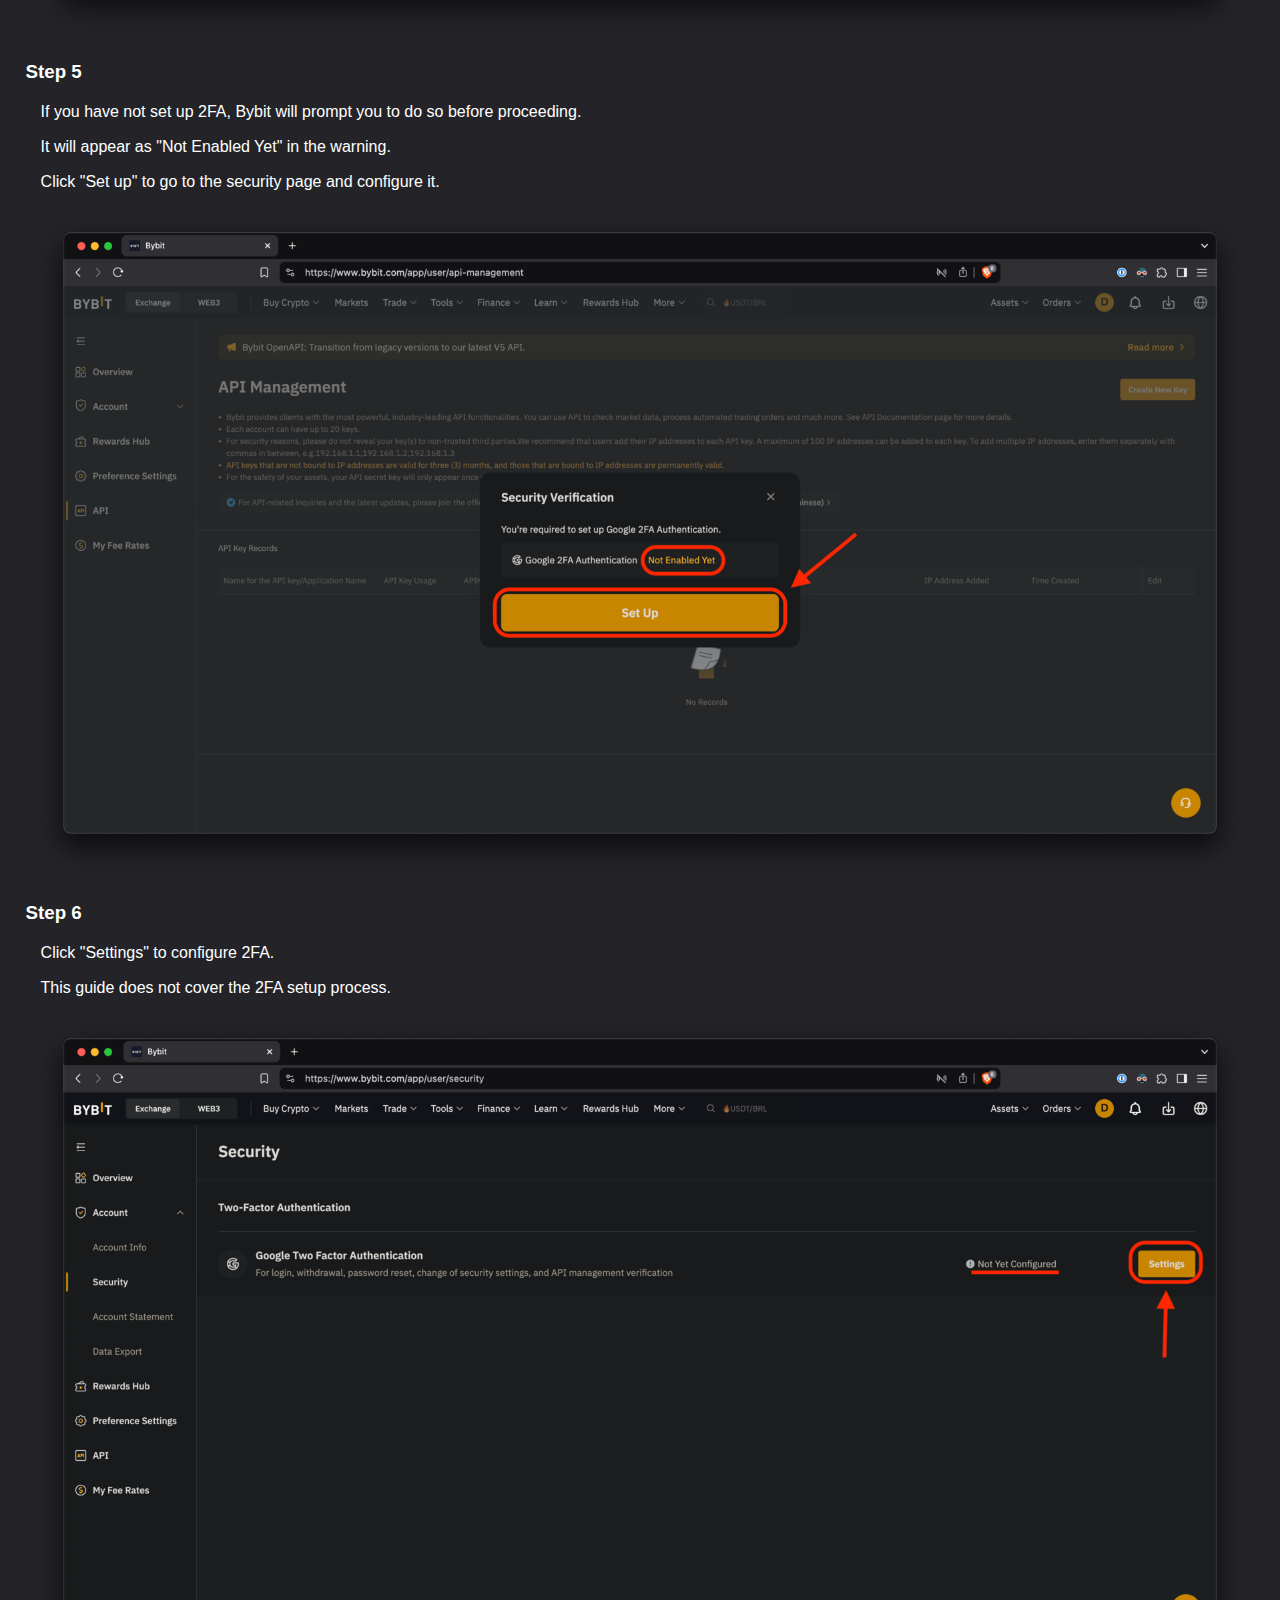
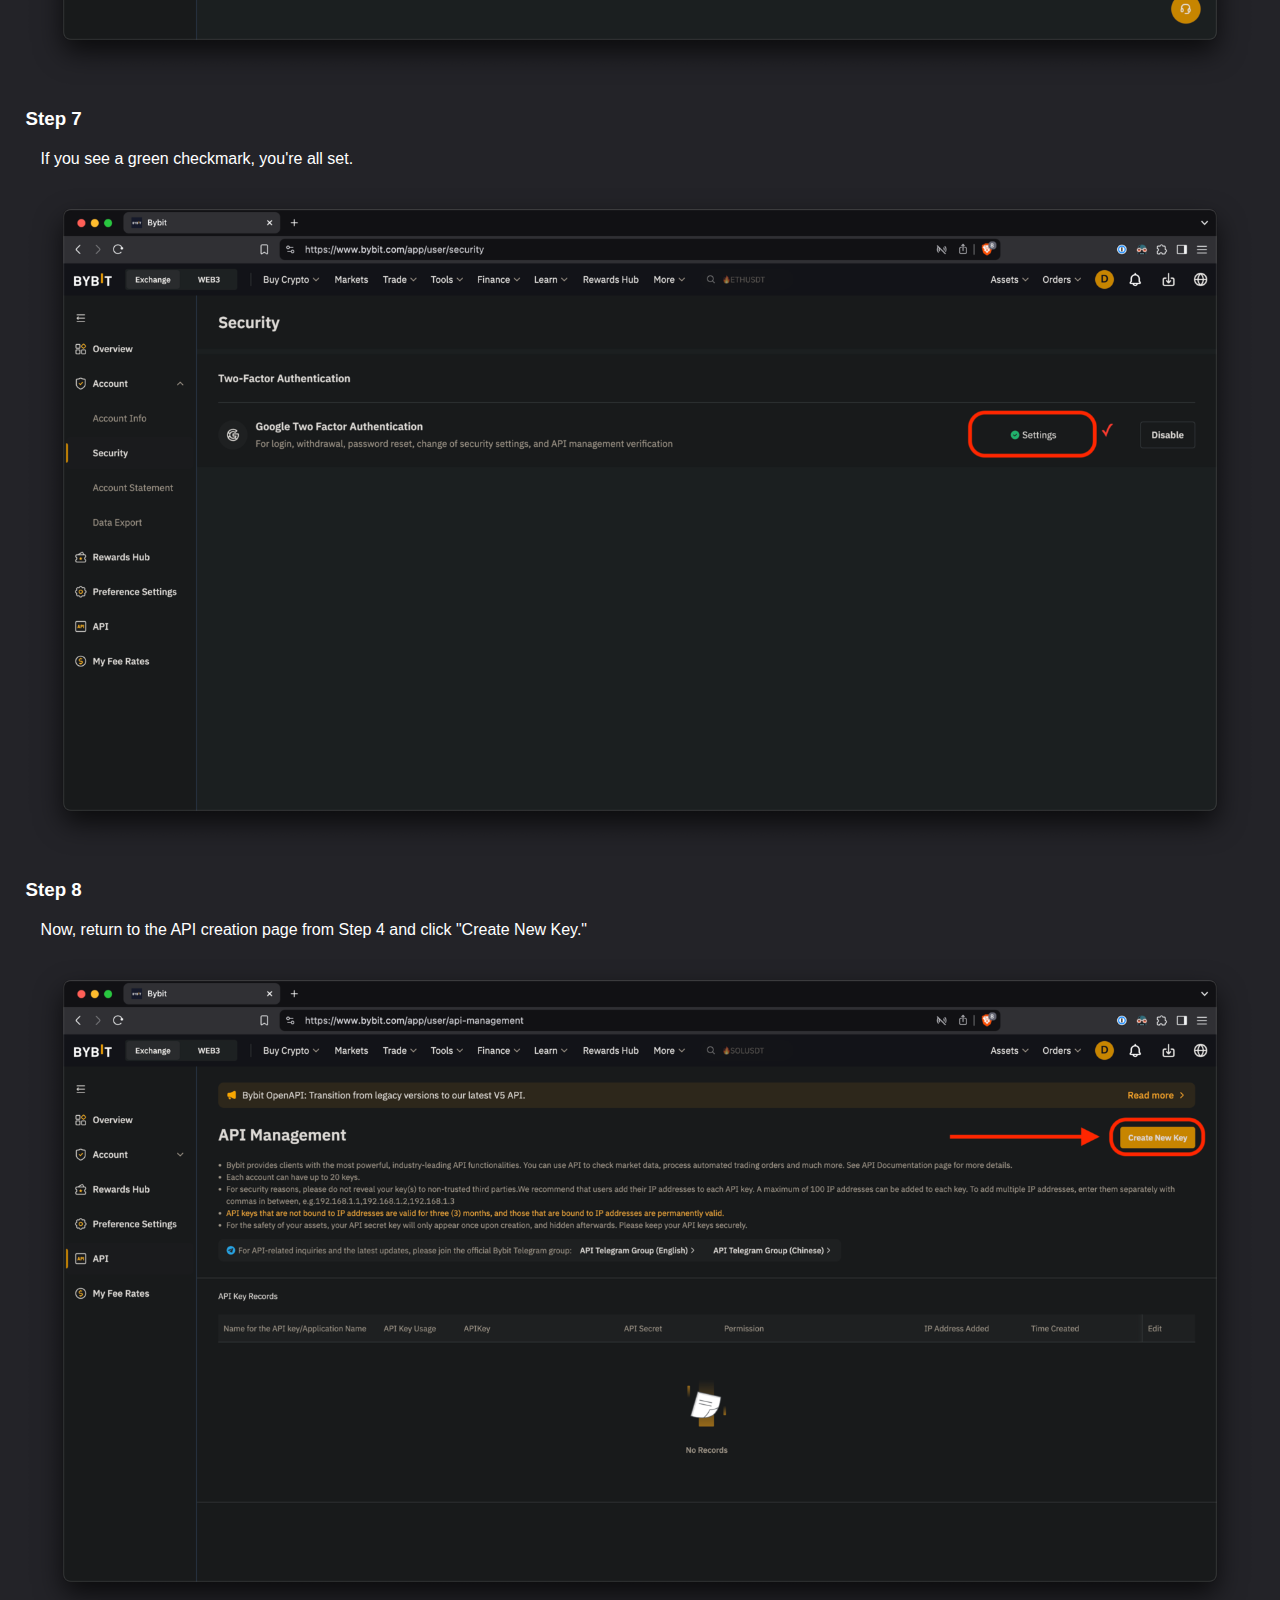
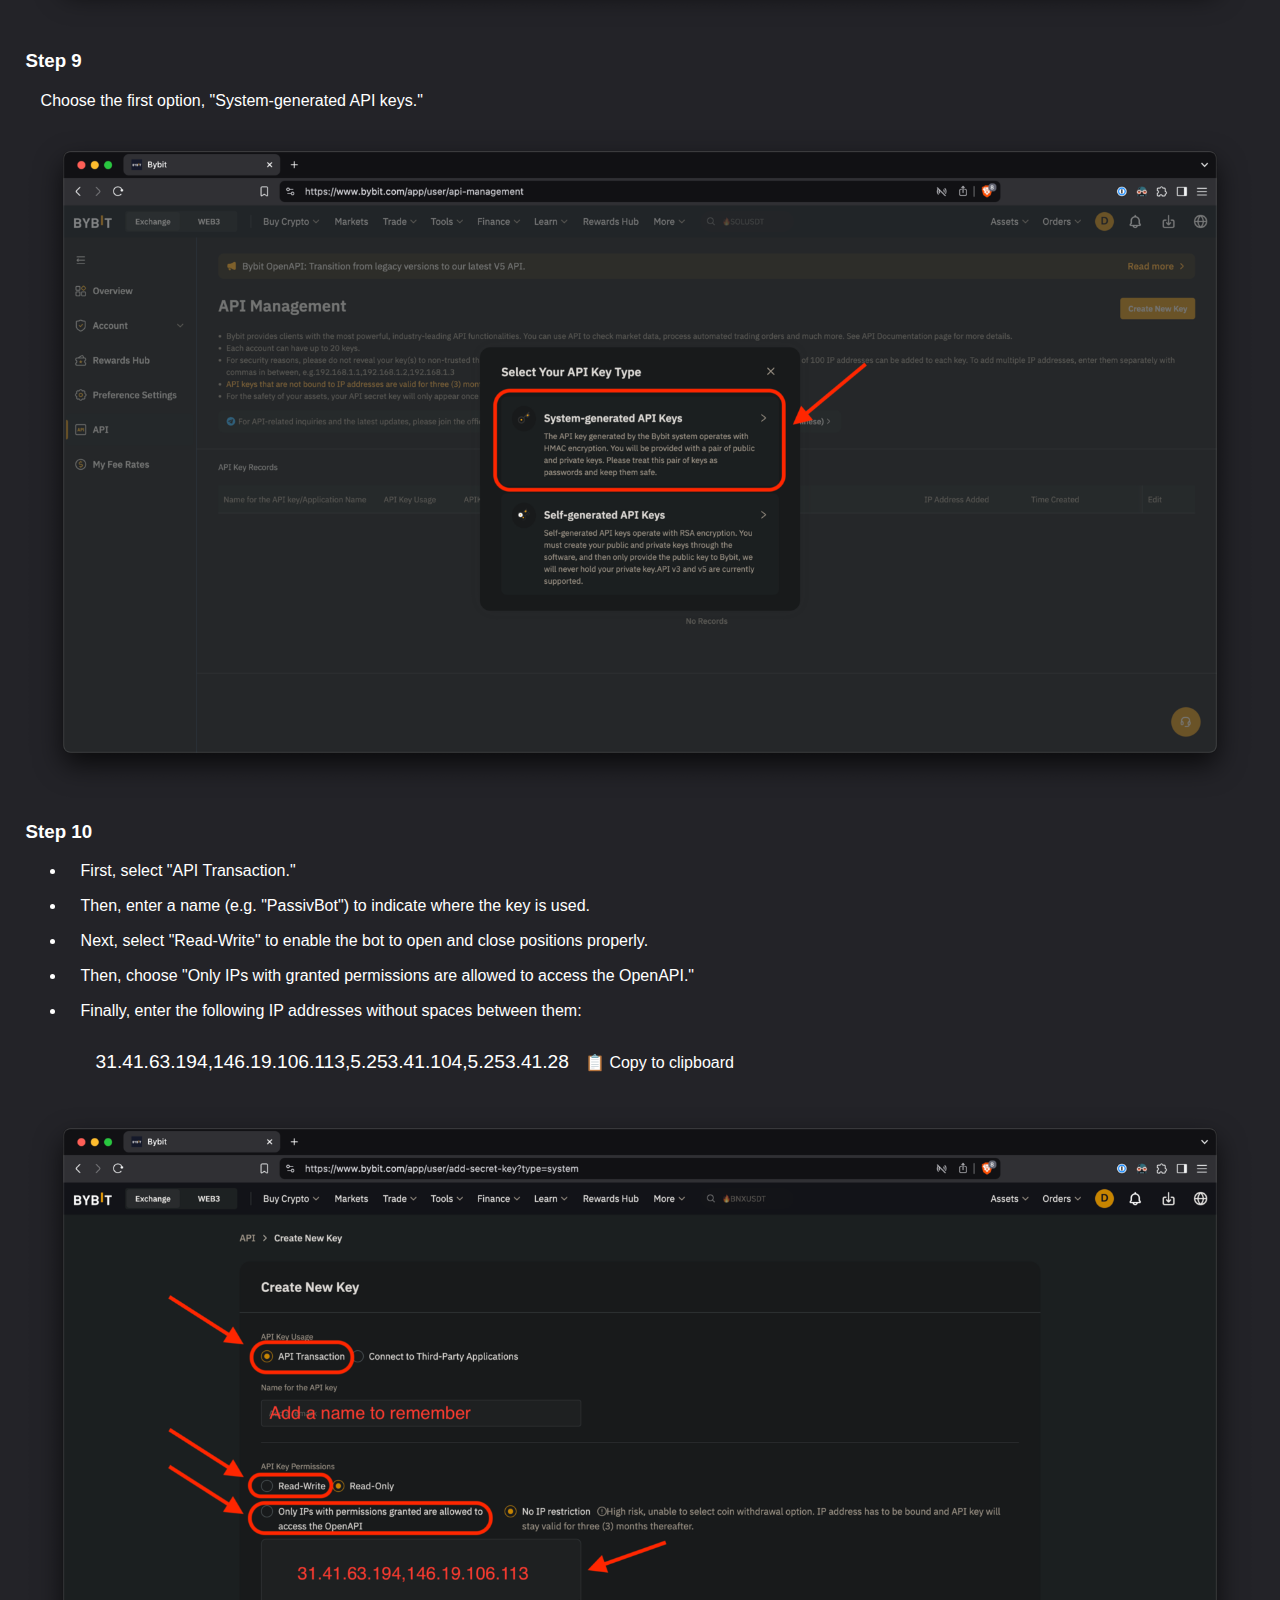
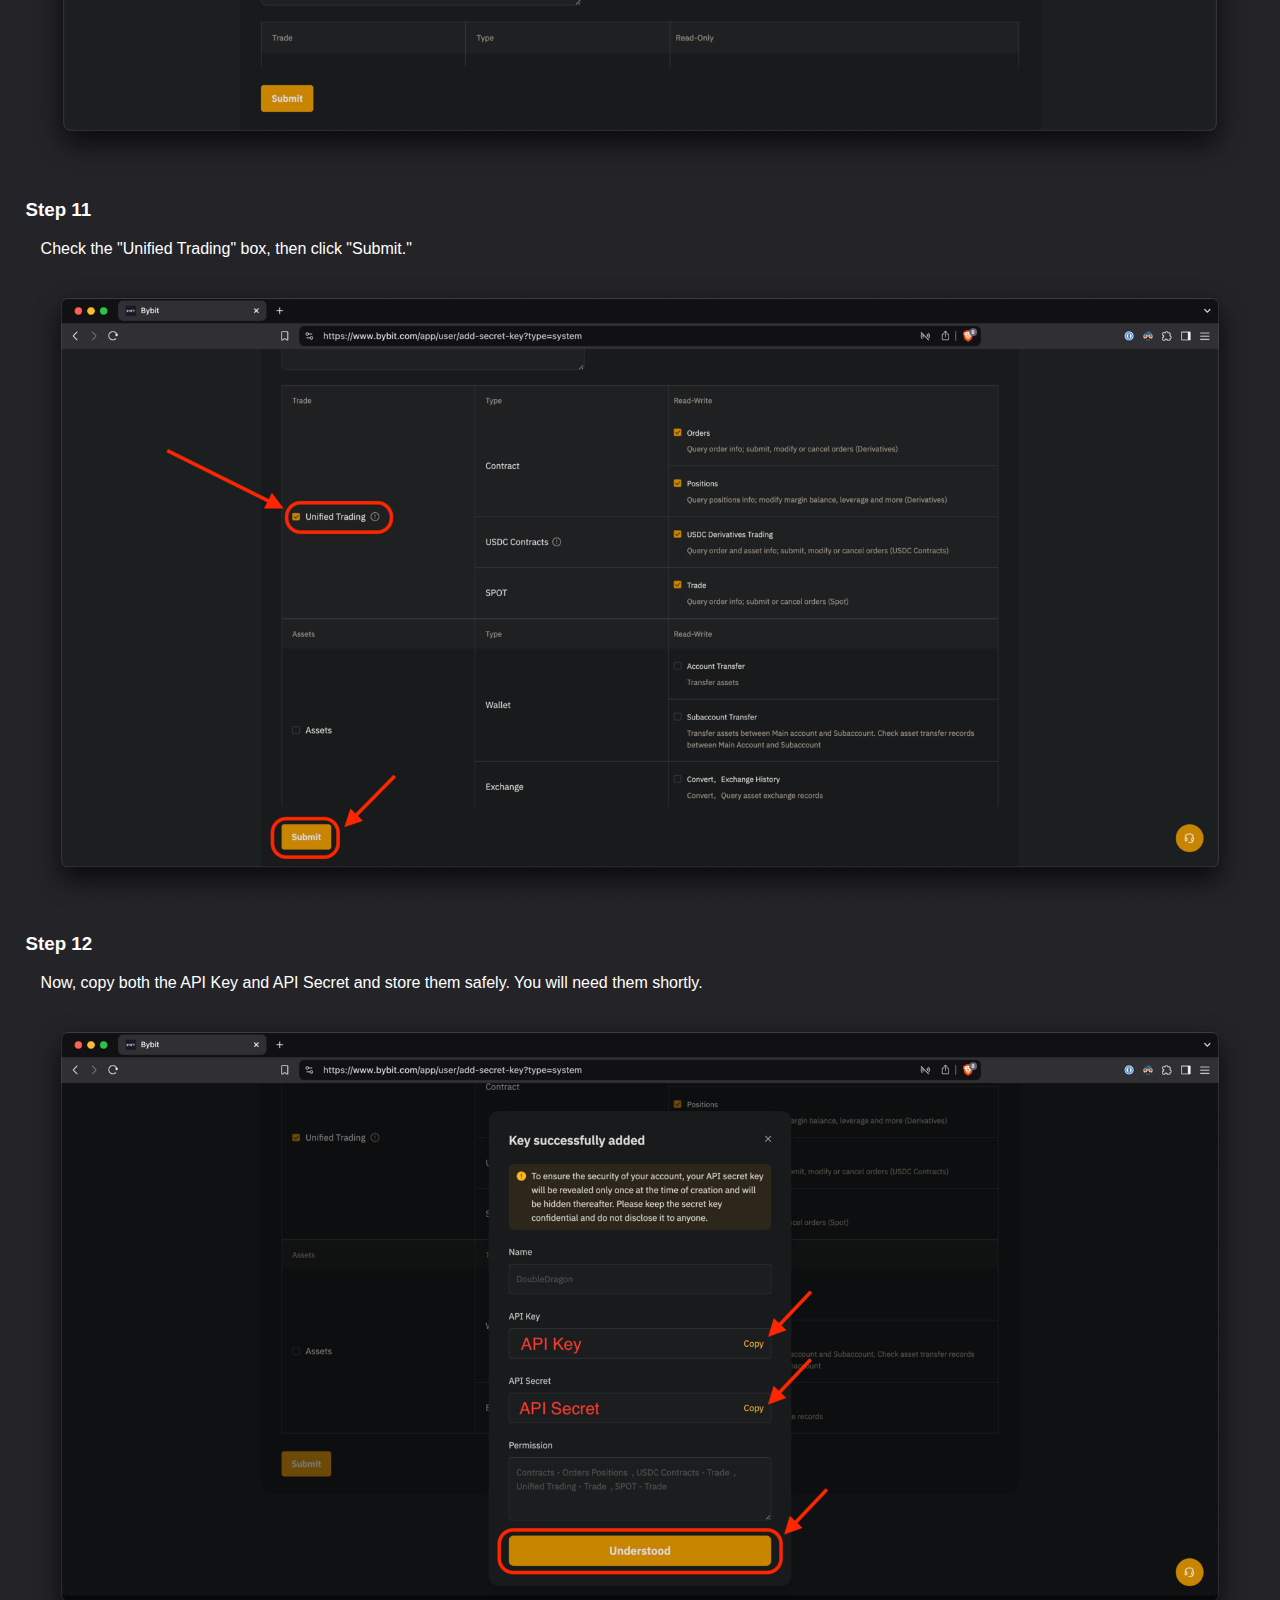
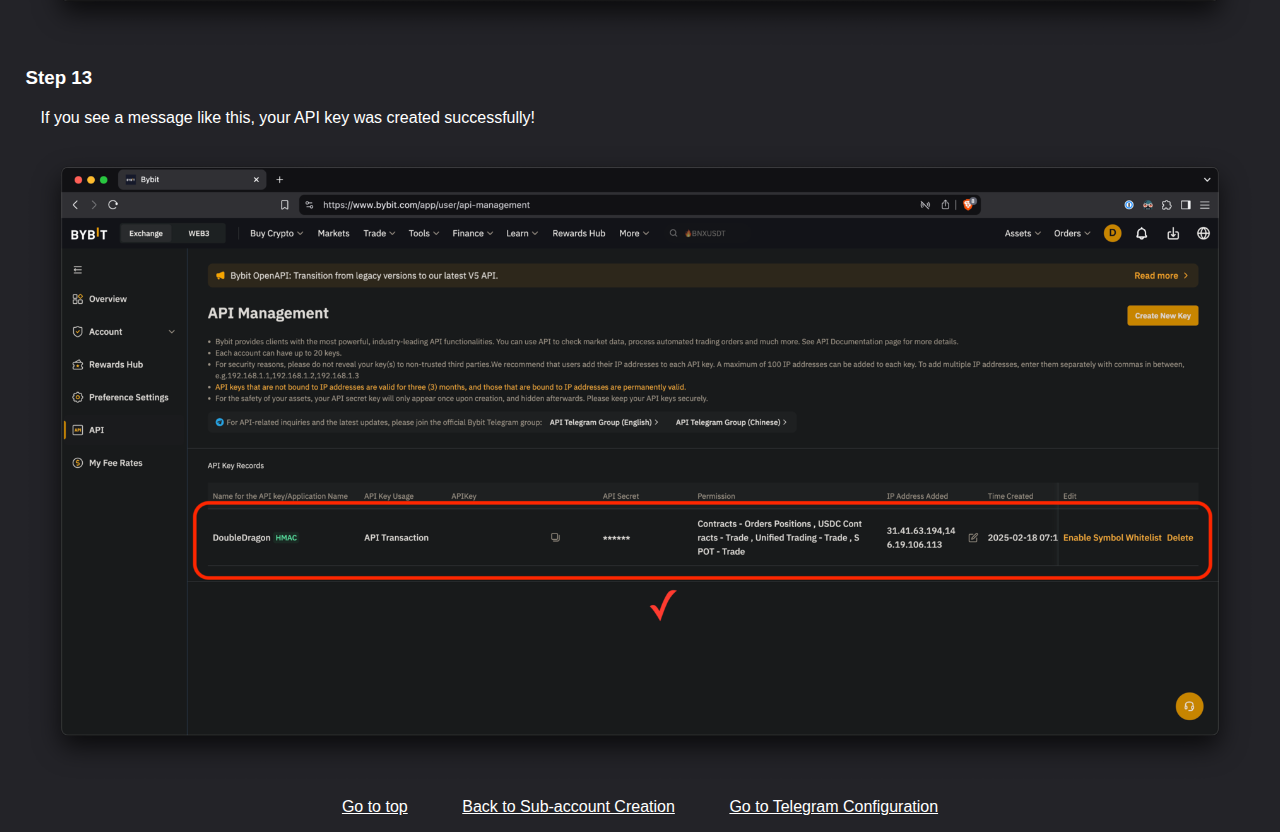
==== commit 91d564a5: "Update API creation code snippet to include an additional IP address" ====
--- a/apicreation.html
+++ b/apicreation.html
@@ -7,6 +7,7 @@
     <script src="js/languageToggle.js" defer></script>
     <script src="js/copyCode.js" defer></script>
     <script src="js/modal.js" defer></script>
+    <script src="js/menu.js" defer></script>
     <title>TelePassivBot - API Key Creation</title>
   </head>
 
@@ -40,6 +41,11 @@
       <div>
         <h1 class="en-text">TelePassivBot Setup Guide</h1>
         <h1 class="ru-text">Руководство по настройке TelePassivBot</h1>
+        <button class="mobile-menu-toggle">
+          <span class="en-text">Menu</span>
+          <span class="ru-text">Меню</span>
+          <span class="triangle">▼</span>
+        </button>
       </div>
       <nav class="navbar-links">
         <ul>
@@ -246,7 +252,7 @@
 
         <div id="copy-field">
           <div id="CopyCode">
-            <code>31.41.63.194,146.19.106.113,5.253.41.104</code>
+            <code>31.41.63.194,146.19.106.113,5.253.41.104,5.253.41.28</code>
           </div>
           <button
             onclick="copyToClipboard(event)"
--- a/styles/styles.css
+++ b/styles/styles.css
@@ -135,6 +135,7 @@
   align-items: center;
   margin: 30px;
   font-size: larger;
+  max-width: 100%;
 }
 
 #copy-button {
@@ -154,6 +155,7 @@
   max-width: 100%;
   height: auto;
   display: block;
+  box-sizing: border-box;
 }
 
 /* Modal styles */
@@ -203,14 +205,68 @@
   color: #232328;
 }
 
+html,
+body {
+  overflow-x: hidden;
+  width: 100%;
+  max-width: 100%;
+  position: relative;
+}
+
+code {
+  word-wrap: break-word;
+  overflow-wrap: break-word;
+  white-space: pre-wrap;
+  max-width: 100%;
+  display: inline-block;
+}
+
+#CopyCode {
+  max-width: 100%;
+  overflow-wrap: break-word;
+}
+
+/* Mobile menu styles */
+.mobile-menu-toggle {
+  display: none;
+  background: none;
+  border: none;
+  color: white;
+  font-size: 1.2rem;
+  cursor: pointer;
+  padding: 10px 20px;
+  margin: 10px auto;
+  z-index: 1000;
+  transition: all 0.3s ease;
+  text-align: center;
+  width: auto;
+}
+
+.mobile-menu-toggle:hover {
+  color: #fca311;
+}
+
+.mobile-menu-toggle .triangle {
+  display: inline-block;
+  transition: transform 0.3s ease;
+}
+
+.mobile-menu-toggle.active .triangle {
+  transform: rotate(180deg);
+}
+
 @media only screen and (max-width: 768px) {
   p {
     line-height: 16pt;
+    max-width: 100%;
+    box-sizing: border-box;
+    word-wrap: break-word;
   }
 
   blockquote {
     margin: 0 0 0 10px;
     max-width: 80%;
+    box-sizing: border-box;
   }
 
   .language-menu {
@@ -229,14 +285,107 @@
   .navbar-links ul {
     flex-direction: row;
     flex-wrap: wrap;
+    justify-content: center;
+    padding: 0 5px;
+  }
+
+  .navbar-links ul li {
+    margin: 2px;
   }
 
   #copy-field {
     flex-direction: column;
     gap: 10px;
+    margin: 15px 5px;
+    width: 90%;
   }
 
   #warning-block {
     padding: 5%;
   }
-}
+
+  .modal-content {
+    width: 90%;
+    max-width: 90%;
+    padding: 20px 15px;
+    margin: 0 5%;
+    box-sizing: border-box;
+  }
+
+  .modal-content p {
+    font-size: 0.9rem;
+    margin: 10px 0;
+  }
+
+  #accept-warning {
+    padding: 8px 16px;
+    font-size: 14px;
+  }
+
+  .faq-card {
+    margin: 5% 0;
+    padding: 3% 2%;
+    width: 100%;
+    box-sizing: border-box;
+  }
+
+  /* Mobile menu styles */
+  header {
+    display: flex;
+    flex-direction: column;
+    align-items: center;
+    width: 100%;
+    padding-bottom: 10px;
+  }
+
+  header > div {
+    display: flex;
+    flex-direction: column;
+    align-items: center;
+    width: 100%;
+  }
+
+  .mobile-menu-toggle {
+    display: flex;
+    align-items: center;
+    justify-content: center;
+    gap: 5px;
+  }
+
+  .navbar-links {
+    display: none;
+    width: 100%;
+    text-align: center;
+  }
+
+  .navbar-links.active {
+    display: block;
+    padding-top: 40px;
+  }
+
+  .navbar-links ul {
+    flex-direction: column;
+    align-items: center;
+    width: 100%;
+  }
+
+  .navbar-links ul li {
+    width: 100%;
+    text-align: center;
+    padding: 5px 0;
+  }
+
+  .navbar-links ul li a {
+    display: block;
+    padding: 8px 0;
+    width: 100%;
+    font-size: 1.1rem;
+    text-align: center;
+  }
+
+  .language-menu {
+    position: static;
+    margin: 15px auto;
+    justify-content: center;
+  }
+}
